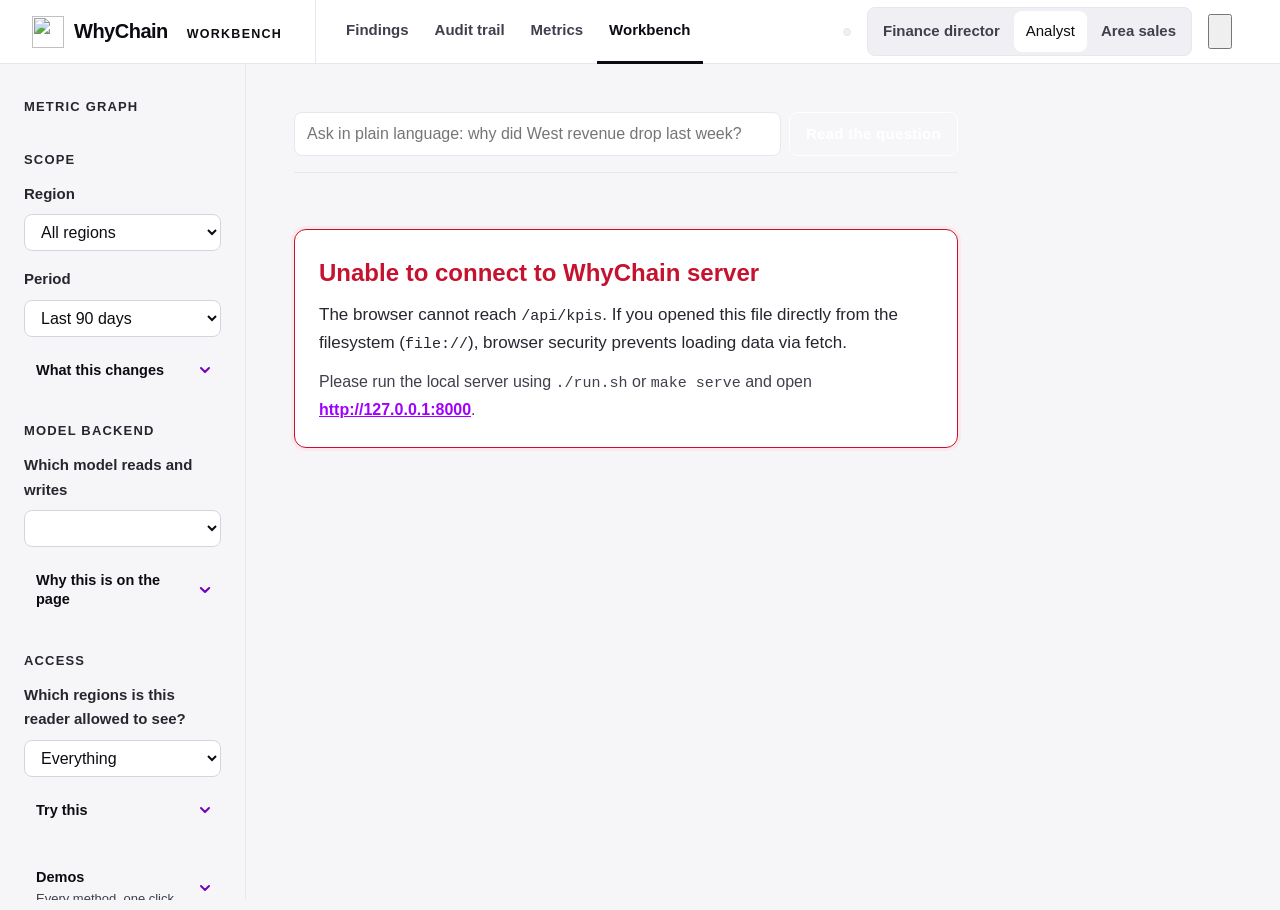
==== ui/index.html @ fb58badc "app: closing the window stops every engine it leaves behind (B-069) A launch made while the window w" ====
<!doctype html>
<html lang="en">
<head>
<meta charset="utf-8">
<meta name="viewport" content="width=device-width, initial-scale=1">
<title>WhyChain</title>
<link rel="icon" href="/static/mark.svg" type="image/svg+xml">
<link rel="stylesheet" href="/static/theme.css">
<script>
/* Light unless the reader chose otherwise, applied before first paint so the
   page never flashes in the other theme. */
try{ const t = localStorage.getItem('whychain-theme') || 'light';
  if(t !== 'auto') document.documentElement.setAttribute('data-theme', t); }catch{ document.documentElement.setAttribute('data-theme', 'light'); }
</script>
<style>
:root{
  /* Paper and ink. The page has a ground rather than being white with grey
     text on it, which is what stops long tabular reading from glaring. */
  --paper:#f1f3f5; --surface:#ffffff; --raised:#f7f8fa; --sunk:#e8ebef;
  /* Every step clears WCAG AA against the paper above it, which the previous
     scale did not: --ink-3 is the most-used colour on the page after --ink and
     it sat at 3.51:1, under the 4.5 small text needs, with --ink-4 at 2.32:1.
     That is what made the secondary text read as washed out. The warmth is kept
     but reduced, so these register as considered grey rather than muddy brown,
     and hierarchy is carried by weight and size rather than by fading out. */
  --ink:#13171b; --ink-2:#39424b; --ink-3:#59626d; --ink-4:#7e8792;
  --line:#dde2e8; --line-strong:#c3cad3; --line-heavy:#949ca7;

  /* Two accents, each with exactly one job, because a page where colour means
     several things means none. Evergreen: this held up under test. Ochre: there
     is evidence behind this and clicking opens it. Nothing else is coloured. */
  --accent:#0f5a6b; --accent-ink:#0a404d; --accent-soft:#d8e8ed;
  --evidence:#8a5712; --evidence-ink:#68410c; --evidence-soft:#f6e9d6;
  --down:#a82920; --down-soft:#f7e2e0;
  --up:#186246;
  --flag:#8a5c0c; --flag-soft:#f8ecd2;

  /* One 1.16 ratio from a 17px base. Deliberately shallow: a working
     instrument wants a narrow range of sizes and a wide range of weights and
     colours, which is the opposite of a marketing page. */
  --t-2xs:13px; --t-xs:14.5px; --t-sm:15px; --t-base:17px; --t-md:19.5px;
  --t-lg:23px; --t-xl:27px; --t-2xl:32px; --t-3xl:38px;
  --lh-tight:1.2; --lh-snug:1.45; --lh-normal:1.62;

  --sp-1:4px; --sp-2:8px; --sp-3:12px; --sp-4:16px; --sp-5:24px;
  --sp-6:32px; --sp-7:48px; --sp-8:64px; --sp-9:88px;

  /* One superfamily across serif, sans and mono. IBM Plex was drawn for a
     technology company's own products, so the three cuts share a skeleton and
     the page reads as one system rather than three fonts chosen separately.
     Serif carries prose and display figures; sans carries chrome and tables;
     mono carries identifiers, section numbers and anything a reader might copy. */
  --serif:"IBM Plex Serif",Georgia,"Times New Roman",serif;
  /* Display face, as one switch. Headlines, figures and the narrative were set
     in the serif, which reads as an essay -- and a warm cream ground under a
     serif display with a sage accent is, as of 2026, its own stock look. The
     instrument this is meant to be sets everything in the sans and leaves the
     serif defined but unused, so reverting is one line rather than twenty. */
  --display:"IBM Plex Sans",-apple-system,BlinkMacSystemFont,"Segoe UI",sans-serif;
  --sans:"IBM Plex Sans",-apple-system,BlinkMacSystemFont,"Segoe UI",sans-serif;
  --mono:"IBM Plex Mono",ui-monospace,Menlo,Consolas,monospace;

  --rail-w:246px; --margin-w:210px; --measure:70ch;
  --r-sm:8px; --r-md:12px;
}
@media (prefers-color-scheme:dark){:root:not([data-theme="light"]){
  --paper:#0e1116; --surface:#161a20; --raised:#1d222a; --sunk:#242a33;
  --ink:#eef1f5; --ink-2:#b2bac5; --ink-3:#88919d; --ink-4:#68717c;
  --line:#252b34; --line-strong:#353d48; --line-heavy:#58616d;
  --accent:#5cc0d4; --accent-ink:#90dbea; --accent-soft:#0c2931;
  --evidence:#d8a25c; --evidence-ink:#ecc48c; --evidence-soft:#32250f;
  --down:#e98a81; --down-soft:#331f1d;
  --up:#6bc39a;
  --flag:#d3a75e; --flag-soft:#31280f;
}}
:root[data-theme="dark"]{
  --paper:#0e1116; --surface:#161a20; --raised:#1d222a; --sunk:#242a33;
  --ink:#eef1f5; --ink-2:#b2bac5; --ink-3:#88919d; --ink-4:#68717c;
  --line:#252b34; --line-strong:#353d48; --line-heavy:#58616d;
  --accent:#5cc0d4; --accent-ink:#90dbea; --accent-soft:#0c2931;
  --evidence:#d8a25c; --evidence-ink:#ecc48c; --evidence-soft:#32250f;
  --down:#e98a81; --down-soft:#331f1d;
  --up:#6bc39a;
  --flag:#d3a75e; --flag-soft:#31280f;
}
*{box-sizing:border-box;margin:0;padding:0}
html{-webkit-text-size-adjust:100%}
body{background:var(--paper);color:var(--ink);
  font:var(--t-base)/var(--lh-normal) var(--sans);-webkit-font-smoothing:antialiased;
  font-variant-numeric:tabular-nums}
:focus-visible{outline:2px solid var(--accent);outline-offset:2px;border-radius:var(--r-sm)}

/* ═══ masthead ═══════════════════════════════════════════════════════════
   A full-width bar above everything, carrying identity on the left and the
   reader's own state on the right. It is the single element that makes the
   page read as an instrument with a current context rather than as a website
   with a menu, and it is why the rail below can be quiet. */
.masthead{position:sticky;top:0;z-index:15;background:var(--paper);
  border-bottom:1px solid var(--line-heavy);
  display:flex;align-items:stretch;flex-wrap:nowrap;gap:var(--sp-5);
  padding:0 var(--sp-6);min-height:54px}
.masthead .mark{display:flex;align-items:center;gap:var(--sp-3);
  flex:0 0 auto;white-space:nowrap;
  text-decoration:none;color:var(--ink);padding-right:var(--sp-5);
  border-right:1px solid var(--line)}
.masthead .mark b{font-family:var(--display);font-size:var(--t-md);font-weight:600;
  letter-spacing:-.015em}
.masthead .mark span{font-size:var(--t-2xs);color:var(--ink-3);
  letter-spacing:.09em;text-transform:uppercase;padding-top:2px}
/* The context is the one part of the bar that may be cut. It is a single line
   that truncates with an ellipsis rather than a flex row of items that wrap:
   wrapping turned a date range into a column of characters and pushed the bar
   to three times its height. Everything else here refuses to shrink, so the
   line the reader can still read at any width is the identity and the
   controls. */
.masthead .context{align-self:center;flex:1 1 auto;min-width:0;
  font-size:var(--t-xs);color:var(--ink-2);
  font-family:var(--mono);letter-spacing:-.01em;
  white-space:nowrap;overflow:hidden;text-overflow:ellipsis}
.masthead .context em{font-style:normal;color:var(--ink-4);margin:0 .5em}
.masthead .tools{display:flex;align-items:center;flex:0 0 auto;
  flex-wrap:nowrap;gap:var(--sp-4);margin-left:auto}
.masthead .toollabel{font-size:var(--t-2xs);color:var(--ink-3);
  letter-spacing:.08em;text-transform:uppercase;white-space:nowrap}
/* The two control labels are the first thing to go: the segmented controls
   read as what they are, and the space buys the context enough width to show
   its window rather than an ellipsis. */
@media (max-width:1600px){
  .masthead .toollabel{display:none}
}
/* Below this the controls alone fill the bar, so there is no room left to
   truncate the context into; it goes rather than squeezing everything else. */
@media (max-width:1320px){
  .masthead .context{display:none}
}
@media (max-width:1080px){
  .masthead{padding:var(--sp-3) var(--sp-4);flex-wrap:wrap;min-height:0}
  .masthead .mark{border-right:none;padding-right:0}
  .masthead .tools{margin-left:0;flex-wrap:wrap;gap:var(--sp-3)}
}
/* Under about 760px the three control groups cannot be made to fit on one row
   and cannot be broken up either -- a segmented control that wraps mid-way
   stops reading as one choice. So the row scrolls inside its own track, the
   way the section index does, rather than pushing the document 43px wider than
   the viewport and giving the whole page a horizontal scrollbar. */
@media (max-width:760px){
  .masthead .tools{flex-wrap:nowrap;overflow-x:auto;scrollbar-width:none;
    width:100%;padding-bottom:2px}
  .masthead .tools::-webkit-scrollbar{display:none}
  .masthead .seg{flex:none}
}

/* ═══ shell ══════════════════════════════════════════════════════════════
   Rail · document · margin. The margin column is the distinctive move: run
   metadata, freshness and the cost receipt live beside the argument rather
   than beneath it, the way a set of accounts carries its notes. It collapses
   into the flow below 1180px and loses nothing. */
.shell{display:grid;grid-template-columns:var(--rail-w) minmax(0,1fr);
  min-height:calc(100vh - 54px)}
.content{display:grid;grid-template-columns:minmax(0,1fr) var(--margin-w);
  gap:var(--sp-8);padding:var(--sp-7) var(--sp-7) var(--sp-9);
  max-width:1240px;align-items:start}
@media (max-width:1180px){
  .content{grid-template-columns:minmax(0,1fr);gap:var(--sp-6)}
  .margin{order:2;border-top:1px solid var(--line);padding-top:var(--sp-5)}
}
/* Between the two breakpoints the rail was still held at its full fixed width
   while the document column had already lost the margin, so the reading measure
   collapsed before the layout ever changed. It now narrows with the viewport
   instead of holding one width until it drops away entirely. */
@media (max-width:1180px){
  .shell{grid-template-columns:minmax(180px,var(--rail-w)) minmax(0,1fr)}
}
@media (max-width:900px){
  .shell{grid-template-columns:1fr}
  .content{padding:var(--sp-5) var(--sp-4) var(--sp-8)}
}

/* ═══ rail ═══════════════════════════════════════════════════════════════ */
/* Offset by the masthead's measured height rather than by 54. 54 is its
   min-height, and it wraps to two rows under about 900px, so the hardcoded
   value put the rail's top 66px above where the masthead actually ends.
   --masthead-h is published by the script on load and on resize. */
.rail{position:sticky;top:var(--masthead-h,54px);
  height:calc(100vh - var(--masthead-h,54px));overflow-y:auto;
  border-right:1px solid var(--line);padding:var(--sp-6) var(--sp-5)}
/* Below the single-column breakpoint the rail is a band above the document,
   not a column beside it. This has to sit *after* the base rule: it used to
   live up in the shell block, where equal specificity let the base rule win
   and the rail stayed sticky and full-height directly on top of the content. */
@media (max-width:900px){
  .rail{position:static;height:auto;border-right:none;
    border-bottom:1px solid var(--line-strong)}
}
.railgroup{margin-bottom:var(--sp-6)}
.railgroup:last-child{margin-bottom:0}
/* One letterspaced label style, used only for structural headings, rail
   groups, section names, table captions. Because it is used consistently and
   nowhere else, it reads as structure rather than as emphasis. */
.label{font-size:var(--t-2xs);font-weight:600;color:var(--ink-3);
  letter-spacing:.11em;text-transform:uppercase;display:block;
  margin-bottom:var(--sp-3)}
/* Flat rows, not cards. The rail is chrome a reader returns to all day; giving
   every entry its own bordered surface adds five more edges to a page that is
   already dense and makes the list compete with the document beside it.
   Selection is carried by the ground and the weight alone, with no accent rule
   down the side. */
.navitem{display:flex;align-items:baseline;gap:var(--sp-3);width:100%;
  text-align:left;background:none;border:none;font:inherit;font-size:var(--t-sm);
  color:var(--ink-2);padding:var(--sp-2) var(--sp-3);border-radius:var(--r-sm);
  cursor:pointer;line-height:var(--lh-snug);min-height:34px}
.navitem > .label{flex:1;min-width:0;font-size:var(--t-sm);font-weight:400;
  letter-spacing:0;text-transform:none;color:inherit;margin:0;display:block}
.navitem:hover{background:var(--sunk);color:var(--ink)}
.navitem[aria-current="true"]{color:var(--ink);font-weight:600;background:var(--sunk)}
.navitem .flag{margin-left:auto;flex:none;font-size:var(--t-xs);color:var(--ink-3)}
.navitem[aria-current="true"] .flag,.navitem:hover .flag{color:var(--down)}
.navitem.d1{padding-left:var(--sp-5)}
.navitem.d2{padding-left:var(--sp-6)}
.field-row{margin-bottom:var(--sp-4)}
.field-row > label{display:block;font-size:var(--t-xs);color:var(--ink-3);
  margin-bottom:var(--sp-2)}
select,button.ctl{font:inherit;font-size:var(--t-sm);color:var(--ink);
  background:var(--surface);border:1px solid var(--line-strong);
  border-radius:var(--r-sm);padding:var(--sp-2) var(--sp-3);width:100%;
  cursor:pointer;line-height:var(--lh-snug);min-height:34px}
select:hover,button.ctl:hover{border-color:var(--ink-3)}
.seg{display:inline-flex;border:1px solid var(--line-strong);border-radius:var(--r-sm);
  overflow:hidden;background:var(--surface)}
.seg button{font:inherit;font-size:var(--t-xs);border:none;background:none;
  color:var(--ink-3);padding:var(--sp-2) var(--sp-3);cursor:pointer;
  border-right:1px solid var(--line);min-height:30px;white-space:nowrap}
.seg button:last-child{border-right:none}
.seg button:hover{color:var(--ink);background:var(--sunk)}
.seg button[aria-pressed="true"]{background:var(--ink);color:var(--paper);
  font-weight:500}
.rail select,.rail input{max-width:100%;box-sizing:border-box}
/* The rail carried three explanatory paragraphs, 585 characters between them,
   stacked under three controls a returning reader has already understood. They
   are worth having once and in the way, so they fold: the summary line is one
   word, and the prose is a click away for whoever has not met the control
   before. */
.railnote{font-size:var(--t-xs);color:var(--ink-3);line-height:var(--lh-snug);
  margin-top:var(--sp-2)}
details.railnote > summary{list-style:none;cursor:pointer;
  font-size:var(--t-2xs);letter-spacing:.06em;text-transform:uppercase;
  color:var(--ink-4);padding:2px 0}
details.railnote > summary::-webkit-details-marker{display:none}
details.railnote > summary::after{content:"\2009+";font-family:var(--mono)}
details.railnote[open] > summary::after{content:"\2009\2212"}
details.railnote > summary:hover{color:var(--ink-2)}
details.railnote > p{margin-top:var(--sp-2)}
details.queuenote{margin-top:var(--sp-3)}

/* Scenario buttons. Same flat-row language as `.navitem` rather than a second
   button style: the rail already has one way of listing things you can pick,
   and a launcher that looked like a toolbar would read as a different product
   bolted to the side. The group heading is quieter than a rail label because it
   sits inside one. */
.demogroup{margin-bottom:var(--sp-3)}
.demogroup:last-child{margin-bottom:0}
.demohead{display:block;font-size:var(--t-2xs);letter-spacing:.09em;
  text-transform:uppercase;color:var(--ink-4);margin:0 0 var(--sp-1) var(--sp-3)}
button.demo{display:block;width:100%;text-align:left;background:none;border:none;
  font:inherit;font-size:var(--t-sm);color:var(--ink-2);
  padding:var(--sp-2) var(--sp-3);border-radius:var(--r-sm);cursor:pointer;
  line-height:var(--lh-snug);min-height:32px}
button.demo:hover{background:var(--sunk);color:var(--ink)}
button.demo[aria-pressed="true"]{color:var(--ink);font-weight:600;
  background:var(--sunk)}
/* Folded, and last. It is a way in for a reader meeting the console for the
   first time, not a control anyone returns to, so it sits below the controls
   they do and stays out of the way until it is asked for. */
details.demos > summary{list-style:none;cursor:pointer;display:flex;
  align-items:baseline;gap:var(--sp-3)}
details.demos > summary::-webkit-details-marker{display:none}
details.demos > summary > .label{margin-bottom:0}
details.demos > summary::after{content:"+";font-family:var(--mono);
  font-size:var(--t-xs);color:var(--ink-4);margin-left:auto}
details.demos[open] > summary::after{content:"\2212"}
details.demos > summary:hover .demohint{color:var(--ink-2)}
.demohint{font-size:var(--t-2xs);color:var(--ink-4);letter-spacing:.04em}
details.demos > #demos{margin-top:var(--sp-3)}

/* ═══ document head ══════════════════════════════════════════════════════ */
.eyebrow{font-family:var(--mono);font-size:var(--t-xs);color:var(--ink-3);
  letter-spacing:-.01em;margin-bottom:var(--sp-4);min-height:1.3em}
.working{color:var(--ink-3)}
.working::after{content:"";display:inline-block;width:2.5em;text-align:left;
  animation:ellipsis 1.4s steps(4,end) infinite}
@keyframes ellipsis{0%{content:""}25%{content:"."}50%{content:".."}75%{content:"..."}}
@media (prefers-reduced-motion:reduce){.working::after{animation:none;content:"..."}}
/* The headline was fixed at 32px over a 24ch measure, so in a narrow document
   column it ran to three lines and 115px before anything else. It scales with
   the column now and the measure is wider, which takes the same sentence to two
   lines at laptop width and one on a wide screen. */
h1{font-family:var(--display);font-size:clamp(23px,2.1vw + 13px,32px);
  line-height:1.18;font-weight:500;letter-spacing:-.02em;text-wrap:balance;
  margin-bottom:var(--sp-4);max-width:30ch}
.prose{font-family:var(--display);font-size:var(--t-md);line-height:var(--lh-normal);
  max-width:var(--measure)}
.prose p{margin-bottom:var(--sp-4)}
.prose p:last-child{margin-bottom:0}
.prose .q{color:var(--ink-2)}
.prose strong{font-weight:600}

/* A claim is ochre because it opens evidence, not because it is true. The
   underline is the affordance; the chevron says it leads somewhere. Verified
   states stay evergreen, so the two never trade places. */
.claim{color:var(--evidence-ink);background:var(--evidence-soft);border:none;
  font:inherit;padding:1px 5px;border-radius:var(--r-sm);cursor:pointer;
  box-shadow:inset 0 -1.5px 0 var(--evidence);display:inline;
  -webkit-box-decoration-break:clone;box-decoration-break:clone;text-align:left}
.claim:hover{background:var(--evidence);color:var(--surface)}
.claim::after{content:"\2009\203A";opacity:.6}

/* ═══ section groups ═════════════════════════════════════════════════════
   Three movements over twelve sections. A rule and a word: these live inside a
   document that is already ruled and numbered, so a bordered container would
   add edges to the problem it is meant to solve. The generous space above each
   is what does the separating. */
.secgroup{margin-top:var(--sp-8)}
.secgroup:first-of-type{margin-top:var(--sp-6)}
.grouphead{border-top:1px solid var(--line-heavy);padding-top:var(--sp-3);
  margin-bottom:var(--sp-4);display:flex;align-items:baseline;gap:var(--sp-4);
  flex-wrap:wrap}
.grouphead h2{font-family:var(--display);font-size:var(--t-md);font-weight:600;
  letter-spacing:-.01em;margin:0;flex:none}
.grouphead p{font-size:var(--t-xs);color:var(--ink-3);margin:0;flex:1;
  min-width:16ch;line-height:var(--lh-snug)}
/* Inside a group the sections stack tighter: the group heading is doing the
   separating that the top margin used to do alone. */
.secgroup .sec:first-child{margin-top:0}

/* ═══ numbered sections ══════════════════════════════════════════════════
   The report device that does the most work here. Each section carries a
   two-digit ordinal in mono and a letterspaced name, over a rule that runs the
   full measure. It gives the page a spine a reader can scan in one pass, and
   it is the reason none of these sections needs to be a card. */
/* Collapsed, these are a list and should stack like one. The spacing that
   separates one section's *content* from the next belongs to the open state,
   so it is applied there rather than carried by every header regardless. */
.sec{margin-top:var(--sp-2);
  /* Clears the masthead and the anchor bar, both sticky. Without it every jump
     landed with the section's own heading hidden under the bar that sent it. */
  scroll-margin-top:calc(var(--masthead-h,50px) + 52px)}
/* Space below an open section, never above it. The gap exists to separate that
   section's content from what follows; putting it on top as well pushes the
   header away from the list it belongs to and makes an open section look
   detached from the document. */
.sec[open]{margin-bottom:var(--sp-7)}
.sec:first-child{margin-top:var(--sp-6)}
/* The header is the control, so it is given a surface to click. Bare text over
   a rule reads as a caption; a reader has to discover it is interactive by
   pointing at it. The card has no coloured edge and no stripe: a hairline, a
   ground, and the ordinal doing the work. */
.sec > summary,.sec > .sechead{list-style:none;cursor:pointer;
  display:flex;align-items:center;gap:var(--sp-4);
  background:var(--surface);border:1px solid var(--line);
  border-radius:var(--r-md);padding:var(--sp-3) var(--sp-4);
  transition:border-color .1s,background .1s}
.sec > summary:hover{border-color:var(--line-heavy);background:var(--raised)}
/* Open, the section is one card: the header keeps its top corners, loses its
   bottom ones, and the body carries the remaining three sides. Previously the
   header was a card and the body was loose text beneath it, so an open section
   had no boundary and twelve of them ran together into one column of prose --
   which is most of why this read as a document rather than as an application. */
.sec[open] > summary{margin-bottom:0;
  border-bottom-left-radius:0;border-bottom-right-radius:0;
  border-bottom-color:var(--line);background:var(--raised)}
.sec[open] > .body{border:1px solid var(--line);border-top:0;
  border-bottom-left-radius:var(--r-md);border-bottom-right-radius:var(--r-md);
  background:var(--surface);padding:var(--sp-5) var(--sp-5) var(--sp-4)}
.sec > .sechead{cursor:default;margin-bottom:var(--sp-5)}
.sec > summary::-webkit-details-marker{display:none}
/* Icons inherit the colour of the text they sit with, which is the whole
   reason they are outlines on currentColor and not a coloured set. */
/* One rule paints every icon. The symbols carry geometry only: no fill, no
   stroke, no width -- so a <use> inherits whatever the element it sits in is
   doing, and an icon in a red row comes out red without a second sprite. */
svg.ico,svg.chev{fill:none;stroke:currentColor;stroke-width:1.5;
  stroke-linecap:round;stroke-linejoin:round;overflow:visible}
.sec .ico{width:17px;height:17px;flex:none;color:var(--ink-4)}
.sec > summary:hover .ico{color:var(--accent)}
.sec .chev{width:16px;height:16px;flex:none;color:var(--ink-3);
  transition:transform .12s ease}
.sec[open] > summary .chev{transform:rotate(180deg)}
.sec > summary .num{font-family:var(--mono);font-size:var(--t-xs);color:var(--ink-4);
  font-weight:500;flex:none;letter-spacing:.02em}
/* The name takes the slack, so the count and the expander land on the same
   right edge in every section whatever the title's length. */
.sec .name{font-size:var(--t-sm);font-weight:600;color:var(--ink);
  letter-spacing:.07em;text-transform:uppercase;flex:1;min-width:0}
.sec .count{font-size:var(--t-xs);color:var(--ink-3);
  font-family:var(--mono);flex:none}
.sec > summary:hover .name{color:var(--accent-ink)}
.sec .body{padding:0 var(--sp-1)}
.sec .body > p{max-width:var(--measure);color:var(--ink-2);
  margin-bottom:var(--sp-4);font-size:var(--t-base)}
.sec .body > p:last-child{margin-bottom:0}
.lede{font-family:var(--display);font-size:var(--t-md);color:var(--ink) !important;
  line-height:var(--lh-normal)}

/* ═══ figure row ═════════════════════════════════════════════════════════
   Headline quantities, separated by rules rather than boxed into cards. Three
   or four of these across the top of a section reads as a statement of
   account; the same numbers in bordered tiles read as a template. */
.figures{display:flex;flex-wrap:wrap;gap:0;margin-bottom:var(--sp-6);
  border-top:1px solid var(--line);border-bottom:1px solid var(--line)}
.figures > div{padding:var(--sp-4) var(--sp-5) var(--sp-4) 0;
  border-right:1px solid var(--line);margin-right:var(--sp-5);flex:0 1 auto}
.figures > div:last-child{border-right:none;margin-right:0;padding-right:0}
.figures dt{font-size:var(--t-2xs);color:var(--ink-3);letter-spacing:.09em;
  text-transform:uppercase;margin-bottom:var(--sp-2);white-space:nowrap;
  display:flex;align-items:center;gap:6px}
.figures dt .ico{width:14px;height:14px;flex:none;color:var(--ink-4)}
.figures dd{font-family:var(--mono);font-variant-numeric:tabular-nums}
/* What this page is, in one sentence, above the numbers. It sits at reading
   size rather than at caption size because the first thing a reader meets
   should not be the smallest thing on the page. */
.purpose{max-width:64ch;font-size:var(--t-base);line-height:var(--lh-snug);
  color:var(--ink-2);margin:var(--sp-3) 0 var(--sp-4)}
.figures dd{font-family:var(--display);font-size:var(--t-xl);line-height:1.1;
  letter-spacing:-.02em;white-space:nowrap}
.figures dd small{font-family:var(--sans);font-size:var(--t-xs);color:var(--ink-3);
  letter-spacing:0;margin-left:var(--sp-2)}
@media (max-width:640px){
  .figures{display:grid;grid-template-columns:1fr 1fr}
  .figures > div{border-right:none;margin-right:0;padding-right:var(--sp-4)}
  .figures dd{font-size:var(--t-lg)}
}

/* ═══ watchlist (overview) ═══════════════════════════════════════════════ */
.overview h1{font-size:var(--t-2xl);max-width:20ch}
.overview .sub{color:var(--ink-2);font-size:var(--t-base);max-width:62ch;
  margin-bottom:var(--sp-7);font-family:var(--display)}
table.watch{width:100%;border-collapse:collapse}
table.watch thead th{font-size:var(--t-2xs);font-weight:600;color:var(--ink-3);
  letter-spacing:.09em;text-transform:uppercase;text-align:left;
  padding:0 var(--sp-4) var(--sp-2) 0;border-bottom:1px solid var(--line-heavy);
  white-space:nowrap}
table.watch thead th.n{text-align:right}
table.watch tbody tr{border-bottom:1px solid var(--line);cursor:pointer}
table.watch tbody tr:hover{background:var(--surface)}
/* A row that answers a question when clicked should say so before it is
   clicked. The affordance is the cursor and the hover ground; the current
   selection is marked in the last column rather than by colouring the row,
   which would compete with the up/down colouring the figures already carry. */
tr.triage{cursor:pointer}
tr.triage:hover{background:var(--surface)}
tr.triage:hover .linkback{color:var(--ink)}
.triagetable td{padding-top:var(--sp-3);padding-bottom:var(--sp-3)}
tr.pickable{cursor:pointer}
tr.pickable:hover{background:var(--surface)}
tr.pickable:hover .linkback{color:var(--ink)}
tr.picked{background:var(--raised)}
table.watch td{padding:var(--sp-4) var(--sp-4) var(--sp-4) 0;vertical-align:middle}
table.watch td:last-child,table.watch th:last-child{padding-right:0}
table.watch td.n{text-align:right;white-space:nowrap}
.watch .name{font-family:var(--display);font-size:var(--t-md);font-weight:500;
  line-height:var(--lh-snug);color:var(--ink);display:block}
.watch .owner{font-size:var(--t-xs);color:var(--ink-3);display:block;
  margin-top:2px}
.watch .val{font-size:var(--t-md);font-family:var(--display);letter-spacing:-.01em}
.watch .chg{font-size:var(--t-sm)}
.watch canvas{width:100%;height:34px;display:block;min-width:110px}
.watch .d1 .name{padding-left:var(--sp-5)}
.watch .d2 .name{padding-left:var(--sp-7)}
.watch .d1 .name::before,.watch .d2 .name::before{content:"\21B3";
  color:var(--ink-4);margin-right:var(--sp-2);font-family:var(--sans);
  font-size:var(--t-sm);font-weight:400}
.watch .flagcount{font-size:var(--t-sm);color:var(--ink-3)}
.watch .flagcount b{color:var(--down);font-weight:600}
.watch .flagcount .na{display:block;font-size:var(--t-2xs);color:var(--ink-4)}
@media (max-width:820px){
  table.watch .hide-sm{display:none}
}

/* ═══ margin notes ═══════════════════════════════════════════════════════ */
.margin{font-size:var(--t-xs);color:var(--ink-2);position:sticky;top:78px}
.margin section{margin-bottom:var(--sp-6)}
.margin section:last-child{margin-bottom:0}
.margin .label{margin-bottom:var(--sp-2)}
/* `#main` is the two-column document grid, so anything inserted into it takes
   a cell and pushes every following child one place along -- which emptied the
   document column and rendered the whole report inside the narrow margin. The
   status note spans instead of occupying. */
.ask{margin:0 0 var(--sp-5);padding-bottom:var(--sp-4);
  border-bottom:1px solid var(--line)}
.askrow{display:flex;gap:var(--sp-2);align-items:stretch}
.ask input{flex:1;min-width:0;padding:var(--sp-2) var(--sp-3);
  font:inherit;font-size:var(--t-sm);color:var(--ink);
  background:var(--surface);border:1px solid var(--line);border-radius:var(--r-sm)}
.ask button{padding:var(--sp-2) var(--sp-4);font:inherit;font-size:var(--t-xs);
  letter-spacing:.02em;color:var(--paper,#faf7f0);background:var(--ink);
  border:1px solid var(--ink);border-radius:var(--r-sm);cursor:pointer;white-space:nowrap;
  -webkit-appearance:none;appearance:none;line-height:1.4}
.ask button[disabled]{opacity:.5;cursor:default}
/* What moves this business. Sits under the graph summary because the two are one
   thought: here is what the metrics are, and here is why they move. */
.drivenby{margin:calc(var(--sp-3) * -1) 0 var(--sp-5);font-size:var(--t-sm);
  color:var(--ink-2);line-height:var(--lh-snug);max-width:62ch}
.drivenby span{display:block;font-family:var(--mono);font-size:var(--t-2xs);
  letter-spacing:.08em;text-transform:uppercase;color:var(--ink-3);
  margin-bottom:var(--sp-1)}
.askhint{margin:0;font-size:var(--t-xs);color:var(--ink-3);
  line-height:var(--lh-snug);max-width:60ch;
  max-height:0;overflow:hidden;opacity:0;
  transition:max-height .18s ease,opacity .18s ease,margin .18s ease}
.ask:focus-within .askhint,.ask.open .askhint{max-height:8em;opacity:1;
  margin-top:var(--sp-2)}
@media (prefers-reduced-motion:reduce){.askhint{transition:none}}
.askread{margin:var(--sp-3) 0 0;padding:var(--sp-3);border-left:2px solid var(--line)}
.askread p{margin:0 0 var(--sp-2)}
.askread p:last-child{margin-bottom:0}
.askread .q{font-size:var(--t-xs);color:var(--ink-3)}
.visually-hidden{position:absolute;width:1px;height:1px;overflow:hidden;clip:rect(0 0 0 0)}
#refining{grid-column:1/-1;margin:0 0 var(--sp-4);padding:var(--sp-2) var(--sp-3);
  border-left:2px solid var(--line);color:var(--ink-3);font-size:var(--t-xs);
  line-height:var(--lh-snug)}
.margin dl{display:grid;grid-template-columns:minmax(0,1fr) minmax(0,auto);
  gap:var(--sp-2) var(--sp-3);
  align-items:baseline}
/* Labels wrap between words, never inside one. `overflow-wrap:anywhere` broke
   "Prior episodes" into "Prior episod / es" as soon as the value beside it was
   long, which reads as a rendering fault rather than as a narrow column. */
.margin dt{color:var(--ink-3);min-width:0;overflow-wrap:normal;word-break:normal;
  hyphens:none}
/* The value may wrap; it must not force the row wider than the column. A
   long one used to hold `nowrap` and push the label into the broken state
   above rather than wrapping itself. */
.margin dd{text-align:right;color:var(--ink);overflow-wrap:anywhere;
  text-wrap:balance}
.margin dd.mono{font-family:var(--mono);font-size:var(--t-2xs)}
.margin .rule{border:none;border-top:1px solid var(--line);margin:var(--sp-4) 0}
.margin p{line-height:var(--lh-snug);color:var(--ink-3)}

/* ═══ chart ══════════════════════════════════════════════════════════════ */
.strip{position:relative;margin-bottom:var(--sp-3);
  border-top:1px solid var(--line);border-bottom:1px solid var(--line);
  padding:var(--sp-4) 0 var(--sp-3)}
.charthead{display:flex;align-items:baseline;gap:var(--sp-4);
  margin-bottom:var(--sp-3);flex-wrap:wrap}
.charthead h2{font-size:var(--t-2xs);font-weight:600;color:var(--ink-3);margin:0;
  letter-spacing:.09em;text-transform:uppercase}
.charthead .zoomnote{margin-left:auto;font-size:var(--t-2xs);color:var(--ink-4);
  font-family:var(--mono)}
.charthead button{font-size:var(--t-2xs);padding:2px var(--sp-2);width:auto;
  min-height:0}
canvas#c{display:block;width:100%;height:220px;cursor:crosshair;touch-action:pan-y}
canvas#c.panning{cursor:grabbing}
.striplegend{display:flex;gap:var(--sp-5);font-size:var(--t-2xs);color:var(--ink-3);
  margin-top:var(--sp-3);flex-wrap:wrap}
.striplegend i{display:inline-block;width:14px;height:2px;background:currentColor;
  margin-right:var(--sp-2);vertical-align:middle}
/* The two flag keys are dots because that is what the chart draws for them,
   while observed and expected are lines. A key that is not the shape of the
   thing it names is a key a reader has to decode. */
.striplegend i.dotkey{width:6px;height:6px;border-radius:50%}
/* The band is an area, so its key is one, and it carries the hairline the
   chart's own gridlines use so the two read as the same material. */
.striplegend i.bandkey{height:9px;background:var(--sunk);
  border:1px solid var(--line)}
.scrubber{height:6px;margin-top:var(--sp-3);background:var(--sunk);
  border-radius:var(--r-sm);position:relative;cursor:grab}
.scrubber.on{cursor:grabbing}
.scrubwin{position:absolute;top:0;bottom:0;background:var(--accent);opacity:.4;
  border-radius:var(--r-sm);min-width:12px}
/* A floating panel, in the reader's own theme. This was briefly an inverted
   chip, dark on a light page, light on a dark one, which made it the only
   element that moved *against* the theme instead of with it, and read as a
   tooltip that had not been themed at all. It is now the same surface
   treatment as the evidence drawer, so every floating thing on the page is
   made of the same material. */
.tip{position:absolute;pointer-events:none;
  background:var(--surface);color:var(--ink);
  border:1px solid var(--line-strong);border-radius:var(--r-sm);
  padding:var(--sp-2) var(--sp-3);
  font-size:var(--t-xs);line-height:var(--lh-snug);white-space:nowrap;
  opacity:0;transition:opacity .08s;z-index:5;
  box-shadow:0 4px 14px rgba(0,0,0,.12)}
.tip.on{opacity:1}
.tip b{font-weight:600;color:var(--ink)}

/* ═══ tables ═════════════════════════════════════════════════════════════ */
table{width:100%;border-collapse:collapse;font-size:var(--t-sm)}
th{text-align:left;font-weight:600;font-size:var(--t-2xs);color:var(--ink-3);
  letter-spacing:.09em;text-transform:uppercase;
  padding:0 var(--sp-4) var(--sp-2) 0;border-bottom:1px solid var(--line-heavy);
  white-space:nowrap}
td{padding:var(--sp-3) var(--sp-4) var(--sp-3) 0;
  border-bottom:1px solid var(--line);vertical-align:top;line-height:var(--lh-snug)}
th.n,td.n{text-align:right}
th.n:last-child,td.n:last-child{padding-right:0}
tbody tr:last-child td{border-bottom:none}
.down{color:var(--down)}.up{color:var(--up)}
.scroll{overflow-x:auto}
code{font-family:var(--mono);font-size:var(--t-xs)}
.muted{color:var(--ink-3);font-size:var(--t-sm)}
.na{color:var(--ink-4)}

/* A state is a word, not a dot. Colour is carried by the text itself and by a
   hairline underneath it, enough to scan a column by, and it survives being
   printed, photocopied or read by someone who cannot separate red from green. */
.state{font-size:var(--t-2xs);font-weight:600;letter-spacing:.07em;
  text-transform:uppercase;color:var(--ink-2);white-space:nowrap;
  border-bottom:1.5px solid var(--line-strong);padding-bottom:1px}
.state.ok{color:var(--up);border-bottom-color:var(--up)}
.state.no{color:var(--down);border-bottom-color:var(--down)}
.state.na{color:var(--flag);border-bottom-color:var(--flag)}
.state.off{color:var(--ink-4);border-bottom-color:var(--line-strong)}
/* Kept as an alias so existing markup keeps working while it is migrated. */
.pill{font-size:var(--t-2xs);font-weight:600;letter-spacing:.07em;
  text-transform:uppercase;color:var(--ink-2);white-space:nowrap;
  border-bottom:1.5px solid var(--line-strong);padding-bottom:1px}
.pill.ok{color:var(--up);border-bottom-color:var(--up)}
.pill.no{color:var(--down);border-bottom-color:var(--down)}
.pill.na{color:var(--flag);border-bottom-color:var(--flag)}
.tag{font-family:var(--mono);font-size:var(--t-2xs);color:var(--flag);
  margin-right:var(--sp-2)}
.linkback{background:none;border:none;color:var(--accent-ink);font:inherit;
  font-size:var(--t-sm);padding:0;cursor:pointer;text-decoration:underline;
  text-underline-offset:3px;width:auto}
.linkback:hover{color:var(--ink)}
td.num,th.num{text-align:right}

/* ═══ reconciliation ═════════════════════════════════════════════════════
   Quiet on an ordinary day, loud on the day two systems disagree. The quiet
   state is one line because a panel that shouts every day is one nobody reads
   on the day it matters. */
.agreed{font-size:var(--t-sm);color:var(--ink-3);margin-bottom:var(--sp-5);
  line-height:var(--lh-snug);max-width:var(--measure)}
.agreed .state{margin-right:var(--sp-2)}
.madeby{display:flex;flex-wrap:wrap;gap:var(--sp-2) var(--sp-5);font-size:var(--t-xs);
  color:var(--ink-3);line-height:var(--lh-snug);padding:var(--sp-3) 0;
  border-top:1px solid var(--line);border-bottom:1px solid var(--line);
  margin:calc(-1 * var(--sp-2)) 0 var(--sp-5);max-width:var(--measure)}
.madeby .state{margin-right:var(--sp-2)}
.contradiction{border-top:2px solid var(--down);background:var(--down-soft);
  padding:var(--sp-4) var(--sp-5) var(--sp-5);margin-bottom:var(--sp-6);
  border-radius:0 0 var(--r-md) var(--r-md)}
.contradiction.drift{border-top-color:var(--flag);background:var(--flag-soft)}
.contradiction .label{color:var(--ink-2);margin-bottom:var(--sp-3)}
.contradiction p{font-size:var(--t-sm);color:var(--ink);max-width:var(--measure);
  margin-bottom:var(--sp-4);line-height:var(--lh-snug)}
.contradiction table{margin-top:var(--sp-2)}
.contradiction th{border-bottom-color:var(--line-strong)}

/* ═══ verdict block ══════════════════════════════════════════════════════
   The one place in the page that gets a filled ground, because it is the one
   place where the answer itself is the content. No border, no left stripe,
   the fill and the rule above it are the whole treatment. */
.verdict{background:var(--surface);border-top:2px solid var(--ink);
  padding:var(--sp-5) var(--sp-5) var(--sp-5) 0;margin-bottom:var(--sp-6)}
.verdict .vlabel{font-size:var(--t-2xs);letter-spacing:.11em;text-transform:uppercase;
  color:var(--ink-3);font-weight:600;margin-bottom:var(--sp-3);display:block}
.verdict h3{font-family:var(--display);font-size:var(--t-lg);font-weight:500;
  line-height:var(--lh-snug);margin-bottom:var(--sp-3);max-width:48ch}
.verdict p{font-size:var(--t-sm);color:var(--ink-2);max-width:var(--measure);
  margin-bottom:var(--sp-2)}
.verdict p:last-child{margin-bottom:0}

/* ═══ decision ═══════════════════════════════════════════════════════════ */
.decision{border-top:1px solid var(--line-strong);padding:var(--sp-5) 0;
  margin-bottom:0}
.decision:first-of-type{border-top:none;padding-top:0}
.decision h3{font-family:var(--display);font-size:var(--t-md);font-weight:600;
  line-height:var(--lh-snug);margin-bottom:var(--sp-2)}
.decision h4{font-size:var(--t-2xs);font-weight:600;color:var(--ink-3);
  letter-spacing:.09em;text-transform:uppercase;margin-bottom:var(--sp-3)}
/* The state of a decision is a word, not a dot. A coloured disc carries no
   meaning to a reader who has not been told what it means, survives neither
   printing nor colour-blindness, and is the single most recognisable tell of a
   dashboard assembled from a component kit. */
.verdictline{font-size:var(--t-2xs);color:var(--ink-2);margin-bottom:var(--sp-5);
  letter-spacing:.07em;text-transform:uppercase;font-weight:600}
.verdictline .state{border-bottom-width:1.5px}
table.chain{width:100%;border-collapse:collapse;font-size:var(--t-sm);
  table-layout:fixed}
/* Label and value sit on a shared first baseline, not on a shared top edge.
   The label is several points smaller than the value it names, so aligning
   their tops left every row of the what-if card a line out of register. */
table.chain th[scope="row"]{width:11.5rem;text-align:left;font-weight:700;
  color:var(--ink-2);font-size:var(--t-2xs);letter-spacing:.07em;
  text-transform:uppercase;padding:var(--sp-3) var(--sp-4) var(--sp-2) 0;
  border:none;vertical-align:baseline;white-space:normal;line-height:1.35}
table.chain td{padding:var(--sp-3) 0 var(--sp-2);border:none;vertical-align:baseline;
  color:var(--ink);overflow-wrap:anywhere;line-height:1.5}
table.chain td .q{color:var(--ink-2);display:block;margin-top:2px}
.monitor{margin-top:var(--sp-5);padding-top:var(--sp-4);
  border-top:1px solid var(--line)}
.caveats{margin:var(--sp-3) 0 0;padding-left:var(--sp-5);font-size:var(--t-sm);
  color:var(--ink-2)}
.caveats li{margin-bottom:var(--sp-1)}
.approval{margin-top:var(--sp-5);padding-top:var(--sp-4);
  border-top:1px solid var(--line);font-size:var(--t-sm)}
.approval p{margin-bottom:var(--sp-2)}
.approval .q{color:var(--ink-2)}

/* ═══ confidence components ══════════════════════════════════════════════ */
table.components{margin-top:var(--sp-5);width:100%;border-collapse:collapse}
table.components td{padding:var(--sp-3) 0;border-bottom:1px solid var(--line);
  vertical-align:baseline}
table.components tr:last-child td{border-bottom:none}
.components .cname{width:11rem;color:var(--ink);padding-right:var(--sp-4)}
.components .cval{width:5rem;text-align:right;padding-right:var(--sp-5);
  color:var(--ink);font-family:var(--display);font-size:var(--t-base)}
.components .cdetail{color:var(--ink-2);line-height:var(--lh-snug);
  font-size:var(--t-sm)}
@media (max-width:560px){
  .components .cname{width:auto}
  .components .cval{width:auto;padding-right:var(--sp-3)}
}

/* ═══ notice ═════════════════════════════════════════════════════════════
   An entitlement notice is an operational statement, not an error. It is
   marked by a rule above and a label, which is how a document flags something
   without shouting. */
.notice{border-top:2px solid var(--flag);background:var(--flag-soft);
  padding:var(--sp-4) var(--sp-5) var(--sp-4) 0;margin-bottom:var(--sp-6)}
.notice h3{font-size:var(--t-2xs);font-weight:600;letter-spacing:.09em;
  text-transform:uppercase;margin-bottom:var(--sp-2);color:var(--flag)}
.notice p{font-size:var(--t-sm);color:var(--ink-2);margin-bottom:var(--sp-2);
  max-width:var(--measure)}
.notice p:last-child{margin-bottom:0}

/* ═══ scenarios ══════════════════════════════════════════════════════════ */
.scenario{border-top:1px solid var(--line);padding:var(--sp-5) 0}
.scenario:first-of-type{border-top:none;padding-top:0}
.scenario h4{font-family:var(--display);font-size:var(--t-base);font-weight:500;
  color:var(--ink);margin-bottom:var(--sp-3)}
.scenario .figure{font-family:var(--display);font-size:var(--t-lg);
  margin-bottom:var(--sp-4);letter-spacing:-.01em}
.scenario.off h4{color:var(--ink-3)}
.scenario .bounded{margin-top:var(--sp-3);font-size:var(--t-sm)}
/* The figure the headline has to be read against. Same size as body text, not
   the display size above it: it qualifies the headline rather than competing
   with it, and a reader who takes in only the big number should still be
   stopped by the word beside it. */
.scenario .figure small{font-family:var(--sans);font-size:var(--t-xs);
  color:var(--ink-3);letter-spacing:0;margin-left:var(--sp-2);font-weight:400}
.scenario .alongsiderow{margin-top:var(--sp-2);font-size:var(--t-sm);
  color:var(--ink-3)}
.scenario .alongside{font-weight:600}
.scenario .alongside.up{color:var(--up)}
.scenario .alongside.down{color:var(--down)}

/* ═══ signal gap (answer 2) ══════════════════════════════════════════════
   The product's differentiator, so it gets the strongest single device on the
   page: the verdict set laid out horizontally with the reached one in ink and
   the rest struck back. A reader sees at a glance that the engine could have
   said four things and chose one. */
.verdicts{display:flex;flex-wrap:wrap;gap:0;margin-bottom:var(--sp-5);
  border-top:1px solid var(--line);border-bottom:1px solid var(--line)}
.verdicts > div{padding:var(--sp-3) var(--sp-5) var(--sp-3) 0;
  border-right:1px solid var(--line);margin-right:var(--sp-5);
  font-size:var(--t-2xs);letter-spacing:.08em;text-transform:uppercase;
  font-weight:600;color:var(--ink-4)}
.verdicts > div:last-child{border-right:none;margin-right:0;padding-right:0}
.verdicts > div[data-on="1"]{color:var(--ink)}
.verdicts > div[data-on="1"]::before{content:"\25B8\2009";color:var(--accent)}
.gapfacts{display:grid;grid-template-columns:repeat(auto-fit,minmax(140px,1fr));
  gap:var(--sp-5);margin:var(--sp-5) 0;padding:var(--sp-4) 0;
  border-top:1px solid var(--line);border-bottom:1px solid var(--line)}
.gapfacts dt{font-size:var(--t-2xs);color:var(--ink-3);letter-spacing:.09em;
  text-transform:uppercase;margin-bottom:var(--sp-2)}
.gapfacts dd{font-family:var(--display);font-size:var(--t-lg);line-height:1.1;
  letter-spacing:-.015em}
.gapfacts dd small{font-family:var(--sans);font-size:var(--t-xs);
  color:var(--ink-3);letter-spacing:0;margin-left:6px}
.consumed{display:flex;flex-wrap:wrap;gap:var(--sp-2) var(--sp-4);
  font-family:var(--mono);font-size:var(--t-xs);color:var(--ink-2);
  margin:var(--sp-3) 0}
.consumed span{white-space:nowrap}
.consumed .missing{color:var(--down);text-decoration:line-through;
  text-decoration-color:var(--line-strong)}

/* ═══ two-track ranking ══════════════════════════════════════════════════
   Two columns that never merge, because merging them is the substitution this
   product exists to prevent. The wall between them is a real rule. */
.tracks{display:grid;grid-template-columns:1fr 1fr;gap:0}
.tracks > div{padding-right:var(--sp-6)}
.tracks > div + div{padding-left:var(--sp-6);padding-right:0;
  border-left:1px solid var(--line-heavy)}
.tracks h4{font-size:var(--t-2xs);font-weight:600;letter-spacing:.09em;
  text-transform:uppercase;margin-bottom:var(--sp-2)}
.tracks .exactly{color:var(--up)}
.tracks .merely{color:var(--flag)}
.tracks .caption{font-size:var(--t-xs);color:var(--ink-3);margin-bottom:var(--sp-4);
  line-height:var(--lh-snug)}
@media (max-width:820px){
  .tracks{grid-template-columns:1fr}
  .tracks > div{padding-right:0}
  .tracks > div + div{padding-left:0;border-left:none;border-top:1px solid var(--line-heavy);
    padding-top:var(--sp-5);margin-top:var(--sp-5)}
}

/* ═══ narrative + validator ══════════════════════════════════════════════ */
.written{font-family:var(--display);font-size:var(--t-md);line-height:var(--lh-normal);
  max-width:var(--measure);margin-bottom:var(--sp-5)}
.written .s{display:inline}
.written .s:hover{background:var(--evidence-soft)}
/* Not a footnote index; there is no ordered note list to point at. It is a
   count of the evidence rows the sentence is bound to, and hovering the
   sentence names them. */
.cites{font-family:var(--mono);font-size:var(--t-2xs);color:var(--ink-4);
  vertical-align:super;margin-left:2px;letter-spacing:-.04em}
.written .s:hover .cites{color:var(--evidence-ink)}
.gate{display:flex;gap:var(--sp-6);flex-wrap:wrap;padding:var(--sp-4) 0;
  border-top:1px solid var(--line);border-bottom:1px solid var(--line);
  margin-bottom:var(--sp-4)}
.gate div{font-size:var(--t-xs);color:var(--ink-3)}
.gate b{display:block;font-family:var(--display);font-size:var(--t-lg);
  color:var(--ink);line-height:1.2;margin-bottom:2px}
.gate b.no{color:var(--down)}

/* ═══ feedback ═══════════════════════════════════════════════════════════ */
.fb{display:flex;gap:var(--sp-3);flex-wrap:wrap;align-items:center;
  margin-bottom:var(--sp-4)}
.fb button{font:inherit;font-size:var(--t-xs);background:var(--surface);
  border:1px solid var(--line-strong);border-radius:var(--r-sm);
  padding:var(--sp-2) var(--sp-4);cursor:pointer;color:var(--ink-2);min-height:32px}
.fb button:hover{border-color:var(--ink-3);color:var(--ink)}
.fb button[aria-pressed="true"]{background:var(--ink);color:var(--paper);
  border-color:var(--ink)}
.fbnote{font-size:var(--t-sm);color:var(--ink-2);max-width:var(--measure)}

/* ═══ drawer ═════════════════════════════════════════════════════════════ */
.scrim{position:fixed;inset:0;background:rgba(18,16,12,.4);opacity:0;
  pointer-events:none;transition:opacity .14s;z-index:20}
.scrim.on{opacity:1;pointer-events:auto}
.drawer{position:fixed;top:0;right:0;bottom:0;width:min(580px,94vw);z-index:21;
  background:var(--surface);border-left:1px solid var(--line-heavy);
  transform:translateX(100%);transition:transform .18s ease-out;
  overflow-y:auto;padding:var(--sp-6) var(--sp-6) var(--sp-9)}
.drawer.on{transform:none}
@media (prefers-reduced-motion:reduce){.drawer,.scrim{transition:none}}
.drawer h3{font-family:var(--display);font-size:var(--t-lg);font-weight:500;
  line-height:var(--lh-snug);margin-bottom:var(--sp-1);max-width:34ch}
.drawer .close{position:absolute;top:var(--sp-4);right:var(--sp-5);border:none;
  background:none;font-size:var(--t-lg);color:var(--ink-3);
  padding:var(--sp-1) var(--sp-2);width:auto;cursor:pointer}
.drawer .close:hover{color:var(--ink)}
.field{margin:var(--sp-5) 0;padding-top:var(--sp-4);border-top:1px solid var(--line)}
.field dt{font-size:var(--t-2xs);color:var(--ink-3);letter-spacing:.09em;
  text-transform:uppercase;margin-bottom:var(--sp-2)}
.field dd{font-size:var(--t-sm)}
.quote{font-family:var(--display);font-size:var(--t-base);line-height:var(--lh-snug);
  color:var(--ink);border-left:2px solid var(--evidence);
  padding:var(--sp-1) 0 var(--sp-1) var(--sp-4);margin:var(--sp-3) 0}
.quote cite{display:block;font-family:var(--mono);font-size:var(--t-2xs);
  color:var(--ink-3);font-style:normal;margin-top:var(--sp-2)}
pre{background:var(--sunk);border-radius:var(--r-sm);
  padding:var(--sp-3) var(--sp-4);overflow-x:auto;font-family:var(--mono);
  font-size:var(--t-2xs);line-height:var(--lh-snug);color:var(--ink-2)}

/* ---------- object header, KPI strip, anchor bar ----------
   The three conventions a finance reader already knows from Fiori's object
   page, and the reason that floorplan survives documents this long: the key
   facts sit in a header rather than inside section four, and the section list
   stays on screen so nobody scrolls looking for one. Neither adds information;
   both change where it is. */
.crumb{font:500 var(--t-2xs)/1.4 var(--sans); color:var(--ink-4);
  letter-spacing:.04em; text-transform:uppercase; margin:0 0 var(--sp-2);}
.crumb span{color:var(--ink-3);}
.crumb i{font-style:normal; color:var(--line-heavy); padding:0 var(--sp-1);}
.crumb a{color:var(--ink-3); text-decoration:none; border-bottom:1px solid var(--line-strong);}
.crumb a:hover{color:var(--ink); border-bottom-color:var(--ink-3);}
.crumb .back{display:inline-flex;align-items:center;gap:4px;margin-right:var(--sp-2);padding:4px 10px 4px 6px;
  font:600 13px/1 var(--sans);letter-spacing:0;text-transform:none;color:var(--ink-2);background:var(--surface);
  border:1px solid var(--line-strong);border-radius:var(--r-sm);cursor:pointer;vertical-align:middle}
.crumb .back:hover{color:var(--ink);border-color:var(--ink-3)}
.crumb .back svg{width:15px;height:15px;fill:none;stroke:currentColor;stroke-width:2.2;stroke-linecap:round;stroke-linejoin:round}

.basis{font:400 var(--t-sm)/var(--lh-snug) var(--sans); color:var(--ink-2);
  margin:0 0 var(--sp-4); max-width:66ch;}
.basis b{font-weight:600; color:var(--ink); font-family:var(--mono);
  font-variant-numeric:tabular-nums;}
.basis .basisnote{display:block; margin-top:var(--sp-2); color:var(--ink-3);
  font-size:var(--t-xs); line-height:var(--lh-snug);}

.objhead{display:flex; flex-wrap:wrap; gap:var(--sp-4) var(--sp-6);
  padding:var(--sp-4) 0; margin:0 0 var(--sp-4);
  border-top:1px solid var(--line); border-bottom:1px solid var(--line);}
.objhead .kpi{display:flex; flex-direction:column; gap:2px; min-width:0;}
.objhead .kpi .k{font:500 var(--t-2xs)/1.3 var(--sans); color:var(--ink-4);
  letter-spacing:.06em; text-transform:uppercase; white-space:nowrap;}
.objhead .kpi .v{font:500 var(--t-lg)/1.15 var(--display); color:var(--ink);
  font-variant-numeric:tabular-nums;}
.objhead .kpi .v.down{color:var(--down);}
.objhead .kpi .v small{font:400 var(--t-xs)/1 var(--sans); color:var(--ink-3);
  display:block; margin-top:3px; letter-spacing:0; text-transform:none;}
.objhead .kpi .v.words{font-size:var(--t-md);}

.status{display:inline-flex; align-items:center; gap:6px; align-self:flex-start;
  font:600 var(--t-2xs)/1 var(--sans); letter-spacing:.06em;
  text-transform:uppercase; padding:5px 9px; border-radius:var(--r-sm);}
.status.neg{background:var(--down-soft); color:var(--down);}
.status.warn{background:var(--flag-soft); color:var(--flag);}
.status.ok{background:var(--accent-soft); color:var(--accent-ink);}
.status.neutral{background:var(--sunk); color:var(--ink-3);}

/* Below the masthead, not over it: the masthead is sticky at z-index 15, so
   the bar parks underneath it and its offset is the masthead's measured height
   rather than a guessed constant -- the bar wraps to two rows at narrow widths
   and a constant is wrong at exactly the size a phone uses. */
/* ---------- the picture: KPI cards ----------
   Bordered and flat, not floating. A shadow under every card is the tell of a
   page that wants to look designed; a hairline is what an instrument uses, and
   it keeps five cards reading as one row rather than as five objects. */
.kcards{display:grid;grid-template-columns:repeat(auto-fit,minmax(178px,1fr));
  gap:var(--sp-3);margin:0 0 var(--sp-5)}
.kcard{display:flex;flex-direction:column;gap:2px;text-align:left;
  background:var(--surface);border:1px solid var(--line);
  border-radius:var(--r-md);padding:var(--sp-4);cursor:pointer;
  font:inherit;color:inherit;transition:border-color .1s,background .1s}
.kcard:hover{border-color:var(--line-heavy);background:var(--raised)}
.kcard.flagged{border-left:2px solid var(--down)}
.kname{font:500 var(--t-2xs)/1.3 var(--sans);color:var(--ink-3);
  letter-spacing:.07em;text-transform:uppercase}
.kval{font:500 var(--t-xl)/1.15 var(--mono);color:var(--ink);
  font-variant-numeric:tabular-nums;margin-top:var(--sp-2)}
.kchg{font:500 var(--t-xs)/1.3 var(--mono);color:var(--ink-3)}
.kchg.down{color:var(--down)} .kchg.up{color:var(--up)}
.kchg small{font-family:var(--sans);color:var(--ink-4);margin-left:5px;
  font-weight:400}
.kcard .spark{width:100%;height:30px;margin:var(--sp-3) 0 var(--sp-2)}
.kflag{display:flex;align-items:center;gap:5px;
  font:500 var(--t-2xs)/1.3 var(--sans);color:var(--down)}
.kflag .ico{width:13px;height:13px;flex:none}
.kflag .na{color:var(--ink-4);font-weight:400}

/* The sentence the whole product is. It sits between the two halves of the
   page because that is where the claim is: everything above it is what a BI
   tool already gives you, everything below is what it does not. */
.handoff{display:flex;flex-wrap:wrap;gap:var(--sp-2);align-items:baseline;
  border-top:1px solid var(--line-heavy);padding-top:var(--sp-4);
  margin:var(--sp-6) 0 var(--sp-5);max-width:72ch;
  font-size:var(--t-sm);color:var(--ink-3);line-height:var(--lh-snug)}
.handoff span{font-weight:600;color:var(--ink);font-size:var(--t-base)}

.alldetail{margin-top:var(--sp-7);border-top:1px solid var(--line);
  padding-top:var(--sp-4)}
.alldetail > summary{list-style:none;cursor:pointer}
.alldetail > summary::-webkit-details-marker{display:none}
.alldetail > summary .label{margin-bottom:0;display:inline-block}
.alldetail > summary:hover .label{color:var(--ink)}

/* The restraint strip. One row of cells divided by hairlines rather than five
   floating cards: cards would give each number its own edge and shadow and
   make five equal facts look like five separate features, when the point is
   that they are one receipt. */
.defbar{display:flex; flex-wrap:wrap; align-items:stretch;
  border:1px solid var(--line); border-radius:var(--r-md);
  background:var(--surface); margin:0 0 var(--sp-5); overflow:hidden;}
.defbar .dcell{display:flex; gap:6px; align-items:flex-start; flex:1 1 104px;
  padding:var(--sp-3) var(--sp-2); border-right:1px solid var(--line); min-width:0;}
.defbar .dcell:last-child{border-right:0;}
/* A cell that wrapped to a second row keeps its own hairline above it, so the
   strip still reads as a grid rather than as a row with an orphan under it. */
.defbar{row-gap:0}
.defbar .dcell{border-top:1px solid transparent}
.defbar .ico{width:16px; height:16px; flex:none; color:var(--ink-4); margin-top:3px;}
/* The label may wrap. Held at nowrap, "Model calls" set a 133px floor on every
   cell, five of which will not fit a document column, so the strip broke to
   three rows and stood 235px tall above the answer. */
.defbar .dk{display:block; font:500 var(--t-2xs)/1.3 var(--sans); color:var(--ink-4);
  letter-spacing:.05em; text-transform:uppercase;}
.defbar .dv{display:block; font:500 var(--t-sm)/1.3 var(--mono); color:var(--ink);
  font-variant-numeric:tabular-nums;}
.defbar .dv i{font-style:normal; color:var(--ink-4); padding:0 1px;}
.defbar .dv small{display:block; font:400 var(--t-2xs)/1.3 var(--sans);
  color:var(--ink-3); letter-spacing:0; text-transform:none; margin-top:2px;}
/* Two per row only when five genuinely cannot fit. At 820 they still can: the
   rule was firing in a 675px document column and forcing 337px cells, which
   stood the strip three rows and 235px tall directly above the answer. */
@media (max-width:560px){ .defbar .dcell{flex-basis:50%;} }

/* Each of these opens a section and jumps to it, so they read as controls:
   bordered chips with the section's number in a badge, the one being read
   lit in the brand tone as the page scrolls, like the decision view's
   "on this page" row. */
.anchorbar{position:sticky; top:var(--masthead-h,54px); z-index:14; display:flex; gap:8px; align-items:center;
  overflow-x:auto; scrollbar-width:none; padding:10px 2px;
  background:var(--ground); border-bottom:1px solid var(--line); margin:0 0 var(--sp-5);}
.anchorbar::-webkit-scrollbar{display:none;}
.anchorbar .lbl{flex:none; font-size:13px; font-weight:700; letter-spacing:.09em; text-transform:uppercase;
  color:var(--ink-3); margin-right:6px}
.anchorbar a{flex:none; display:inline-flex; align-items:center; gap:8px; padding:7px 14px 7px 8px;
  text-decoration:none; cursor:pointer; white-space:nowrap;
  font:600 15px/1.2 var(--sans); color:var(--ink-2);
  background:var(--paper); border:1px solid var(--line); border-radius:var(--r-sm);
  transition:border-color .12s,background .12s,color .12s;}
.anchorbar a:hover{border-color:var(--brand); color:var(--brand-mid);}
.anchorbar a:focus-visible{outline:2px solid var(--accent); outline-offset:2px;}
.anchorbar a em{font-style:normal; font-family:var(--mono); font-size:12.5px; font-weight:700;
  display:inline-grid; place-items:center; min-width:26px; height:22px; padding:0 5px;
  border-radius:var(--r-sm); background:var(--sunk); color:var(--ink-2);}
.anchorbar a.on{border-color:var(--brand); color:var(--brand-mid); background:var(--brand-tint);}
.anchorbar a.on em{background:var(--brand); color:#fff;}
@media (max-width:820px){ .objhead{gap:var(--sp-4);} }

/* Shared with the decision view: the same three destinations in the same
   place on every page, so no page is a dead end. */
.appnav{display:flex;align-items:stretch;gap:2px;flex:none}
.appnav a{display:flex;align-items:center;padding:0 var(--sp-3);font-size:var(--t-sm);
  color:var(--ink-3);text-decoration:none;border-bottom:2px solid transparent;margin-bottom:-1px}
.appnav a:hover{color:var(--ink)}
.appnav a[aria-current="page"]{color:var(--ink);font-weight:600;border-bottom-color:var(--accent)}
.whoami{display:flex;align-items:center;gap:var(--sp-2);font-size:var(--t-xs);color:var(--ink-3);white-space:nowrap}
.whoami select{width:auto;min-height:30px;padding:2px var(--sp-2);font-size:var(--t-xs)}
.themebtn{font:inherit;font-size:var(--t-xs);border:1px solid var(--line-strong);background:var(--surface);color:var(--ink-3);
  border-radius:var(--r-sm);padding:2px var(--sp-3);min-height:30px;min-width:58px;cursor:pointer;flex:none}
.themebtn:hover{color:var(--ink)}
.demo-chip{font-family:var(--mono);font-size:11px;color:var(--flag);border:1px solid var(--flag);border-radius:var(--r-sm);padding:0 5px}
/* ═══ the shared look ═════════════════════════════════════════════════════
   The workbench keeps its own layout and its own token names, and takes the
   product's colour, type and geometry from here: the brand purple as the one
   accent, Inter to read, Plus Jakarta Sans to display, JetBrains Mono for
   every figure, a larger scale, and softer, rounder surfaces. */
:root{
  --paper:#f6f6f9; --surface:#ffffff; --raised:#fafafc; --sunk:#efeff4;
  --ink:#0b0b12; --ink-2:#26262f; --ink-3:#3f3f4d; --ink-4:#565666;
  --line:#e7e7ef; --line-strong:#d4d4e0; --line-heavy:#9a9aad;
  --accent:#a100ff; --accent-ink:#7500c0; --accent-soft:#f4e8ff;
  --evidence:#7500c0; --evidence-ink:#460073; --evidence-soft:#f3e6ff;
  --down:#c4122f; --down-soft:#fde8eb; --up:#0a7d4f; --flag:#935800; --flag-soft:#fff2d9;
  --serif:"Plus Jakarta Sans",-apple-system,BlinkMacSystemFont,"Segoe UI",sans-serif;
  --display:"Plus Jakarta Sans",-apple-system,BlinkMacSystemFont,"Segoe UI",sans-serif;
  --sans:"Inter",-apple-system,BlinkMacSystemFont,"Segoe UI",sans-serif;
  --mono:"JetBrains Mono",ui-monospace,Menlo,Consolas,monospace;
  --t-2xs:13.5px; --t-xs:15px; --t-sm:16px; --t-base:17px; --t-md:20px;
  --t-lg:24px; --t-xl:28px; --t-2xl:34px; --t-3xl:40px;
  --r-sm:8px; --r-md:12px;
}
@media (prefers-color-scheme:dark){:root:not([data-theme="light"]){
  --paper:#0b0b10; --surface:#15151c; --raised:#1b1b24; --sunk:#23232e;
  --ink:#f6f6fa; --ink-2:#e0e0e8; --ink-3:#c6c6d4; --ink-4:#a8a8bc;
  --line:#262632; --line-strong:#383848; --line-heavy:#5a5a70;
  --accent:#b54dff; --accent-ink:#d9a3ff; --accent-soft:#2a1340;
  --evidence:#d9a3ff; --evidence-ink:#ecd0ff; --evidence-soft:#2a1340;
  --down:#ff7a8c; --down-soft:#35141b; --up:#5fd19c; --flag:#f0b25a; --flag-soft:#2f230f;
}}
:root[data-theme="dark"]{
  --paper:#0b0b10; --surface:#15151c; --raised:#1b1b24; --sunk:#23232e;
  --ink:#f6f6fa; --ink-2:#e0e0e8; --ink-3:#c6c6d4; --ink-4:#a8a8bc;
  --line:#262632; --line-strong:#383848; --line-heavy:#5a5a70;
  --accent:#b54dff; --accent-ink:#d9a3ff; --accent-soft:#2a1340;
  --evidence:#d9a3ff; --evidence-ink:#ecd0ff; --evidence-soft:#2a1340;
  --down:#ff7a8c; --down-soft:#35141b; --up:#5fd19c; --flag:#f0b25a; --flag-soft:#2f230f;
}
.masthead{background:var(--surface);min-height:64px;border-bottom:1px solid var(--line);gap:18px}
.appnav a{font-size:15px;font-weight:600;color:var(--ink-3);border-bottom:3px solid transparent}
.appnav a[aria-current="page"]{color:var(--ink);border-bottom-color:var(--brand)}
.masthead .tools .iconbtn{padding:8px 10px}
.masthead .mark{gap:10px}
.masthead .mark img{width:32px;height:32px}
.masthead .mark b{font-weight:800;letter-spacing:-.025em}
.masthead .mark b span{font-size:inherit;font-weight:inherit;text-transform:none;letter-spacing:inherit;color:var(--brand);margin:0;padding:0;border:0}
.seg{border-radius:var(--r-sm);padding:3px;gap:2px;background:var(--sunk);border-color:var(--line)}
.seg button{border-radius:var(--r-sm);border-right:none;font-weight:600}
.seg button[aria-pressed="true"]{background:var(--surface);color:var(--ink);box-shadow:var(--shadow-1)}
.demo-chip{border-radius:var(--r-pill);padding:1px 9px;font-size:12px}

#askgo{background:var(--brand);border-color:var(--brand);color:#fff;border-radius:var(--r-sm);font-weight:600}
#askgo:hover{background:var(--brand-mid);border-color:var(--brand-mid)}
#askbox{border-radius:var(--r-sm)}
/* The header fits in one line at laptop widths: the breadcrumb (repeated on
   the page) goes first, then the seat shows as its avatar. */
@media (max-width:1680px){.masthead .context{display:none}.whoami .who{padding:3px}.whoami .who > span:not(.av){display:none}}
@media (max-width:1180px){.masthead .mark > span{display:none}.appnav a{padding:0 8px;font-size:14px}}
/* ═══ reading structure ═════════════════════════════════════════════════
   The workbench carries the most words in the product, so its hierarchy has to
   do visible work: a lead sentence, then reading text; sections named in bold
   sentence case with the number in a badge; every sub-part under its own label
   and rule; emphasis in full ink. A reader at the back of a room should be able
   to tell a heading from a finding from a footnote without reading a word. */
.prose{font-family:var(--sans);font-size:17px;line-height:1.7;color:var(--ink-2)}
.prose p:first-child{font-family:var(--display);font-size:19px;font-weight:600;line-height:1.6;color:var(--ink);letter-spacing:-.005em}
/* A stripe down the left edge was carrying "this paragraph continues the one
   above", which is not worth a colour. The decision card uses that same stripe
   to mean something, so spending it here spent the signal. A quiet raised
   block groups them without claiming any meaning. */
.prose p + p{padding:14px 18px;background:var(--raised);border:1px solid var(--line);
  border-radius:var(--r-md)}
.prose strong,.prose b{font-weight:700;color:var(--ink)}
.grouphead{border-top:3px solid var(--brand);padding-top:14px}
.grouphead h2{font-size:26px;font-weight:800;letter-spacing:-.02em}
.grouphead p{font-size:15.5px}
.sec > summary{padding:14px 18px}
.sec > summary .num{display:inline-grid;place-items:center;min-width:34px;height:34px;border-radius:var(--r-pill);
  background:var(--brand-tint);color:var(--brand-mid);font-weight:700;font-size:14px;letter-spacing:0}
.sec .name{font-family:var(--display);text-transform:none;letter-spacing:-.01em;font-size:19px;font-weight:700}
.sec .count{font-size:14.5px}
.sec[open] > summary{background:var(--surface);border-bottom:2px solid var(--brand-tint)}
.sec[open] > .body{padding:26px 28px 24px}
.sec .body > p{font-size:17px;line-height:1.7;color:var(--ink-2);margin-bottom:16px}
.sec .body > p:first-child,.sec .body .lede{font-family:var(--display);font-size:19.5px;font-weight:600;color:var(--ink);line-height:1.5}
.sec .body h3{font-family:var(--display);font-size:20px;font-weight:700;color:var(--ink);margin:26px 0 10px;letter-spacing:-.01em}
.sec .body h4,.sec .body .label{display:block;font-size:13px;font-weight:800;letter-spacing:.09em;text-transform:uppercase;
  color:var(--brand-mid);margin:30px 0 12px;padding-top:20px;border-top:1px solid var(--line)}
.sec .body > h4:first-child,.sec .body > .label:first-child,.sec .body > div:first-child > h4:first-child{border-top:0;padding-top:0;margin-top:0}
.sec .body strong,.sec .body b{font-weight:700;color:var(--ink)}
.sec .body table{font-size:15.5px}
.sec .body th{font-size:12.5px;font-weight:800;color:var(--ink-2)}
.sec .body td{padding-top:12px;padding-bottom:12px}
.sec .body tbody td:first-child{font-weight:600;color:var(--ink)}
.sec .body dt{font-weight:700;color:var(--ink)}
.sec .body .caption,.sec .body p.muted{font-size:15px;color:var(--ink-3)}
.sec .body .verdictline{font-family:var(--display);font-size:19px;font-weight:700;color:var(--ink)}
.sec .body article.decision{border:1.5px solid color-mix(in srgb,var(--brand) 45%,var(--line));border-radius:var(--r-md);padding:18px 22px;background:var(--raised);box-shadow:0 0 0 3px var(--brand-tint)}
.sec .body article.decision h3{margin-top:0}
.margin .label{font-size:12.5px;font-weight:800;color:var(--ink-2)}
.written{font-family:var(--sans);font-size:17px;line-height:1.6;padding-left:0;list-style:none;counter-reset:w;
  margin:0 0 22px;max-width:none;display:grid;gap:10px}
.written .s{display:grid;grid-template-columns:30px minmax(0,1fr) auto;gap:12px;align-items:start;counter-increment:w;
  padding:10px 14px;border-radius:var(--r-sm);background:var(--raised);border:1px solid var(--line);color:var(--ink)}
.written .s::before{content:counter(w);display:grid;place-items:center;width:28px;height:28px;border-radius:var(--r-pill);
  background:var(--brand-tint);color:var(--brand-mid);font-weight:700;font-size:13.5px}
.written .cites{vertical-align:baseline;margin:3px 0 0;font-size:12.5px;font-weight:700;color:var(--ok);background:var(--ok-soft);
  border-radius:var(--r-pill);padding:2px 9px;white-space:nowrap;letter-spacing:0}
/* The workbench label sits on the logo's centre line, as a quiet tag after
   the wordmark rather than text floating a few pixels low. */
.masthead .mark > span{align-self:center;position:relative;top:2px;padding:3px 9px 2px;line-height:1.2;font-size:12.5px;font-weight:700;
  letter-spacing:.1em;color:var(--brand-mid);background:var(--brand-tint);border-radius:var(--r-sm)}
h1{font-weight:800;letter-spacing:-.025em}
/* A flagged card is lit on every side in the alert tone, not by a stripe down
   one edge. */
.kcard.flagged{border:1.5px solid var(--down);box-shadow:0 0 0 3px var(--down-soft)}
.kcard.flagged:hover{border-color:var(--down)}
.kname{font-weight:700;color:var(--ink-2);font-size:13px}
.kchg{font-size:14px}
/* Folds that look like folds. In small grey capitals with a "+" they read as
   captions, and a reader did not know there was anything behind them. Each
   is now a bordered row with a chevron and a word that says what a click
   does, and it lights on hover like every other control here. */
details.railnote > summary,details.alldetail > summary,details.demos > summary{
  display:flex;align-items:center;gap:10px;width:fit-content;max-width:100%;
  padding:9px 12px 9px 14px;border:1px solid var(--line-2);border-radius:var(--r-sm);background:var(--paper);
  font:600 15px/1.35 var(--sans);letter-spacing:0;text-transform:none;color:var(--ink);
  transition:border-color .12s,background .12s,color .12s}
details.demos > summary{width:100%}
details.alldetail > summary .label,details.demos > summary .label{font:inherit;letter-spacing:0;text-transform:none;color:inherit;margin:0}
details.railnote > summary::after,details.alldetail > summary::after,details.demos > summary::after{
  content:"Show";margin-left:auto;padding-left:14px;font:700 13px/1 var(--sans);letter-spacing:.02em;color:var(--brand-mid);
  background:no-repeat right 0 center/12px url("data:image/svg+xml,%3Csvg xmlns='http://www.w3.org/2000/svg' viewBox='0 0 12 12'%3E%3Cpath d='M2 4l4 4 4-4' fill='none' stroke='%237500c0' stroke-width='2' stroke-linecap='round' stroke-linejoin='round'/%3E%3C/svg%3E");
  padding-right:18px}
details.railnote[open] > summary::after,details.alldetail[open] > summary::after,details.demos[open] > summary::after{
  content:"Hide";background-image:url("data:image/svg+xml,%3Csvg xmlns='http://www.w3.org/2000/svg' viewBox='0 0 12 12'%3E%3Cpath d='M2 8l4-4 4 4' fill='none' stroke='%237500c0' stroke-width='2' stroke-linecap='round' stroke-linejoin='round'/%3E%3C/svg%3E")}
details.railnote > summary:hover,details.alldetail > summary:hover,details.demos > summary:hover{border-color:var(--brand);background:var(--brand-tint);color:var(--ink)}
details.railnote > summary:focus-visible,details.alldetail > summary:focus-visible,details.demos > summary:focus-visible{outline:2px solid var(--accent);outline-offset:2px}
details.railnote[open] > summary,details.alldetail[open] > summary{border-color:var(--brand)}
details.railnote > p{font-size:15px;color:var(--ink-2)}
.demohint{font-size:14px;color:var(--ink-3);font-weight:500}
.kwhen{font-size:13px;color:var(--ink-3);font-weight:500;margin-top:-2px}
.kchg small{font-size:13px;color:var(--ink-3)}
@keyframes refreshed{0%{background:var(--brand-tint);border-color:var(--brand)}100%{}}
.refreshed{animation:refreshed 1.4s ease-out 1}
@media (prefers-reduced-motion:reduce){.refreshed{animation:none}}
/* Headings do visible work: every label above a block is heavy and in near
   ink, so a label, a figure and a sentence of prose never share one weight. */
.label,.figures dt,.drivenby span,.rail .label{font-weight:800;color:var(--ink-2);font-size:13px;letter-spacing:.09em}
.figures dd{font-weight:700}
.overview .purpose{font-weight:600;color:var(--ink)}
.triage .name,.kpi .name{font-weight:700}
.rail label,.rail .field > span{font-weight:600;color:var(--ink-2)}
/* The folds under the queue are one family: the same full width, one step
   apart, with no rule between them. Sized to their own text they came out
   at different lengths, and a rule plus a double margin split them. */
details.railnote > summary,details.alldetail > summary{width:100%}
.alldetail{margin-top:var(--sp-3);border-top:0;padding-top:0}
details.queuenote{margin-top:var(--sp-4)}
/* In the narrow rail a fold is a compact row: the title on one line and a
   chevron, no "Show" word to wrap it onto two. Demos carries its hint on a
   line of its own under the title. */
.rail details.railnote > summary,.rail details.demos > summary{width:100%;padding:8px 10px 8px 12px;font-size:14.5px;gap:8px}
.rail details.railnote > summary::after,.rail details.demos > summary::after{content:"";width:12px;height:12px;padding:0;background-position:center}
.rail details.railnote[open] > summary::after,.rail details.demos[open] > summary::after{content:""}
.rail details.demos > summary{display:grid;grid-template-columns:minmax(0,1fr) 12px;align-items:center;row-gap:2px}
.rail details.demos > summary .demohint{grid-column:1;grid-row:2;font-size:13px;letter-spacing:0}
.rail details.demos > summary::after{grid-column:2;grid-row:1 / span 2}
.kval{font-size:clamp(20px,1.9vw,26px);white-space:nowrap;letter-spacing:-.02em}
.kval.long{font-size:clamp(16px,1.35vw,20px)}
/* Sentence case everywhere text begins. Labels, table cells and captions come
   from the contracts and the engine in lower case, as data should; a reader
   sees each one start with a capital, as copy should. Display only: nothing
   read by the engine or the tests changes. Identifiers in code styling keep
   their own case. */
#main :is(td,th,li,p,small,dd,dt,.q,.count,.owner,.na,b,strong)::first-letter{text-transform:uppercase}
#main :is(code,.mono,.num,kbd)::first-letter,#main td.mono::first-letter{text-transform:none}
/* The section chips wrap onto a second row rather than scroll sideways: a
   chip cut off at the edge did not read as more to see. */
.anchorbar{flex-wrap:wrap;overflow:visible;position:static}
</style>
</head>
<body>
<!-- Icon set, drawn here rather than pulled from a library.

     Fourteen marks on a 24 grid at a single 1.5 stroke, no fills, currentColor
     throughout, so an icon inherits whatever the text beside it is doing --
     including the muted greys and the semantic reds, which a coloured icon
     font cannot do. They are outlines of the thing each section contains, not
     decoration, and there are no emoji anywhere: an emoji is a different
     typeface at a different optical weight and it is the single clearest tell
     that nobody chose the icon. -->
<svg width="0" height="0" style="position:absolute" aria-hidden="true" focusable="false"><defs>
<symbol id="i-movement" viewBox="0 0 24 24"><polyline points="3 17 9 11 13 15 21 7"/><polyline points="21 12 21 7 16 7"/></symbol>
<symbol id="i-check" viewBox="0 0 24 24"><circle cx="12" cy="12" r="8.5"/><polyline points="8.5 12.2 11 14.7 15.5 9.5"/></symbol>
<symbol id="i-foresight" viewBox="0 0 24 24"><path d="M2.5 12S6 5.5 12 5.5 21.5 12 21.5 12 18 18.5 12 18.5 2.5 12 2.5 12Z"/><circle cx="12" cy="12" r="2.6"/></symbol>
<symbol id="i-decision" viewBox="0 0 24 24"><path d="M8 4.5H6.5A1.5 1.5 0 0 0 5 6v13a1.5 1.5 0 0 0 1.5 1.5h11A1.5 1.5 0 0 0 19 19V6a1.5 1.5 0 0 0-1.5-1.5H16"/><rect x="8" y="2.8" width="8" height="3.4" rx="1"/><polyline points="9.2 13 11.2 15 15 10.6"/></symbol>
<symbol id="i-monitor" viewBox="0 0 24 24"><path d="M18 8.8a6 6 0 1 0-12 0c0 5-2.2 6.4-2.2 6.4h16.4S18 13.8 18 8.8Z"/><path d="M13.7 19a2 2 0 0 1-3.4 0"/></symbol>
<symbol id="i-lever" viewBox="0 0 24 24"><line x1="4" y1="8" x2="20" y2="8"/><line x1="4" y1="16" x2="20" y2="16"/><circle cx="9.5" cy="8" r="2.2"/><circle cx="15" cy="16" r="2.2"/></symbol>
<symbol id="i-list" viewBox="0 0 24 24"><line x1="9" y1="7" x2="20" y2="7"/><line x1="9" y1="12" x2="20" y2="12"/><line x1="9" y1="17" x2="20" y2="17"/><circle cx="5" cy="7" r="1.1"/><circle cx="5" cy="12" r="1.1"/><circle cx="5" cy="17" r="1.1"/></symbol>
<symbol id="i-rank" viewBox="0 0 24 24"><rect x="4" y="12" width="4" height="8" rx="1"/><rect x="10" y="7" width="4" height="13" rx="1"/><rect x="16" y="14" width="4" height="6" rx="1"/></symbol>
<symbol id="i-split" viewBox="0 0 24 24"><circle cx="12" cy="12" r="8.5"/><path d="M12 3.5v8.5h8.5"/></symbol>
<symbol id="i-ruled" viewBox="0 0 24 24"><circle cx="12" cy="12" r="8.5"/><line x1="9.2" y1="9.2" x2="14.8" y2="14.8"/><line x1="14.8" y1="9.2" x2="9.2" y2="14.8"/></symbol>
<symbol id="i-source" viewBox="0 0 24 24"><ellipse cx="12" cy="6.2" rx="7.5" ry="3"/><path d="M4.5 6.2v11.6c0 1.66 3.36 3 7.5 3s7.5-1.34 7.5-3V6.2"/><path d="M4.5 12c0 1.66 3.36 3 7.5 3s7.5-1.34 7.5-3"/></symbol>
<symbol id="i-receipt" viewBox="0 0 24 24"><path d="M6 2.8h12v18.4l-2.4-1.6-2.4 1.6-2.4-1.6-2.4 1.6L6 19.6Z"/><line x1="9.2" y1="8" x2="14.8" y2="8"/><line x1="9.2" y1="12" x2="14.8" y2="12"/></symbol>
<symbol id="i-review" viewBox="0 0 24 24"><path d="M11 4.5H5.5A1.5 1.5 0 0 0 4 6v12.5A1.5 1.5 0 0 0 5.5 20H18a1.5 1.5 0 0 0 1.5-1.5V13"/><path d="M17.2 3.6a1.9 1.9 0 0 1 2.7 2.7L13 13.2l-3.4.7.7-3.4Z"/></symbol>
<symbol id="i-hidden" viewBox="0 0 24 24"><path d="M9.6 6a8.4 8.4 0 0 1 2.4-.3c6 0 9.5 6.3 9.5 6.3a15 15 0 0 1-3 3.6"/><path d="M6.3 7.9A15.3 15.3 0 0 0 2.5 12S6 18.3 12 18.3a8.7 8.7 0 0 0 3.6-.8"/><line x1="3.5" y1="3.5" x2="20.5" y2="20.5"/></symbol>
<symbol id="i-calc" viewBox="0 0 24 24"><rect x="5" y="2.8" width="14" height="18.4" rx="2"/><line x1="8.5" y1="7" x2="15.5" y2="7"/><line x1="8.7" y1="11.5" x2="8.8" y2="11.5"/><line x1="12" y1="11.5" x2="12.1" y2="11.5"/><line x1="15.3" y1="11.5" x2="15.4" y2="11.5"/><line x1="8.7" y1="15.5" x2="8.8" y2="15.5"/><line x1="12" y1="15.5" x2="12.1" y2="15.5"/><line x1="15.3" y1="15.5" x2="15.4" y2="15.5"/></symbol>
<symbol id="i-model" viewBox="0 0 24 24"><rect x="7.5" y="7.5" width="9" height="9" rx="1.5"/><line x1="10" y1="7.5" x2="10" y2="4"/><line x1="14" y1="7.5" x2="14" y2="4"/><line x1="10" y1="20" x2="10" y2="16.5"/><line x1="14" y1="20" x2="14" y2="16.5"/><line x1="7.5" y1="10" x2="4" y2="10"/><line x1="7.5" y1="14" x2="4" y2="14"/><line x1="20" y1="10" x2="16.5" y2="10"/><line x1="20" y1="14" x2="16.5" y2="14"/></symbol>
<symbol id="i-sentence" viewBox="0 0 24 24"><path d="M20.5 14.5a2 2 0 0 1-2 2H8l-4.5 4V5.5a2 2 0 0 1 2-2h13a2 2 0 0 1 2 2Z"/><line x1="7.5" y1="8.5" x2="16.5" y2="8.5"/><line x1="7.5" y1="12" x2="13" y2="12"/></symbol>
<symbol id="i-cost" viewBox="0 0 24 24"><circle cx="12" cy="12" r="8.5"/><path d="M9.2 8h5.6M9.2 11h5.6M13.6 8c1.6 0 2 1.2 2 2s-.7 2.4-2.6 2.4H9.4l4.2 3.6"/></symbol>
<symbol id="i-chevron" viewBox="0 0 24 24"><polyline points="7 10 12 15 17 10"/></symbol>
</defs></svg>
<header class="masthead">
  <a class="mark" href="/"><img src="/static/mark.svg" alt="" width="32" height="32"><b>Why<span>Chain</span></b><span>Workbench</span></a>
  <nav class="appnav" aria-label="Primary">
    <a href="/">Findings</a><a href="/?tab=audit">Audit trail</a><a href="/?tab=metrics">Metrics</a><a href="/workbench" aria-current="page">Workbench</a>
  </nav>
  <div class="context" id="context"></div>
  <div class="tools">
    <div class="seg" id="industry" role="group" aria-label="Industry"></div>
    <span class="toollabel">View as</span>
    <div class="seg" id="persona" role="group" aria-label="View as">
      <button data-persona="cfo" aria-pressed="false" title="Finance director: size, decision, and how much to believe it">Finance director</button>
      <button data-persona="analyst" aria-pressed="true" title="FP&amp;A: every step, including the working">Analyst</button>
      <button data-persona="ops" aria-pressed="false" title="Area sales manager: the lever they hold and who signs it off">Area sales</button>
    </div>
    <button type="button" class="iconbtn" id="theme" aria-label="Appearance"><svg viewBox="0 0 24 24" aria-hidden="true"><circle cx="12" cy="12" r="8"/><path d="M12 4a8 8 0 0 1 0 16z" fill="currentColor" stroke="none"/></svg><span id="theme-tip" hidden>Appearance</span></button>
    <div class="whoami" id="whoami"></div>
  </div>
</header>

<div class="shell">
  <nav class="rail" aria-label="Metrics and filters">
    <div class="railgroup">
      <span class="label">Metric graph</span>
      <div id="nav"></div>
    </div>

    <div class="railgroup">
      <span class="label">Scope</span>
      <div class="field-row">
        <label for="region">Region</label>
        <select id="region"><option value="">All regions</option></select>
      </div>
      <div class="field-row" id="row-channel" hidden>
        <label for="channel">Channel</label>
        <select id="channel"><option value="">All channels</option></select>
      </div>
      <div class="field-row" id="row-category" hidden>
        <label for="category">Category</label>
        <select id="category"><option value="">All categories</option></select>
      </div>
      <div class="field-row" id="row-device" hidden>
        <label for="device">Device</label>
        <select id="device"><option value="">All devices</option></select>
      </div>
      <div class="field-row">
        <label for="range">Period</label>
        <select id="range">
          <option value="90">Last 90 days</option>
          <option value="180">Last 180 days</option>
          <option value="365">Last year</option>
          <option value="0">Full history</option>
        </select>
      </div>
      <details class="railnote"><summary>What this changes</summary><p>Switching reader changes the projection, never the
        evidence. Nothing is recomputed.</p></details>
    </div>

    <div class="railgroup">
      <span class="label">Model backend</span>
      <div class="field-row">
        <label for="backend">Which model reads and writes</label>
        <select id="backend"></select>
      </div>
      <details class="railnote"><summary>Why this is on the page</summary><p id="backendnote">Model choice is a governance decision
        before a quality one, so it is shown rather than buried in an environment
        variable. It changes what is read and written, never what is
        computed.</p></details>
    </div>

    <div class="railgroup">
      <span class="label">Access</span>
      <div class="field-row">
        <label for="entitled">Which regions is this reader allowed to see?</label>
        <select id="entitled">
          <option value="">Everything</option>
          <option value="West">West only</option>
          <option value="South">South only</option>
          <option value="North,East">North and East only</option>
        </select>
      </div>
      <details class="railnote"><summary>Try this</summary><p>Try picking a region you are <em>not</em> looking at.
        Causes outside that reader's access are dropped before the answer is
        written, not written and then hidden. If that changes the answer, the page
        says how much was left out and who to ask.</p></details>
    </div>

    <details class="railgroup demos">
      <summary><span class="label">Demos</span><span class="demohint">Every
        method, one click</span></summary>
      <div id="demos"></div>
    </details>
  </nav>

  <main class="content" id="main" aria-busy="true">
    <div class="doc">
      <form class="ask" id="askform" autocomplete="off">
        <label class="askrow">
          <span class="visually-hidden">Ask about a metric</span>
          <input id="askbox" type="text" placeholder="Ask in plain language: why did West revenue drop last week?">
          <button type="submit" id="askgo">Read the question</button>
        </label>
        <p class="askhint" id="askhint">The model turns your sentence into a query
          and shows what it understood. It does not answer it. The engine runs
          that query exactly as if you had picked the metric yourself.</p>
        <!-- Shown on focus. Four lines of explanation for a control nobody has
             touched yet sat above the headline on every page and pushed the
             answer 200px down the document. The explanation is worth having
             the moment a reader starts typing and not before. -->
        <div id="askresult"></div>
      </form>
      <div id="overview"></div>
      <div id="diagnosis" hidden>
        <p class="crumb" id="crumb"></p>
        <p class="eyebrow" id="eyebrow"></p>
        <h1 id="headline"></h1>
        <p class="basis" id="basis"></p>
        <div class="objhead" id="objhead" hidden></div>
        <div class="defbar" id="defbar" hidden></div>
        <div class="prose" id="story"></div>
        <nav class="anchorbar" id="anchorbar" aria-label="Sections" hidden></nav>
        <div id="rest"></div>
      </div>
    </div>
    <aside class="margin" id="margin" aria-label="Run metadata"></aside>
  </main>
</div>

<div class="scrim" id="scrim"></div>
<aside class="drawer" id="drawer" role="dialog" aria-modal="true" hidden>
  <button class="close" id="dclose" aria-label="Close">&times;</button>
  <div id="dbody"></div>
</aside>

<script>
const $ = s => document.querySelector(s);
const escapeHtml = t => String(t == null ? '' : t).replace(/[&<>]/g, ch => ({'&':'&amp;','<':'&lt;','>':'&gt;'}[ch]));
const inr = n => '₹' + Math.round(Math.abs(n)).toLocaleString('en-IN');

/* Format a value in the unit its contract declares.

   Every figure on the chart used to go through `inr`, whatever metric was being
   drawn. Checkout conversion is a ratio around 0.06, so it rendered as "₹0", and
   on-time delivery around 0.94 rendered as "₹1", the exact failure the design
   checklist names, a rate reading as one rupee. The unit travels with the series
   and is used here. */
const fmtValue = (v, unit) => {
  if(v == null || !isFinite(v)) return '–';
  const n = Math.abs(v);
  if(unit === 'INR')   return inr(n);
  if(unit === 'ratio') return (n*100).toFixed(n < 0.1 ? 2 : 1) + '%';
  if(unit === 'count') return Math.round(n).toLocaleString('en-IN');
  return n.toLocaleString('en-IN', {maximumFractionDigits:2});
};

/* The gap between two rates is measured in percentage points, never per cent:
   6% against 8% is two points apart, not two per cent and not twenty-five.
   BUGS.md T-02 treats confusing the two as a distinct claim, so the unit says
   which one this is. */
const fmtDelta = (v, unit) => unit === 'ratio'
  ? (Math.abs(v)*100).toFixed(2) + ' pp'
  : fmtValue(v, unit);
const ACRONYM = {aov:'AOV', kpi:'KPI', sla:'SLA'};
const cap = t => t.charAt(0).toUpperCase() + t.slice(1);
// The decision view's names, so a metric is called the same thing on every page.
const METRIC_NAME = {aov:'Average order value', on_time_delivery:'On-time delivery'};
const title = id => {
  if(METRIC_NAME[id]) return METRIC_NAME[id];
  const k = id.replace(/_/g,' ');
  return ACRONYM[id] || k.split(' ').map(w=>ACRONYM[w]||w).join(' ').replace(/^./,c=>c.toUpperCase());
};
// A true minus sign: a hyphen before a figure reads as a dash, and at the
// back of a room as nothing at all.
const pct = n => (n*100).toFixed(1).replace(/^-/, '\u2212') + '%';
/* "10 to 12 Jun 2026", "30 Jun to 2 Jul 2026", the way the decision view writes
   a window. ISO dates are for machines. */
const MON = ['Jan','Feb','Mar','Apr','May','Jun','Jul','Aug','Sep','Oct','Nov','Dec'];
function humanSpan(a, b){
  const p = s => { const [y, m, d] = s.split('-').map(Number); return {y, m, d}; };
  const x = p(a), y = p(b || a);
  const end = `${y.d} ${MON[y.m - 1]} ${y.y}`;
  if(a === (b || a)) return end;
  if(x.y === y.y && x.m === y.m) return `${x.d} to ${end}`;
  if(x.y === y.y) return `${x.d} ${MON[x.m - 1]} to ${end}`;
  return `${x.d} ${MON[x.m - 1]} ${x.y} to ${end}`;
}

/* "1 model calls" on a receipt is a small thing that reads as a system nobody
   proof-read, on the one panel whose whole job is to be believed. */
const plural = (n, one, many) => `${n} ${n === 1 ? one : (many || one + 's')}`;

/* A chart axis has a gutter, not a column, so the scale is abbreviated where
   the table would spell it out. Lakh and crore rather than K and M: the whole
   console groups digits `en-IN` and prints rupees, and a scale that switches
   grouping conventions halfway down the page reads as two products. */
const axisLabel = (v, unit) => {
  if(v == null || !isFinite(v)) return '';
  if(unit !== 'INR') return fmtValue(v, unit);
  const n = Math.abs(v), sign = v < 0 ? '-' : '';
  if(n >= 1e7) return `${sign}₹${(n/1e7).toFixed(n/1e7 < 10 ? 2 : 1)}Cr`;
  if(n >= 1e5) return `${sign}₹${(n/1e5).toFixed(n/1e5 < 10 ? 2 : 1)}L`;
  if(n >= 1e3) return `${sign}₹${(n/1e3).toFixed(0)}k`;
  return `${sign}₹${Math.round(n)}`;
};

/* Sentence case for anything that reaches a reader.

   Several labels are field names carried straight through from the engine,
   `causal_strength`, `release_rollback`, `ecommerce_lead`, and rendering them
   raw put lowercase identifiers in the middle of prose. Underscores become
   spaces and the first letter is raised; nothing else is touched, so an
   acronym or a version number inside the label survives. */
const words = t => String(t||'').replace(/_/g,' ');
/* A role name is a proper noun in a business document. `ecommerce_lead` has to
   arrive as "Ecommerce lead", not as "ecommerce lead" and never as the
   identifier itself. Sentence case rather than title case, because "Ecommerce
   Lead" reads like a job advert. */
const role = t => {
  // Spelled as the decision view spells them, so a juror switching pages
  // does not meet "Ecommerce lead" on one and "E-commerce lead" on the other.
  const w = words(t).trim().replace(/\becommerce\b/i, 'e-commerce').replace(/\bfpa\b/i, 'FP&A');
  return w ? w[0].toUpperCase() + w.slice(1) : w;
};
/* Engine prose made readable at the point it is shown.

   The narrative carries identifiers deliberately: the validator rejects a
   snake_case name the evidence does not contain, which is how an invented owner
   is caught. Humanising them in the engine would switch that check off. So the
   identifiers travel and are validated, and the reader sees words. */
const prose = t => String(t == null ? '' : t)
  .replace(/\b[a-z]+(?:_[a-z]+)+\b/g, m => m.replace(/_/g, ' '))
  .replace(/\((-)(?=[\d\u20B9])/g, '(\u2212')
  .replace(/\.\.(\s|$)/g, '.$1')
  .replace(/\(s\)/g, 's');

const sentence = t => {
  const clean = String(t == null ? '' : t).replace(/_/g,' ').trim();
  return clean ? clean[0].toUpperCase() + clean.slice(1) : clean;
};
let STATE = {persona:'analyst', industry:'retail'};

/* Every /api/ call carries the selected industry.
   Wrapping fetch rather than editing twenty call sites is deliberate: a console
   that forgets the industry on one request would render one vertical's figures
   under another's heading, which is the same failure as a cache key that omits
   its context. One place to get right, and it cannot be missed. */
const rawFetch = window.fetch.bind(window);
window.fetch = (input, init) => {
  // Only when the caller has not named one. Appending a second `industry=` to a
  // URL that already carries one leaves the server picking between them, and
  // whichever it picks the caller did not ask for.
  if(typeof input === 'string' && input.startsWith('/api/') && STATE.industry
     && !/[?&]industry=/.test(input)){
    input += (input.includes('?') ? '&' : '?') + 'industry=' + encodeURIComponent(STATE.industry);
  }
  return rawFetch(input, init);
};

function initIndustry(){
  try{
    const saved = localStorage.getItem('whychain-industry');
    if(saved) STATE.industry = saved;
  }catch{ /* private browsing; the default stands */ }
}

/* Switching industry replaces the whole question, not the filter on it: the
   metrics, the regions and the contracts all change together. So it reloads
   rather than patching the view in place, which would leave one vertical's
   selected metric on another vertical's rail. */
function renderIndustries(list){
  const seg = document.querySelector('#industry');
  if(!seg) return;
  seg.innerHTML = list.map(v => {
    const on = v.id === STATE.industry;
    const dis = v.generated ? '' : ' disabled';
    const why = v.generated ? v.driven_by : 'Not generated yet: run make gen-all';
    // Short name in the bar, the full one in the tooltip, as on the decision view.
    return `<button data-industry="${v.id}" aria-pressed="${on}"${dis} title="${v.label}. ${why}">${v.label.split(' ')[0]}</button>`;
  }).join('');
  seg.querySelectorAll('button').forEach(b => b.addEventListener('click', () => {
    if(b.dataset.industry === STATE.industry) return;
    try{ localStorage.setItem('whychain-industry', b.dataset.industry); }catch{ /* ignore */ }
    location.href = '/workbench';
  }));
}

/* ---------- scope ----------

   Every request that reads a figure is scoped the same way, from one place.
   Region was threaded through six query strings by hand, and adding channel by
   the same method would mean six chances to miss one -- which does not fail, it
   renders an app-only bridge beside an all-channel candidate list and calls the
   difference a contradiction.

   `sku` is not offered. A select with hundreds of entries is a search box, and
   nothing on this page is ranked by it. */
const SLICE_DIMS = ['channel', 'category', 'device'];

/* Select a scope value that the option list may not carry yet.

   The lists arrive with the first overview response, and several things set a
   scope before that: a `?demo=` link, a `?region=` link, a click on a triage
   row. Assigning `.value` for an option that does not exist yet is silently
   ignored by the DOM, so the page went on to answer the national question and
   looked exactly as though it had been asked one. The option is added first,
   and the real list replaces it a moment later. */
function setScope(dim, value){
  const el = document.querySelector('#' + dim);
  if(!el) return;
  const has = Array.prototype.some.call(el.options, o => o.value === (value || ''));
  if(value && !has){
    el.innerHTML += `<option value="${escapeHtml(value)}">${escapeHtml(sentence(value))}</option>`;
  }
  el.value = value || '';
}

/* The scope in words, from the controls themselves, so what a card says it
   covers and what the rail is set to cannot disagree. */
function rangeWords(){
  const el = document.getElementById('range');
  return el ? el.options[el.selectedIndex].text : 'Last 90 days';
}
function scopeWords(region){
  const sel = id => { const el = document.getElementById(id); return el && el.value ? el.options[el.selectedIndex].text : ''; };
  return [region || 'All regions', ...SLICE_DIMS.map(sel).filter(Boolean), rangeWords()];
}
function currentSlice(){
  const out = {};
  SLICE_DIMS.forEach(d => {
    const el = document.querySelector('#' + d);
    if(el && el.value) out[d] = el.value;
  });
  return out;
}

/* Region, the finer slice, and entitlement, onto any query string. */
function scoped(q){
  const region = $('#region').value;
  if(region) q.set('region', region);
  Object.entries(currentSlice()).forEach(([d, v]) => q.set(d, v));
  if(STATE.entitled) q.set('entitled', STATE.entitled);
  return q;
}

/* The controls a vertical actually has, with that vertical's own words for
   them. The region list was written into the markup as North/South/East/West,
   which is retail's answer handed to every industry: petroleum sells through
   aviation, direct and retail, not web, app and store. */
/* The first response that carries them wins, and later ones only refresh the
   lists. Re-rendering on every load would be harmless but for one thing: it
   runs while a reader may have a select open. */
function adoptDimensionValues(payload){
  const values = payload && payload.dimension_values;
  if(!values) return;
  const before = JSON.stringify(STATE.dimensionValues || null);
  if(before === JSON.stringify(values)) return;
  STATE.dimensionValues = values;
  renderScopeControls(values, STATE.dimensions);
}

function renderScopeControls(values, labels){
  const fill = dim => {
    const el = document.querySelector('#' + dim);
    const row = document.querySelector('#row-' + dim);
    const list = (values && values[dim]) || [];
    if(!el) return;
    const label = (labels && labels[dim]) || sentence(dim);
    const lab = document.querySelector('label[for="' + dim + '"]');
    if(lab) lab.textContent = label;
    const keep = el.value;
    el.innerHTML = `<option value="">All ${escapeHtml(pluralWord(label.toLowerCase()))}</option>`
      + list.map(v => `<option value="${escapeHtml(v)}">${escapeHtml(sentence(v))}</option>`).join('');
    el.value = list.indexOf(keep) >= 0 ? keep : '';
    if(row) row.hidden = list.length < 2;
  };
  fill('region');
  SLICE_DIMS.forEach(d => fill(d));
}
/* "All unit classes", "All categories", "All fuels": a dimension's label is
   the industry's own word, so its plural is worked out, not appended. */
function pluralWord(w){
  if(/(s|sh|ch|x|z)$/.test(w)) return w + 'es';
  if(/[^aeiou]y$/.test(w)) return w.slice(0, -1) + 'ies';
  return w + 's';
}

/* ---------- scenarios ----------

   A demo that depends on finding the right row in a dropdown fails in front of
   people, and it fails slowly, which is worse. Each entry below sets the metric,
   the region, the period, the day, the reader and the access scope together and
   then routes, so one click lands on one finding.

   Every coordinate here was read back off this warehouse rather than typed from
   memory: each `day` is a day the detector actually flags for that metric and
   region, so a button cannot land on "nothing moved enough to explain". When the
   generator is re-run with a different seed these need re-reading.

   `?demo=<id>` applies the same thing from a link, which is what makes a finding
   sendable to someone who was not in the room. */
const DEMOS = [
  // --- what the engine concludes, and how it got there ---------------------
  {id:'trap', group:'Explained', label:'Two causes, and a trap',
   note:'Release and rain verified. A promotion correlating perfectly that caused nothing is rejected: it ran in the East too, and the East was fine. A SKU three weeks old cannot be verified yet, and says so.',
   kpi:'net_revenue', region:'West', range:'90', day:'2026-08-15'},

  {id:'channel', group:'Explained', label:'The same day, asked about the app',
   note:'The same West day asked about the app. The store-only weather cause is set aside as impossible, and the ledger has no channel to reconcile against, so that check is declined rather than failed.',
   kpi:'net_revenue', region:'West', range:'90', day:'2026-08-15', channel:'app'},

  {id:'graph', group:'Explained', label:'The break, one level down',
   note:'Orders on the same days. Revenue is orders times AOV, so a break shows in both, and the graph is why they are read together.',
   kpi:'orders', region:'', range:'90', day:'2026-08-15'},

  // --- the three ways it declines to answer, which are different things ----
  {id:'refusal', group:'Refused', label:'Abstains: no cause survives',
   note:'Nothing in the operational record passes testing, so the engine returns UNKNOWN at 0.15, names the next check and asks a clarifying question.',
   kpi:'net_revenue', region:'West', range:'90', day:'2026-07-27'},

  {id:'contradiction', group:'Refused', label:'Two systems disagree',
   note:'A large, clean, regionally specific fall that every later stage would have explained confidently. Only the second posting catches it, and it is caught before anything is explained.',
   kpi:'net_revenue', region:'North', range:'180', day:'2026-06-10'},

  {id:'hourly', group:'Refused', label:'Detected, not diagnosed',
   note:'Checkout conversion is a rate on an hourly grain. Detection stands; the price/volume/mix identity does not apply to a ratio, and the page says which.',
   // 25 Aug, not 29 Aug: the 29th was flagged only because East orders were
   // read 5.5 hours off their sessions, and went when that was fixed (B-058).
   kpi:'checkout_conversion', region:'', range:'90', day:'2026-08-25'},

  // --- who is asking, and what they may see --------------------------------
  {id:'cfo', group:'Reader', label:'As the finance director',
   note:'Size, decision, and how much to believe it. Method detail withheld, and the page says it was withheld.',
   kpi:'net_revenue', region:'West', range:'90', day:'2026-08-15', persona:'cfo'},

  {id:'ops', group:'Reader', label:'As the area sales manager',
   note:'The lever this reader holds and who signs it off. Nothing executes; a card is a draft awaiting approval.',
   kpi:'net_revenue', region:'West', range:'90', day:'2026-08-15', persona:'ops'},

  {id:'entitled', group:'Reader', label:'Scoped to South',
   note:'The series, the queue and the answer are restricted before assembly, and the heading says whose regions these are.',
   kpi:'net_revenue', region:'', range:'90', day:'2026-07-31', entitled:'South'},

  {id:'blanked', group:'Reader', label:'That reader, asking about the West',
   note:'Refused before anything is computed, so no West figure exists to leak into a chart or a sentence.',
   kpi:'net_revenue', region:'West', range:'90', day:'2026-08-15', entitled:'South'},

  // --- that none of this is wired to one dataset ---------------------------
  // Net revenue rather than on-time delivery. The signal gap is computed inside a
  // full diagnosis, and a ratio metric has none, so this entry used to land on
  // "Detected, not diagnosed" with no gap on the page at all (B-039).
  {id:'gap', group:'Reach', label:'Why nobody saw it coming',
   note:'Net revenue in the West. Severe weather warnings were published up to 72 hours ahead, no step in the planning cycle consumes that class of signal, and the finding names who owns the gap.',
   kpi:'net_revenue', region:'West', range:'90', day:'2026-08-15', focus:/not anticipated/i},

  {id:'petroleum', group:'Reach', label:'Another industry, tests failing',
   note:'Petroleum marketing: four candidates, two verified, two rejected on placebo and difference-in-differences. Same engine, different vocabulary.',
   industry:'petroleum', kpi:'net_realisation', region:'', range:'90', day:'2026-08-14'},
];

// Published for /uat, which reads the list rather than evaluating code.
window.WHYCHAIN_DEMOS = DEMOS;
/* "pii:phone x1" -> "1 phone number". What was masked, or that the scan ran
   and found nothing: both are results, and saying neither would leave a reader
   unsure the check happened. */
const PII_NAME = {email:'email address', phone:'phone number', card:'card number', 'id-number':'ID number',
  upi:'UPI ID', pan:'PAN', address:'street address'};
function piiLine(pd){
  if(!pd || !pd.scanned_for || !pd.scanned_for.length) return '';
  if(!pd.masked.length) return 'Scanned for personal data: none found.';
  return 'Personal data masked: ' + pd.masked.map(m => { const [, kind, n] = m.match(/^[^:]+:(.+) x(\d+)$/) || [null, m, '1'];
    return `${n} ${PII_NAME[kind] || kind}${n === '1' ? '' : 's'}`; }).join(', ') + '. The model never saw them either.';
}

function renderDemos(){
  const box = document.querySelector('#demos');
  if(!box) return;
  const groups = [];
  DEMOS.forEach(d => {
    let g = groups.find(x => x.name === d.group);
    if(!g){ g = {name:d.group, items:[]}; groups.push(g); }
    g.items.push(d);
  });
  box.innerHTML = groups.map(g =>
    `<div class="demogroup"><span class="demohead">${escapeHtml(g.name)}</span>` +
    g.items.map(d =>
      `<button class="demo" data-demo="${d.id}" title="${escapeHtml(d.note)}">${escapeHtml(d.label)}</button>`
    ).join('') + `</div>`).join('');
  box.addEventListener('click', e => {
    const b = e.target.closest('button[data-demo]'); if(!b) return;
    const d = DEMOS.find(x => x.id === b.dataset.demo);
    if(d) applyDemo(d);
  });
}

function markDemo(id){
  document.querySelectorAll('#demos button[data-demo]').forEach(b =>
    b.setAttribute('aria-pressed', String(b.dataset.demo === id)));
}

/* Switching industry reloads by design -- the metrics, regions and contracts all
   change together -- so a cross-industry scenario cannot be applied in place.
   It hands the rest of the scenario to the next page load through the query
   string, which is the same path a shared link takes. */
function applyDemo(d, booting){
  const want = d.industry || 'retail';
  if(want !== STATE.industry){
    try{ localStorage.setItem('whychain-industry', want); }catch{ /* ignore */ }
    location.href = '/kpi/' + d.kpi + '?demo=' + encodeURIComponent(d.id);
    return;
  }
  setScope('region', d.region || '');
  SLICE_DIMS.forEach(dim => setScope(dim, d[dim] || ''));
  $('#range').value  = d.range  || '90';
  $('#entitled').value = d.entitled || '';
  STATE.entitled = d.entitled || null;
  STATE.persona = PERSONAS.includes(d.persona) ? d.persona : 'analyst';
  // Consumed by the next render, once. A scenario about one section should open
  // on it rather than leave the presenter scrolling for it in front of people.
  STATE.focus = d.focus || null;
  markPersona();
  markDemo(d.id);
  // Read by `go` on the next line, which is the one place a chosen day is
  // allowed to survive a route change.
  STATE.pending = {day:d.day, region:d.region || ''};
  const q = new URLSearchParams();
  q.set('demo', d.id);
  history[booting ? 'replaceState' : 'pushState'](booting ? history.state : {wb:true}, '', '/kpi/' + d.kpi + '?' + q);
  STATE.kpi = d.kpi;
  STATE.pick = d.day;
  STATE.pending = null;
  load();
}

/* ---------- persona ----------
   The switch re-requests the same run under a different projection. It does not
   recompute anything: the server runs the pipeline, then projects, and the
   evidence behind every persona is the same. Entitlement is applied server-side
   at that projection, never here, because a filter a client applies is a
   presentation choice rather than an access control. */
const PERSONAS = ['analyst','cfo','ops'];
function initPersona(){
  let saved = 'analyst';
  try{ saved = localStorage.getItem('whychain-persona') || 'analyst'; }catch{ /* private mode */ }
  STATE.persona = PERSONAS.includes(saved) ? saved : 'analyst';
  markPersona();
  $('#persona').addEventListener('click',e=>{
    const b = e.target.closest('button[data-persona]'); if(!b) return;
    if(b.dataset.persona === STATE.persona) return;
    STATE.persona = b.dataset.persona;
    try{ localStorage.setItem('whychain-persona',STATE.persona); }catch{ /* ignore */ }
    markPersona();
    // The queue is a persona projection too. Switching reader on the overview
    // used to re-render nothing at all, so a CFO stood looking at a column of
    // robust z-scores -- the one number the switch exists to take away.
    if(STATE.kpi) load(); else showOverview();
  });
}
function markPersona(){
  document.querySelectorAll('#persona button').forEach(b=>
    b.setAttribute('aria-pressed', String(b.dataset.persona===STATE.persona)));
}

/* ---------- appearance ---------- */
const THEMES=['auto','light','dark'];
function applyTheme(t){
  if(t==='auto') document.documentElement.removeAttribute('data-theme');
  else document.documentElement.setAttribute('data-theme',t);
  const btn = document.getElementById('theme');
  if(btn){ btn.setAttribute('aria-label', 'Appearance: ' + t + ', change');
    const tip = document.getElementById('theme-tip'); if(tip) tip.textContent = 'Appearance: ' + t.charAt(0).toUpperCase() + t.slice(1); }
  if(STATE.series) drawChart();
  if(STATE.overview) drawSparks();
}
function initTheme(){
  // Light unless the reader chose otherwise, as on the decision view.
  let saved='light';
  try{ saved = localStorage.getItem('whychain-theme') || 'light'; }catch{ /* private mode */ }
  applyTheme(THEMES.includes(saved)?saved:'light');
  let cur = THEMES.includes(saved) ? saved : 'light';
  $('#theme').addEventListener('click',()=>{
    cur = THEMES[(THEMES.indexOf(cur) + 1) % THEMES.length];
    try{ localStorage.setItem('whychain-theme',cur); }catch{ /* ignore */ }
    applyTheme(cur);
  });
}

/* ---------- data ---------- */
/* Who is signed in. The same control as the decision view: a named demo user
   unless single sign-on is in front, and the choice is shared between pages. */
async function whoami(){
  const box = document.getElementById('whoami'); if(!box) return;
  let user = 'fpa.analyst'; try{ user = localStorage.getItem('whychain-user') || user; }catch{ /* private */ }
  let me; try{ me = await (await fetch('/api/me', {headers:{'X-WhyChain-User': user}})).json(); }catch{ return; }
  // A demo reader chooses a seat on the sign-in page first, as on the
  // decision view; single sign-on has already decided.
  let session = ''; try{ session = localStorage.getItem('whychain-session') || ''; }catch{ /* private */ }
  if(me.mode === 'demo' && !session){
    location.replace('/login?next=' + encodeURIComponent(location.pathname + location.search + location.hash));
    return;
  }
  const name = me.identity.name.replace(' (demo)', '');
  const initials = name.replace(/,.*$/, '').split(/[\s&]+/).filter(Boolean).slice(0, 2).map(w => w[0]).join('').toUpperCase();
  const next = encodeURIComponent(location.pathname + location.search);
  box.innerHTML = `<a class="who" href="/login?next=${next}" title="${me.mode === 'demo' ? 'Demo seat. Click to switch seat.' : 'Signed in through single sign-on'}">
    <span class="av" aria-hidden="true">${escapeHtml(initials)}</span><span><b>${escapeHtml(name)}</b><small>${me.mode === 'demo' ? 'Demo seat' : 'Single sign-on'}</small></span></a>`;
}

async function boot(){
  // Ctrl K or / go to the question box: on the
  // workbench the way to find something is to ask for it.
  const ask = () => { const box = document.getElementById('askbox'); if(box){ box.scrollIntoView({block:'center'}); box.focus(); } };
  addEventListener('keydown', e => {
    const typing = /^(INPUT|TEXTAREA|SELECT)$/.test((document.activeElement || {}).tagName || '');
    if(((e.ctrlKey || e.metaKey) && e.key.toLowerCase() === 'k') || (e.key === '/' && !typing)){ e.preventDefault(); ask(); }
  });
  whoami();
  initTheme();
  initPersona();
  // The rail's sticky offset reads this, so it has to exist before first paint
  // and not only once a diagnosis has rendered.
  syncMastheadHeight();
  initIndustry();
  try{
    const inds = await (await fetch('/api/industries')).json();
    STATE.industries = inds.industries || [];
    // A saved industry whose warehouse has since been removed would 503 every
    // request, so fall back to the default rather than to a blank console.
    const chosen = STATE.industries.find(v => v.id === STATE.industry);
    if(!chosen || !chosen.generated) STATE.industry = inds.default;
    const active = STATE.industries.find(v => v.id === STATE.industry) || {};
    STATE.dimensions = active.dimensions || {};
    STATE.graphSummary = active.graph_summary || '';
    // What moves this business, on the page rather than in a `title` attribute.
    // Internal-vs-external is the reason petroleum and power are here at all --
    // retail's metrics move because of things it did to itself, theirs because of
    // things done to them -- and a tooltip is not somewhere a reader looks, let
    // alone somewhere a demo can point.
    STATE.drivenBy = active.driven_by || '';
    renderIndustries(STATE.industries);
  }catch(e){ /* single-industry deployment; the switcher stays empty */ }
  try{
    STATE.kpis = await (await fetch('/api/kpis')).json();
  }catch(e){
    $('#main').setAttribute('aria-busy','false');
    $('#overview').hidden = false;
    $('#overview').innerHTML = `<div class="overview" style="padding:var(--sp-6) 0">
      <div style="background:var(--surface);border:1.5px solid var(--down);box-shadow:0 0 0 3px var(--down-soft);border-radius:var(--r-md);padding:var(--sp-5);max-width:680px">
        <h2 style="font-size:var(--t-lg);color:var(--down);margin-bottom:var(--sp-2)">Unable to connect to WhyChain server</h2>
        <p style="font-size:var(--t-base);color:var(--ink-2);margin-bottom:var(--sp-3)">The browser cannot reach <code>/api/kpis</code>. If you opened this file directly from the filesystem (<code>file://</code>), browser security prevents loading data via fetch.</p>
        <p style="font-size:var(--t-sm);color:var(--ink-3)">Please run the local server using <code>./run.sh</code> or <code>make serve</code> and open <a href="http://127.0.0.1:8000" style="color:var(--accent);font-weight:600">http://127.0.0.1:8000</a>.</p>
      </div></div>`;
    return;
  }
  // Values arrive with the first overview response, which reads them from this
  // deployment's own warehouse. Until then the controls hold only their "all"
  // option, which is the state the page opens in anyway.
  renderScopeControls(STATE.dimensionValues, STATE.dimensions);
  // Every industry opens on the whole estate rather than on one region: the
  // watchlist below is national, and a scope control disagreeing with the
  // table under it is the first thing a reader notices. Narrowing is then a
  // deliberate act the reader performs, which is also how it demonstrates.
  $('#region').value='';
  const askform = document.getElementById('askform');
  if(askform){
    askform.addEventListener('submit', e => {
      e.preventDefault();
      const q = document.getElementById('askbox').value.trim();
      if(q) askQuestion(q);
    });
  }
  const params = new URLSearchParams(location.search);
  if(params.get('region')) setScope('region', params.get('region'));
  if(params.get('range')) $('#range').value = params.get('range');
  SLICE_DIMS.forEach(d=>{ if(params.get(d)) setScope(d, params.get(d)); });
  // A day in the link is the finding the decision view was showing: open on it.
  if(/^\d{4}-\d{2}-\d{2}$/.test(params.get('day') || '')) STATE.pick = params.get('day');
  // The backend list is fetched rather than hard-coded, so what the console
  // offers is what the server can actually reach.
  try{
    STATE.contrast = await (await fetch('/api/contrast')).json();
  }catch(e){ /* the panel is optional */ }
  try{
    const cat = await (await fetch('/api/models')).json();
    STATE.backends = cat.backends || [];
    // Auto first, and selected by default. Pinning a backend is what makes the
    // choice demonstrable; leaving it on Auto is what a deployment actually
    // does, and the two should not be the same control setting.
    $('#backend').innerHTML =
      `<option value="">Auto: routed by task requirement</option>` +
      STATE.backends.map(b=>
        `<option value="${b.id}" ${b.available?'':'disabled'}>${escapeHtml(b.label)}${
          b.available?'':' (not reachable)'}</option>`).join('');
    // Deterministic by default, and this is a latency decision rather than a
    // statement about the model. Objective 8 names latency as a constraint the
    // engine has to work inside; a diagnosis makes one constrained call per
    // verified candidate plus the narrative, and on a 7B running locally that
    // is tens of seconds per page. So the console composes deterministically --
    // about a second -- and the reader turns the model on for a diagnosis when
    // they want to see it read and write. Every figure is identical either way,
    // which is the whole claim, and switching between them is how you check it.
    // Auto, and the model does run. It is safe to default to because the page
    // no longer waits for it: the deterministic pass renders in about a second
    // and the model's reading and prose are swapped in when they land. Before
    // the render was split this default cost thirty seconds a page, which is
    // why it briefly was not the default.
    $('#backend').value = '';
    STATE.backend = null;
    STATE.activeBackend = cat.active_id;
    describeBackend();
  }catch(e){ /* the rail control is a convenience; the engine runs without it */ }

  $('#backend').addEventListener('change',()=>{
    STATE.backend = $('#backend').value;
    describeBackend();
    route();
  });
  $('#entitled').addEventListener('change',()=>{
    STATE.entitled = $('#entitled').value || null;
    route();
  });
  // Changing the metric, region or period invalidates the chosen day: it may
  // not be flagged in the new series, or may not exist in it at all.
  ['region','range', ...SLICE_DIMS].forEach(id=>{
    const el = $('#'+id); if(!el) return;
    el.addEventListener('change',()=>{
      STATE.pick = null;
      STATE.rescoped = true;
      const q = new URLSearchParams();
      if($('#region').value) q.set('region',$('#region').value);
      Object.entries(currentSlice()).forEach(([d,v])=>q.set(d,v));
      if($('#range').value !== '90') q.set('range',$('#range').value);
      history.replaceState(history.state, '', location.pathname + (q.toString()?'?'+q:''));
      route();
    });
  });
  addEventListener('popstate',route);
  // The mark goes home, to the findings, as it does on every page. The
  // workbench's own overview is the Workbench tab.
  renderDemos();
  // A `?demo=` link is the same thing the rail buttons do, so it is applied
  // through the same function rather than through a second code path that
  // would drift from it. Unknown ids fall through to ordinary routing instead
  // of erroring: a stale link should still land somewhere useful.
  const wanted = params.get('demo');
  const demo = wanted && DEMOS.find(d => d.id === wanted);
  if(demo){ markDemo(demo.id); applyDemo(demo, true); }
  else route();
}

/* What the chosen backend means, in the two terms that decide it: what the
   weights may be used for, and where the inference happens. */
function describeBackend(){
  const note = document.getElementById('backendnote');
  if(!note) return;
  // Auto is not a backend, it is the absence of a pin, so it describes what is
  // actually running rather than pretending to be a fourth option.
  const chosen = STATE.backend || STATE.activeBackend;
  const b = (STATE.backends||[]).find(x=>x.id===chosen);
  if(!b) return;
  if(!STATE.backend){
    // Auto is not "whatever happens to be set", it is per-stage routing:
    // reading tickets is closed-vocabulary classification and runs on a small
    // model, writing the narrative is harder and runs on a stronger one. Saying
    // so is worth more than naming the backend, because the routing is the
    // design decision and the backend is the consequence.
    note.innerHTML = `<strong>Auto</strong> routes each stage to the model it
      needs: a small one to read tickets, a stronger one to write the narrative.
      <br>Currently ${escapeHtml(b.label.toLowerCase())}
      (<strong>${escapeHtml(b.model)}</strong>); ${escapeHtml(b.sovereignty)}.
      <br>Choose a specific backend to pin every stage to it.`;
    return;
  }
  note.innerHTML = `<strong>${escapeHtml(b.model)}</strong> \u00b7 licence
    ${escapeHtml(b.licence)}.<br>${escapeHtml(b.sovereignty)}.<br>
    ${escapeHtml(b.note)}`;
}

/* Real URLs, so a diagnosis can be sent to someone rather than described. */
function go(path, replace=false){
  STATE.pick = null;
  if(STATE.pending){
    // Set by the triage queue a moment ago: the reader asked about a specific
    // finding, and clearing it here would silently answer a different question.
    STATE.pick = STATE.pending.day;
    if(STATE.pending.region){ setScope('region', STATE.pending.region); }
    STATE.pending = null;
  }
  history[replace?'replaceState':'pushState'](replace ? history.state : {wb:true}, '', path + location.search);
  route();
}

function route(){
  const match = location.pathname.match(/^\/kpi\/([\w-]+)$/);
  if(match && STATE.kpis.some(k=>k.kpi_id===match[1])){
    STATE.kpi = match[1];
    load();
  } else {
    STATE.kpi = null;
    showOverview();
  }
}

/* ---------- overview ---------- */
function renderNav(){
  const data = STATE.overview;
  if(!data){ $('#nav').innerHTML=''; return; }
  const byId = Object.fromEntries(data.kpis.map(k=>[k.kpi_id,k]));
  const rows=[]; const walk=(id,depth)=>{ const k=byId[id]; if(!k) return;
    rows.push({k,depth}); k.children.forEach(c=>walk(c,depth+1)); };
  (data.roots || []).forEach(r=>walk(r,0));
  $('#nav').innerHTML = rows.map(({k,depth})=>`
    <button class="navitem d${depth}" data-kpi="${k.kpi_id}"
      aria-current="${STATE.kpi===k.kpi_id}"><span class="label">${title(k.kpi_id)}</span>${
      k.material_drops
        ? `<span class="flag" title="${k.material_drops} material drops">${k.material_drops}</span>`
        : ''}</button>`).join('');
  $('#nav').querySelectorAll('[data-kpi]').forEach(b=>
    b.addEventListener('click',()=>go('/kpi/'+b.dataset.kpi)));
}

async function showOverview(){
  $('#diagnosis').hidden = true;
  $('#overview').hidden = false;
  scrollTo(0,0);
  $('#main').setAttribute('aria-busy','true');
  const region=$('#region').value, days=+$('#range').value;
  // Both controls reach both halves of this page. The queue used to take
  // neither: picking West filtered the metrics table above it while the
  // findings below still listed South, and Period re-routed the page and
  // changed nothing at all. A control that visibly does nothing teaches a
  // reader that none of them mean anything.
  const q=scoped(new URLSearchParams());
  if(days) q.set('days',days);
  const tq=scoped(new URLSearchParams());
  if(days) tq.set('days',days);
  tq.set('limit','8');
  if(STATE.entitled) tq.set('entitled',STATE.entitled);
  const [ores, queue] = await Promise.all([
    fetch('/api/overview?'+q),
    fetch('/api/triage?'+tq).then(r=>r.ok ? r.json() : null).catch(()=>null),
  ]);
  if(!ores.ok){
    const why = (await ores.json().catch(()=>({}))).detail || {};
    $('#overview').innerHTML = `<div class="overview">
      <h1>Outside your entitlement</h1>
      <p class="sub">${escapeHtml(why.detail || 'This region is outside what you may see.')}</p></div>`;
    $('#main').setAttribute('aria-busy','false');
    return;
  }
  const data = await ores.json();
  STATE.overview = data;
  STATE.queue = queue;
  adoptDimensionValues(data);
  renderNav();

  const byId = Object.fromEntries(data.kpis.map(k=>[k.kpi_id,k]));
  const rows=[];
  const walk=(id,depth)=>{
    const k=byId[id]; if(!k) return;
    rows.push({k,depth});
    k.children.forEach(c=>walk(c,depth+1));
  };
  (data.roots || []).forEach(r=>walk(r,0));

  const fmt=(k,v)=>fmtValue(v, k.unit);
  const flagged = rows.reduce((n,{k})=>n+(k.material_drops||0),0);
  const withFlags = rows.filter(({k})=>k.material_drops).length;

  // A watchlist, not a stack of tiles. The figures share a right edge, the
  // hierarchy is carried by indentation inside the first column, and the
  // header row tells a reader what each column is, all three of which a grid
  // of cards gives up in exchange for looking designed.
  // The page opened on a search box above an empty canvas, with the queue
  // below the fold. A reader arriving for the first time -- or a jury watching
  // the first ten seconds of a demo -- was told nothing about what this is or
  // what it is for. One sentence, then the counts, then the work.
  $('#overview').innerHTML = `<div class="overview">
    <h1>${region||'All regions'}</h1>
    <p class="purpose">Every material movement, ranked by daily cost, traced to a
      cause that survived testing or refused where the evidence would not carry
      one.</p>
    <p class="sub">${STATE.graphSummary || ''}</p>
    ${STATE.drivenBy ? `<p class="drivenby"><span>What moves it</span>
      ${escapeHtml(STATE.drivenBy)}</p>` : ''}

    <dl class="figures">
      <div><dt><svg class="ico" aria-hidden="true"><use href="#i-list"/></svg>Metrics tracked</dt>
        <dd>${rows.length}</dd></div>
      <div><dt><svg class="ico" aria-hidden="true"><use href="#i-monitor"/></svg>Carrying flags</dt>
        <dd>${withFlags}<small>of ${rows.length}</small></dd></div>
      <div><dt><svg class="ico" aria-hidden="true"><use href="#i-movement"/></svg>Material movements</dt>
        <dd class="${flagged?'down':''}">${flagged.toLocaleString()}</dd></div>
      <div><dt><svg class="ico" aria-hidden="true"><use href="#i-foresight"/></svg>Scope</dt>
        <dd style="font-size:var(--t-md)">${scopeWords(region).map(escapeHtml).join('<br>')}</dd></div>
    </dl>

    ${kpiCards(rows, fmt)}

    ${triageMarkup()}

    <details class="alldetail"><summary><span class="label">All five metrics, and how they connect</span></summary>
    <table class="watch"><thead><tr>
      <th>Metric</th>
      <th class="n">Latest</th>
      <th class="n hide-sm">7-day</th>
      <th class="n">Flagged</th>
    </tr></thead><tbody>
    ${rows.map(({k,depth})=>`
      <tr class="kpi d${depth}" data-kpi="${k.kpi_id}" tabindex="0">
        <td><span class="name">${title(k.kpi_id)}</span>
            <span class="owner">${escapeHtml(role(k.owner_role))}${k.grain ? ' · ' + escapeHtml(sentence(k.grain.split(' by ')[0])) : ''}</span></td>
        <td class="n"><span class="val">${fmt(k,k.latest)}</span></td>
        <td class="n hide-sm"><span class="chg ${k.period_change<0?'down':'up'}">${
          k.period_change==null?'–':(k.period_change>0?'+':'')+pct(k.period_change)}</span></td>
        <td class="n"><span class="flagcount">${k.material_drops
            ? `<b>${k.material_drops}</b>` : '<span class="na">None</span>'}${
          /* Say when a filter could not reach this metric. Checkout conversion
             is measured by region and device, so a channel filter leaves its
             count where it was, and an unexplained still number reads as a
             broken control. */
          (k.not_narrowed && k.not_narrowed.length)
            ? `<span class="na" title="This metric's grain is ${escapeHtml(k.grain || '')}">
                 no ${escapeHtml(k.not_narrowed.join('/'))}</span>` : ''}</span></td>
      </tr>`).join('')}
    </tbody></table>
    <p class="sub" style="margin-top:var(--sp-4);font-size:var(--t-sm);font-family:var(--sans)">Select a metric to see what moved it.</p>
    </details></div>`;

  $('#margin').innerHTML = marginBlock(null);
  document.querySelectorAll('tr.triage').forEach(row=>{
    const open = () => {
      // The chosen day survives the navigation, so the diagnosis that opens is
      // the finding that was clicked rather than the largest one on the page.
      STATE.pending = {region: row.dataset.region, day: row.dataset.day};
      go('/kpi/' + row.dataset.kpi);
    };
    row.addEventListener('click', open);
    row.addEventListener('keydown', e=>{
      if(e.key==='Enter'||e.key===' '){ e.preventDefault(); open(); }
    });
  });
  document.querySelectorAll('tr.kpi').forEach(b=>{
    b.addEventListener('keydown', e=>{ if(e.key==='Enter') go('/kpi/'+b.dataset.kpi); });
  });
  document.querySelectorAll('.kpi').forEach(b=>
    b.addEventListener('click',()=>go('/kpi/'+b.dataset.kpi)));
  document.querySelectorAll('.kcard').forEach(b=>
    b.addEventListener('click',()=>go('/kpi/'+b.dataset.kpi)));
  drawSparks();
  requestAnimationFrame(drawSparks);
  $('#main').setAttribute('aria-busy','false');
  // A changed scope re-renders every figure in place; without a cue the page
  // looked as if the control had done nothing.
  if(STATE.rescoped){
    STATE.rescoped = false;
    document.querySelectorAll('.kcard, .overview .figures > div').forEach(el => el.classList.add('refreshed'));
  }
}


/* What to look at first.

   The console could already show what moved once a reader had chosen a metric
   and a region, which asks them to know the answer to the question they arrived
   with. This ranks every open finding across every metric and region by what it
   costs per day, so the page opens on the work rather than on the inventory.

   The ranking is in rupees because that is the only unit the metrics share. A
   four-point fall in checkout conversion and a two-lakh fall in revenue are not
   otherwise comparable, and each contract already declares the conversion for
   its own materiality test, so no new assumption is introduced to do it. */
/* A robust z in words. The thresholds are the detector's own: a contract
   flags past 3, so 3 is the floor of "outside normal" rather than a rounding
   of it, and the bands above it are multiples of that same floor. */
function zWords(z){
  const a = Math.abs(Number(z) || 0);
  if(a >= 9) return 'far outside normal';
  if(a >= 6) return 'well outside normal';
  if(a >= 3) return 'outside normal';
  return 'near normal';
}

/* The picture, then the work.

   The page is an analytical list page in the Fiori sense rather than a
   dashboard: the cards exist to be drilled through, not to be watched. That
   distinction is the product's whole argument and it is worth making
   structurally rather than in a caption. A dashboard shows five numbers and
   stops; every card here carries the count of movements that still need
   explaining, and every row underneath it carries an owner and an action.

   Which is also why the cards are not the page. They are the half a BI tool
   already gives you, placed directly above the half it does not. */
function kpiCards(rows, fmt){
  if(!rows || !rows.length) return '';
  const cards = rows.map(({k}) => {
    const ch = k.period_change;
    const dir = ch == null ? '' : (ch < 0 ? 'down' : 'up');
    const flags = k.material_drops || 0;
    return `<button class="kcard ${flags ? 'flagged' : ''}" data-kpi="${k.kpi_id}">
      <span class="kname">${escapeHtml(title(k.kpi_id))}</span>
      <span class="kval${String(fmt(k, k.latest)).replace(/<[^>]*>/g, '').length > 9 ? ' long' : ''}">${fmt(k, k.latest)}</span>
      <span class="kwhen">Latest day</span>
      <span class="kchg ${dir}">${ch == null ? '\u2013'
        : (ch > 0 ? '+' : '') + pct(ch)}<small>${escapeHtml(rangeWords().toLowerCase())} vs the one before</small></span>
      <canvas class="spark" data-kpi="${k.kpi_id}"></canvas>
      <span class="kflag">${flags
        ? `<svg class="ico" aria-hidden="true"><use href="#i-monitor"/></svg>
           ${plural(flags, 'movement')} to explain`
        : '<span class="na">Nothing to explain</span>'}</span>
    </button>`;
  }).join('');
  return `<span class="label">The picture, as any dashboard would show it · ${scopeWords(($('#region')||{}).value).map(escapeHtml).join(' · ')}</span>
    <div class="kcards">${cards}</div>
    <p class="handoff"><span>Your dashboard stops here.</span> Below is what
      those flags actually were, ranked by what they cost per day, each with the
      role accountable for it.</p>`;
}

function triageMarkup(){
  const q = STATE.queue;
  if(!q || !q.findings || !q.findings.length) return '';
  const rows = q.findings.map(f=>{
    const span = escapeHtml(humanSpan(f.start, f.end));
    return `<tr class="triage" data-kpi="${f.kpi_id}" data-region="${f.region}"
                data-day="${f.worst_day}" tabindex="0">
      <td class="n"><span class="val down">${inr(f.impact_inr_per_day)}</span>
          <span class="owner">Per day</span></td>
      <td><span class="name">${escapeHtml(title(f.kpi_id))}</span>
          <span class="owner">${escapeHtml(f.region)} · ${span}${
            f.days > 1 ? ` · ${f.days} days` : ''}${
            // A movement that showed up in its children too is one event, not
            // several, and the fact that it cascaded is corroboration worth
            // reading on the row rather than a reason to queue it again.
            f.also_moved && f.also_moved.length
              ? ` · Also moved: ${escapeHtml(f.also_moved.map(k=>title(k)).join(', '))}`
              : ''}</span></td>
      <td class="n hide-sm"><span class="chg down">${
        f.pct != null ? pct(f.pct) : '–'}</span>
          ${/* The robust z is the detector's own unit and it means nothing to
               anyone outside this team -- a CFO reading "z -10.64" learns that
               the page is not for them. The analyst keeps it, because for an
               analyst it is the number that says how far outside normal this
               sat; everyone else gets the severity in words. */
            STATE.persona === 'analyst'
              ? `<span class="owner">Robust z ${String(f.robust_z).replace(/^-/, '\u2212')}</span>`
              : `<span class="owner">${zWords(f.robust_z).replace(/^./, c=>c.toUpperCase())}</span>`}</td>
      <td class="hide-sm"><span class="owner">${
        escapeHtml(role(f.owner_role))}</span></td>
      <td class="n">${f.diagnosable
        ? '<span class="linkback">Diagnose \u2192</span>'
        : '<span class="state off">Detection only</span>'}</td>
    </tr>`;
  }).join('');

  return `
    <span class="label">Open findings, worst first</span>
    <table class="watch triagetable"><thead><tr>
      <th class="n">Impact</th><th>Metric and window</th>
      <th class="n hide-sm">Movement</th><th class="hide-sm">Owner</th>
      <th class="n">Action</th>
    </tr></thead><tbody>${rows}</tbody></table>
    <details class="railnote queuenote"><summary>${q.total} open findings · How this queue is ranked</summary>
    <p class="sub" style="margin-top:var(--sp-2);font-size:var(--t-xs);font-family:var(--sans)">
      ${q.total} open findings in total${
        q.folded ? `, after folding ${plural(q.folded,'child-metric movement')} into the parent event they belong to` : ''}.
      ${escapeHtml(q.basis)}
      Metrics with no price/volume/mix identity are ranked but not decomposed,
      and marked so.</p></details>`;
}

function drawSparks(){
  if(!STATE.overview || !STATE.overview.kpis) return;
  const css=getComputedStyle(document.documentElement), col=n=>css.getPropertyValue(n).trim();
  const byId=Object.fromEntries(STATE.overview.kpis.map(k=>[k.kpi_id,k]));
  document.querySelectorAll('canvas.spark').forEach(c=>{
    const k=byId[c.dataset.kpi]; if(!k||!k.spark||k.spark.length<2) return;
    const dpr=window.devicePixelRatio||1, w=c.clientWidth||160, h=c.clientHeight||32;
    if(!w || !h) return;
    c.width=Math.round(w*dpr); c.height=Math.round(h*dpr);
    const x=c.getContext('2d'); x.scale(dpr,dpr); x.clearRect(0,0,w,h);
    const all=[...k.spark,...(k.spark_expected||[])];
    let lo=Math.min(...all), hi=Math.max(...all); if(hi===lo) hi=lo+1;
    const X=i=>(i/(k.spark.length-1))*(w-2)+1, Y=v=>h-2-((v-lo)/(hi-lo))*(h-4);
    if(k.spark_expected && k.spark_expected.length){
      x.strokeStyle=col('--ink-4') || '#94a3b8'; x.lineWidth=1; x.setLineDash([2,2]); x.beginPath();
      k.spark_expected.forEach((v,i)=>i?x.lineTo(X(i),Y(v)):x.moveTo(X(i),Y(v))); x.stroke();
      x.setLineDash([]);
    }
    x.strokeStyle=col(k.material_drops?'--down':'--ink') || '#0f172a'; x.lineWidth=1.3; x.beginPath();
    k.spark.forEach((v,i)=>i?x.lineTo(X(i),Y(v)):x.moveTo(X(i),Y(v))); x.stroke();
  });
}

/* Which movement gets diagnosed.

   By default the largest one, because that is the question a reader arrives
   with. But only ever diagnosing the worst leaves every other flagged day
   unreachable: the console showed a list of material movements and offered no
   way to ask about any of them, so a reader could see that six other days had
   passed both tests and could not find out why. `STATE.pick` is a day the
   reader chose, and the window still grows outward from it across consecutive
   flagged days so a multi-day event is diagnosed whole rather than one day of
   it at a time. */
function windowFor(drops){
  const sorted=drops.slice().sort((a,b)=>a.day<b.day?-1:1);
  const chosen = STATE.pick && sorted.find(a=>a.day===STATE.pick);
  const worst = chosen || sorted.reduce((m,a)=>a.delta<m.delta?a:m,sorted[0]);
  const gap=(a,b)=>Math.round((new Date(b)-new Date(a))/864e5);
  let lo=sorted.findIndex(a=>a.day===worst.day), hi=lo;
  while(lo>0 && gap(sorted[lo-1].day,sorted[lo].day)<=2) lo--;
  while(hi<sorted.length-1 && gap(sorted[hi].day,sorted[hi+1].day)<=2) hi++;
  return {start:sorted[lo].day, end:sorted[hi].day, worst};
}

/* Everything is fetched before anything is drawn. Painting the chart and then
   filling in a block above it makes the page jump under the reader's cursor. */
/* Loading text names the stage that is actually running.

   The design checklist asks for this and the reason is not decoration: these
   stages take different amounts of time for different metrics, and a reader
   waiting on an hourly series deserves to know it is decomposing twenty
   thousand points rather than watching an indeterminate spinner that would say
   the same thing if the request had failed. No animation, no fake progress, and
   the words are the names of real work. */
function stage(text){
  const el = $('#eyebrow');
  if(el) el.innerHTML = `<span class="working">${text}</span>`;
}

async function showRefusal(res){
  $('#eyebrow').textContent='';
  // Everything the previous slice put on the page goes with it. A refusal
  // that only rewrites the headline leaves the refused region's own figures
  // underneath it: the breadcrumb naming the region, the observed and
  // expected rupees, the impact, the confidence, the run's telemetry and a
  // twelve-item index into sections that are no longer there. That is the
  // leak this branch exists to prevent, and it reappears the moment a band is
  // added to the page and not added here, which is exactly what happened.
  clearFindingChrome();
  // A refusal is its own answer. Rendering it as "no data" would tell a reader
  // the region is empty rather than that they may not see it, and leaving the
  // previous page in place is how a refused region's figures stayed on screen.
  const why = res.status === 403
    ? ((await res.json().catch(()=>({}))).detail || {}) : null;
  $('#headline').textContent = why ? 'Outside your entitlement' : 'No data for that slice';
  $('#story').innerHTML = why
    ? `<p>${escapeHtml(why.detail || 'This region is outside what you may see.')}</p>
       <p class="q">The refusal happens before anything is computed, so no
       figure for this region exists to leak into a chart or a sentence.</p>`
    : '';
  $('#rest').innerHTML = '';
  $('#main').setAttribute('aria-busy','false');
}

async function load(){
  $('#main').setAttribute('aria-busy','true');
  stage('Reading the contract'); $('#headline').textContent='';
  $('#story').innerHTML=''; $('#rest').innerHTML='';

  $('#diagnosis').hidden = false;
  $('#overview').hidden = true;
  if(!STATE.overview){
    // Deliberately region-only: the rail's own option lists must not narrow
    // themselves to whatever the reader last picked, or choosing one channel
    // removes every other channel from the control that chose it.
    const oq=new URLSearchParams(); if($('#region').value) oq.set('region',$('#region').value);
    if(STATE.entitled) oq.set('entitled',STATE.entitled);
    let ores = await fetch('/api/overview?'+oq);
    // A region outside the reader's scope is refused here, before the series is
    // ever asked for, and the page used to die on the refusal instead of showing
    // it (B-041). The rail still needs its metric list, which does not depend on
    // the region, so it is asked for again without one; the server applies the
    // entitlement to that too. The dimension lists from that second answer are
    // not adopted: they hold only the reader's own regions, and adopting them
    // would quietly reset the refused region to "all" and answer a different
    // question from the one asked.
    let refused = null;
    if(ores.status === 403 && oq.has('region')){
      refused = ores; oq.delete('region'); ores = await fetch('/api/overview?'+oq);
    }
    STATE.overview = ores.ok ? await ores.json() : {kpis: [], roots: []};
    if(!refused) adoptDimensionValues(STATE.overview);
    else { renderNav(); await showRefusal(refused); STATE.overview = null; return; }
  }
  renderNav();
  const kpi=STATE.kpi, region=$('#region').value, days=+$('#range').value;
  const q=scoped(new URLSearchParams({kpi}));
  if(days){ const to=new Date('2026-08-31'); const from=new Date(to);
    from.setDate(to.getDate()-days);
    q.set('from',from.toISOString().slice(0,10)); q.set('to',to.toISOString().slice(0,10)); }

  stage('Separating trend and seasonality');
  const seriesRes = await fetch('/api/series?'+q);
  if(!seriesRes.ok){ await showRefusal(seriesRes); return; }
  const series = await seriesRes.json();
  // Every material movement, not only the falls. The detector labels both
  // directions and `rank_exact` already sorts by the direction the total moved,
  // but this line discarded half of what it found, so a metric that beat
  // expectation produced no finding anywhere in the product. Objective 1 of the
  // brief says movements, and a rise is one. See B-027.
  const drops = series.anomalies.slice();

  let diagnosis=null, decomposition=null, candidates=null, win=null, declined=null;
  if(drops.length){
    win = windowFor(drops);
    const p=scoped(new URLSearchParams({kpi,start:win.start,end:win.end}));
    p.set('persona', STATE.persona || 'analyst');
    // Entitlement travels with the request (set by `scoped`) and is enforced
    // server-side at the projection. The control exists so the refusal can be
    // *seen*: without it the row filter is a claim in a README rather than
    // something a reader can trigger and watch happen.
    // The first pass is always deterministic, whatever backend is pinned.
    //
    // Every number on the page is computed without a model, so there is no
    // reason to make a reader wait for one to see them. A pinned backend changes
    // which tickets are found and how the narrative reads -- language, not
    // arithmetic -- so it is fetched second and swapped in when it lands. The
    // page is complete and correct in the meantime, and the part the model
    // actually affects is the part that says it is still being written.
    //
    // This is also the honest demonstration of the central claim. The reader
    // watches the figures settle first and stay put, then watches the prose
    // change around them.
    p.set('backend', 'none');
    stage('Testing candidate causes');
    // Keep the reason a request declined. "Could not be built" tells a reader
    // nothing; the server already knows why and says so.
    const take = async res => res.ok
      ? await res.json()
      : {__declined: (await res.json().catch(()=>({}))).detail || null};
    const [d,dec,cand] = await Promise.all([
      fetch('/api/diagnose?'+p).then(take),
      fetch('/api/decomposition?'+p).then(take),
      fetch('/api/candidates?'+p).then(take),
    ]);
    diagnosis = d.__declined === undefined ? d : null;
    decomposition = dec.__declined === undefined ? dec : null;
    candidates = cand.__declined === undefined ? cand : null;
    declined = d.__declined || dec.__declined || null;
  }
  // A new series means the previous zoom no longer refers to anything.
  VIEW = openingView(series);
  STATE = {...STATE, series, drops, win, diagnosis, decomposition, candidates,
           declined, region, kpi};
  render();
  $('#main').setAttribute('aria-busy','false');

  // `null` is Auto, which is a model backend if one is reachable; only the
  // explicit "No model" choice means the second pass has nothing to add.
  const wantsModel = STATE.backend !== 'none'
    && (STATE.activeBackend && STATE.activeBackend !== 'none');
  if(wantsModel && diagnosis && win){
    const q2 = scoped(new URLSearchParams({kpi, start: win.start, end: win.end}));
    q2.set('persona', STATE.persona || 'analyst');
    if(STATE.backend) q2.set('backend', STATE.backend);
    refineWithModel(q2);
  }
}

/* The second pass, which never blocks the first.

   Only the narrative, the citations and the run receipt can move: the model
   reads tickets and writes prose, and the figures it is written from were
   settled before this request was sent. A failure here therefore costs the page
   nothing, which is why it is allowed to fail quietly. */
let REFINE = 0;

async function refineWithModel(params){
  const token = ++REFINE;
  document.getElementById('refining')?.remove();
  const note = document.createElement('p');
  note.id = 'refining';
  note.textContent =
    'The model is re-reading the tickets and rewriting the narrative. '
    + 'The figures above are final and will not change.';
  $('#main').prepend(note);
  try{
    const res = await fetch('/api/diagnose?' + params);
    // A slower request that has been superseded must not overwrite a newer one.
    if(token !== REFINE) return;
    if(!res.ok){ note.remove(); return; }
    const refined = await res.json();
    if(token !== REFINE) return;
    // Removed before the re-render, not after: `render()` rewrites the document
    // and margin columns but not this element, which is prepended to the grid
    // itself. Left in place it announced that the model was still writing for
    // the rest of the session -- after the model had finished, on a page already
    // showing what it wrote.
    note.remove();
    STATE = {...STATE, diagnosis: refined};
    render();
  }catch(e){
    if(token === REFINE) note.remove();
  }
}

/* What was published outside the business over the slice this cause touched.

   The section above it asks what the *company* wrote down, and for a retailer
   that is usually the whole answer: the cause was something it did to itself.
   For a fuel marketer or a generator it is not; those businesses move because
   of port closures, refinery turnarounds and tariff orders, and the record of
   those is external, public, and carries a publisher and a lead time. Leaving
   it off the card meant the two verticals chosen to demonstrate external
   causation showed nothing but an empty internal record.

   Foreseeability is a separate question answered elsewhere on the page: that
   asks whether the planning process consumed the signal. This states only what
   was published, which is what a reader needs to judge the cause in front of
   them. */
function externalSignals(c){
  const rows = c.external_signals || [];
  // Shown even when empty, because the absence is the informative half. "No
  // external warning covered this window" is what separates a cause the
  // business did to itself from one done to it, and silently dropping the
  // section made those two look identical.
  if(!rows.length) return `<dl class="field">
    <dt>Published outside the business, covering this window</dt>
    <dd><span class="muted">No public warning covered this slice and window, so
    nothing external anticipated it. A cause with no external signal behind it
    is one the business originated.</span></dd></dl>`;
  const hours = h => h >= 48 ? `${(h/24).toFixed(1)} days` : `${h.toFixed(0)} hours`;
  return `<dl class="field"><dt>Published outside the business, covering this window</dt>
    <dd><table><tbody>${rows.map(r=>`<tr>
      <td style="width:64px"><span class="pill${
        ['red','orange','amber'].includes(r.severity)?'':' na'}">${escapeHtml(r.severity)}</span></td>
      <td>${escapeHtml(sentence(r.signal_type))} \u00b7 ${escapeHtml(r.city)}
        <div class="muted">${escapeHtml(r.publisher)}${
          r.is_public?' \u00b7 public':' \u00b7 not public'} \u00b7
          ${hours(r.lead_time_hours)} of notice before it took effect</div></td>
    </tr>`).join('')}</tbody></table>
    <p class="muted">Whether the planning cycle actually consumed these is a
    separate question, answered under foreseeability.</p></dd></dl>`;
}

/* Reading a question into a query, and showing the reading before the answer.

   The model proposes; the contract registry decides. What it comes back with is
   rendered as a sentence the reader can check *before* anything runs, because a
   misreading shown as a misreading costs a click and a misreading shown as a
   confident answer costs trust.

   An unclear question is not resolved by guessing. `clarification` is the model
   saying which of two metrics it could not choose between, and it is rendered as
   the question it is -- the same shape as the engine's own abstention, which is
   what objective 5 asks for. */
async function askQuestion(question){
  const out = document.getElementById('askresult');
  // Not named `go`: that is the navigation function this very handler calls at
  // the end, and shadowing it made the handover fail silently after the reading
  // had already been rendered -- the reader saw a correct interpretation and no
  // answer.
  const submit = document.getElementById('askgo');
  submit.disabled = true;
  out.innerHTML = '<p class="askread q">Reading the question\u2026</p>';
  const p = new URLSearchParams({q: question});
  if(STATE.industry) p.set('industry', STATE.industry);
  if(STATE.entitled) p.set('entitled', STATE.entitled);
  let d;
  try{
    const res = await fetch('/api/ask?' + p);
    d = await res.json();
    if(!res.ok) throw new Error(d.detail || 'the question could not be read');
  }catch(e){
    out.innerHTML = `<p class="askread q">${escapeHtml(String(e.message || e))}</p>`;
    submit.disabled = false; return;
  }
  submit.disabled = false;

  // The model writes metric ids into its sentences ("aov, checkout_conversion");
  // the reader sees the names the rest of the page uses, and whole sentences.
  const said = t => {
    let x = String(t || '');
    (d.available_metrics || []).forEach(id => { x = x.split(id).join(title(id)); });
    x = x.trim().replace(/^./, c => c.toUpperCase());
    return x && !/[.?!]$/.test(x) ? x + '.' : x;
  };
  if(d.problem){
    out.innerHTML = `<div class="askread"><p>${escapeHtml(said(d.problem))}</p>
      <p class="q">Choose a metric and window from the rail instead.</p></div>`;
    return;
  }
  if(d.clarification){
    out.innerHTML = `<div class="askread">
      <p><strong>${escapeHtml(said(d.clarification))}</strong></p>
      <p class="q">${escapeHtml(said(d.reading))}</p>
      <p class="q">Nothing was run. When a question is unclear, or asks for
        something outside your access, the engine asks rather than choosing for you.</p></div>`;
    return;
  }

  const rejected = (d.rejected || []).length
    ? `<p class="q">${(d.rejected).map(escapeHtml).join('. ')}.</p>` : '';
  out.innerHTML = `<div class="askread">
    <p>${escapeHtml(said(d.reading))}</p>
    <p class="q">Running <strong>${escapeHtml(title(d.kpi_id))}</strong>
      ${d.region ? '· ' + escapeHtml(d.region) : '· all regions'}
      · ${escapeHtml(d.start)} to ${escapeHtml(d.end)}
      · read by ${escapeHtml(d.model)}, ${d.tokens_in + d.tokens_out} tokens.
      Everything after this point is deterministic.</p>${rejected}</div>`;

  // A question names a window ("in June"), and the finding is a day inside
  // it. Opening on the window's last day answered about 30 June when the fall
  // was on the 10th. The day is the largest flagged move the engine itself
  // found in that window, falls first; with none, the window's end, where the
  // page says nothing moved enough to explain.
  let day = d.end;
  try{
    const sp = new URLSearchParams({kpi: d.kpi_id, from: d.start, to: d.end});
    if(d.region) sp.set('region', d.region);
    if(STATE.industry) sp.set('industry', STATE.industry);
    if(STATE.entitled) sp.set('entitled', STATE.entitled);
    const ser = await (await fetch('/api/series?' + sp)).json();
    const inWin = (ser.anomalies || []).filter(a => a.day >= d.start && a.day <= d.end + 'T99');
    const falls = inWin.filter(a => a.delta < 0), pool = falls.length ? falls : inWin;
    if(pool.length){
      day = pool.reduce((w, a) => Math.abs(a.delta) > Math.abs(w.delta) ? a : w).day;
      out.insertAdjacentHTML('beforeend', `<p class="q askread" style="margin-top:0">The largest flagged ${falls.length ? 'fall' : 'move'} in that window is on ${escapeHtml(String(day).slice(0, 10))}; opening it.</p>`);
    }
  }catch(e){ /* the window's end still opens the metric */ }

  // Hand over to the ordinary path. The engine cannot tell that the query came
  // from a sentence, which is the point: there is no second code path to keep
  // correct.
  STATE.pending = {region: d.region || '', day};
  if(d.region !== null && d.region !== undefined) $('#region').value = d.region || '';
  go('/kpi/' + d.kpi_id);
}

/* How much of the series to show before the reader touches anything.

   At a daily grain ninety points is a readable chart. At an hourly one the same
   ninety days is one thousand seven hundred, and drawing all of them in eight
   hundred pixels gives two points per pixel: a solid band of ink that hides the
   very thing the chart exists to show. So an hourly series opens on its last
   fortnight and the scrubber reaches the rest. Nothing is removed, only the
   opening view is chosen. */
const READABLE_POINTS = 400;

function openingView(series){
  if(!series || !series.days || !series.days.length) return null;
  const n = series.days.length;
  if(n <= READABLE_POINTS) return null;          // the whole span is legible
  // Prefer ending on the anomaly if there is one, so the opening view contains
  // the thing worth looking at rather than merely the most recent days.
  const flagged = series.anomalies && series.anomalies.length
    ? series.days.indexOf(series.anomalies.at(-1).day) : -1;
  const hi = flagged >= 0
    ? Math.min(n - 1, flagged + Math.floor(READABLE_POINTS * 0.35))
    : n - 1;
  return {lo: Math.max(0, hi - READABLE_POINTS + 1), hi};
}

/* ---------- the finding, written out ---------- */
function render(){
  const {series,drops,win,diagnosis,kpi,region} = STATE;
  const name = kpi.replace(/_/g,' ');
  // An all-regions total for a scoped reader is the total of their regions, so
  // the label says which ones rather than claiming every region.
  const scoped = !region && STATE.entitled ? STATE.entitled.split(',').join(' and ') : '';
  const where = region || (scoped ? `${scoped} (your regions)` : 'all regions');

  resetSections();
  // The eyebrow said "Net revenue · West · 2026-06-02 to 2026-08-31" directly
  // under a breadcrumb reading Open findings / Net revenue / West. Two lines,
  // one fact. The window is the only part the crumb did not carry, so it joins
  // the crumb and the eyebrow goes.
  $('#eyebrow').hidden = true;
  // Where the reader is, and the way back. An object page without a trail is
  // the one thing every enterprise reader notices is missing.
  // The slice rides in the trail, because it changes the answer. The app in
  // the West and the West are different movements with different causes, and a
  // reader who has to check the rail to tell which one they are reading is one
  // screenshot away from quoting the wrong figure.
  const slice = Object.values(currentSlice()).map(sentence);
  const crumbs = [escapeHtml(title(kpi)), escapeHtml(where), ...slice.map(escapeHtml)];
  $('#crumb').innerHTML =
    `<button type="button" class="back" id="crumbback"><svg viewBox="0 0 24 24" aria-hidden="true"><path d="M15 5l-7 7 7 7"/></svg>Back</button>`
    + `<a href="/workbench" id="crumbhome">Open findings</a>`
    + crumbs.map(c => `<i>/</i><span>${c}</span>`).join('')
    + `<i>/</i><span class="crumbwin">${escapeHtml(humanSpan(series.days[0].slice(0, 10), series.days.at(-1).slice(0, 10)))}</span>`;
  // The masthead carries the current context so a reader always knows what
  // they are looking at without scrolling back to the top of the document.
  $('#context').innerHTML =
    crumbs.join(' <em>/</em> ') + ` <em>/</em> ${
      escapeHtml(series.days[0])}\u2009\u2013\u2009${escapeHtml(series.days.at(-1))}`;
  $('#margin').innerHTML = marginBlock(diagnosis);

  if(!drops.length){
    const grain = (series.grain || 'day') + (series.days.length === 1 ? '' : 's');
    $('#headline').textContent = `Nothing moved enough to explain`;
    $('#story').innerHTML = `<p>Across ${series.days.length.toLocaleString()}
      ${grain}, no movement in ${name} passed both the statistical and the
      financial test. Ordinary variation, weekly rhythm and the retail calendar
      account for what happened.</p>`;
    $('#basis').innerHTML = '';
    $('#objhead').hidden = true; $('#objhead').innerHTML = '';
    $('#defbar').hidden = true; $('#defbar').innerHTML = '';
    $('#rest').innerHTML = section('The movement', chartMarkup(), true) + freshnessBlock();
    buildAnchorBar(); drawChart(); bindChart(); return;
  }

  const w = win.worst;
  // On a contradiction the headline must not assert the fall. The page said
  // "net revenue fell 32.5%" and then, two lines down, that the movement may
  // not have happened -- and a reader who reads only the headline, which is
  // most of them, takes away the opposite of the finding.
  const contradicted = diagnosis && diagnosis.verdict === 'contradicted';
  // The verb and the preposition both follow the movement. "Fell below" was
  // hardcoded, so on the day a metric beat expectation the page would have said
  // it fell by a positive amount.
  const rose = w.delta > 0;
  const verb = rose ? 'rose' : 'fell';
  const against = rose ? 'above expected' : 'below expected';
  $('#headline').textContent = contradicted
    ? `${title(kpi)} appears to ${rose ? 'rise' : 'fall'} ${pct(Math.abs(w.pct))} ${against} in ${where} on ${humanSpan(w.day)}, unconfirmed`
    : `${title(kpi)} ${verb} ${pct(Math.abs(w.pct))} ${against} in ${where} on ${humanSpan(w.day)}`;

  // The basis for the word "fell", said in the sentence a reader would have
  // used. Contradicted runs are the exception: the two systems do not agree the
  // movement happened, so stating what a normal Wednesday does would dress a
  // disputed figure as a settled one.
  $('#basis').innerHTML = basisLine(w, where, contradicted, series.unit);
  const oh = objectHeader(diagnosis, w, series.unit);
  $('#objhead').innerHTML = oh;
  $('#objhead').hidden = !oh;
  const db = defensibilityBar(diagnosis);
  $('#defbar').innerHTML = db;
  $('#defbar').hidden = !db;

  if(diagnosis && diagnosis.verdict === 'contradicted'){
    // Its own answer, not an abstention with a footnote. "We could not tell
    // what caused this" sends a reader looking for a commercial explanation;
    // "two systems disagree that this happened" sends them to the pipeline,
    // and only one of those is the right next hour of somebody's day.
    $('#story').innerHTML = contradictedStory(diagnosis);
  } else if(!diagnosis || diagnosis.verdict === 'unknown'){
    $('#story').innerHTML = unknownStory(diagnosis);
  } else if(diagnosis.persona === 'cfo'){
    $('#story').innerHTML = cfoStory(diagnosis);
  } else if(diagnosis.persona === 'ops'){
    $('#story').innerHTML = opsStory(diagnosis);
  } else {
    $('#story').innerHTML = explainedStory(diagnosis);
  }

  // Order is the reading order the product argues for: what to do, then the
  // working behind it, then what it cost to produce.
  const persona = (diagnosis && diagnosis.persona) || 'analyst';
  // Reading order is the argument the product makes: what happened, what
  // caused it, why nobody saw it coming, what to do, then the working and what
  // it cost. Answer 2 sits third, above the decision, because it is what
  // makes the decision a process finding rather than an incident report.
  $('#rest').innerHTML =
    entitlementBlock()
    + reconciliationBlock()
    + madeByBlock()
    + group('The answer',
        'What moved, what caused it, what warned, and what to do.',
        section('The movement', chartMarkup(), true)
        + narrativeBlock()
        + signalGapBlock()
        + decisionsBlock()
        + simulatorBlock())
    + group('The working',
        'Each step from movement to answer, in the order it ran.',
        movementsBlock()
        + (persona === 'analyst'
            ? rankingBlock() + decompositionBlock() + candidatesBlock() : ''))
    + group('Provenance and review',
        'Where the numbers came from, what the run cost, how to correct it.',
        freshnessBlock()
        + (persona === 'analyst' ? receiptBlock() : '')
        + feedbackBlock())
    + withheldBlock();
  buildAnchorBar();
  drawChart();
  bindChart();
  wireClaims();
  wireFeedback();
  wirePicks();
  if(STATE.focus){
    const want = STATE.focus;
    STATE.focus = null;
    const sec = [...document.querySelectorAll('#rest .sec')]
      .find(s => want.test(s.querySelector('.name')?.textContent || ''));
    if(sec){ sec.open = true; sec.scrollIntoView({block:'start'}); }
  }
}

function explainedStory(d){
  const m = d.movement, causes = d.verified;
  const names = causes.map(c => `<button class="claim" data-cause="${c.candidate_id}">${plain(c)}</button>`);
  const list = names.length === 1 ? names[0]
    : names.slice(0,-1).join(', ') + ' and ' + names.at(-1);
  const docs = causes.reduce((n,c)=>n+c.supporting_documents,0);

  return `
    <p>That was the worst day. Across the window, revenue ran <strong>${inr(m.total_change)}</strong>
    a day${m.pct != null ? ` (${pct(Math.abs(m.pct))})` : ''} below the
    fortnight before. ${causes.length === 1 ? 'One cause accounts' : `${causes.length} causes account`}
    for ${inr(m.explained)} of that: ${list}.</p>
    <p class="q">Each survived event-time isolation, a comparison against regions
    where it did not occur, and a placebo run over six quiet windows.
    ${docs} customer ${docs===1?'ticket describes':'tickets describe'} what happened, in the
    company's own words. Confidence is
    <button class="claim" data-panel="confidence">${d.confidence.band}${
      d.confidence.probability != null
        ? `, calibrated to ${d.confidence.probability}`
        : `, scoring ${d.confidence.score}`}</button>.</p>`;
}

function contradictedStory(d){
  const r = d.reconciliation || {}, a = d.abstention || {};
  return `
    <p><strong>The two systems that post this number do not agree that it
    moved.</strong> ${escapeHtml(title(d.kpi_id))} and
    the ${escapeHtml(String(r.source || 'second system').replace(/_/g, ' '))} are
    ${r.worst_residual != null ? `<strong>${pct(Math.abs(r.worst_residual))}</strong> apart` : 'far apart'}
    over this window, against a ${r.tolerance_pct != null ? pct(r.tolerance_pct) : ''} tolerance
    their posting policies account for.</p>
    <p>No cause is proposed. A movement one source reports and another does not
    is not a lower-confidence movement: it may not have happened at all, and
    every test below would still have passed.</p>
    <p class="q"><strong>The next check.</strong>
      ${escapeHtml(a.next_check || '')}</p>
    ${a.question ? `<p><strong>Question.</strong> ${escapeHtml(a.question)}</p>` : ''}`;
}

/* Who produced this answer, in one line: the arithmetic, and the language.

   The receipt at the bottom of the page carries the same facts per stage, and a
   reader who never scrolls that far should still be able to see the division the
   whole design rests on -- that the figures above were computed without a model,
   and exactly what, if anything, a model did. */
function madeByBlock(){
  const d = STATE.diagnosis, t = d && d.telemetry;
  if(!t || !t.totals) return '';
  const tot = t.totals;
  const computed = (t.stages || [])
    .filter(s => s.method_class !== 'llm' && !s.model_calls && !s.cache_hits)
    .map(s => s.stage);
  const model = (d.llm && d.llm.active) ? d.llm.active.split('\u00b7').pop().trim() : '';
  const used = (tot.model_calls || 0) + (tot.cache_hits || 0);
  const language = used
    ? `<span class="state na">language</span> ${escapeHtml(model || 'model')} read the tickets
       and wrote the prose: ${plural(tot.model_calls || 0, 'call')}${
       tot.cache_hits ? `, ${plural(tot.cache_hits, 'cached reading')}` : ''}`
    : `<span class="state off">language</span> written from a template; no model call was made`;
  return `<p class="madeby">
    <span><span class="state ok">figures</span> computed deterministically in
      ${Math.round(tot.deterministic_ms || tot.ms || 0)} ms across ${computed.length} stages,
      no model involved</span>
    <span>${language}</span></p>`;
}

/* Whether a second system agrees. Rendered above the chart rather than beside
   the freshness table, because it is not a data-quality footnote: on a
   contradiction it is the answer, and a reader who scrolls past it has been
   allowed to read a diagnosis the engine is refusing to make. */
function reconciliationBlock(){
  const r = STATE.diagnosis && STATE.diagnosis.reconciliation;
  if(!r || r.state === 'not_reconciled') return '';
  if(r.state === 'agreed') {
    // Quiet when it agrees. A panel that shouts on every ordinary day is a
    // panel that gets ignored on the day it matters.
    return `<p class="agreed"><span class="state ok">reconciled</span>
      ${escapeHtml(prose(r.reason))}</p>`;
  }
  const rows = (r.breaches || []).slice(0, 6).map(b => `<tr>
      <td>${escapeHtml(b.day)}</td>
      <td class="n">${inr(b.primary)}</td>
      <td class="n">${inr(b.secondary)}</td>
      <td class="n ${b.residual < 0 ? 'down' : 'up'}">${
        b.residual > 0 ? '+' : ''}${pct(b.residual)}</td>
    </tr>`).join('');
  return `<div class="contradiction ${escapeHtml(r.state)}">
    <span class="label">${r.state === 'contradicted'
      ? 'Two systems disagree about this movement'
      : 'The two systems are further apart than usual'}</span>
    <p>${escapeHtml(prose(r.reason))}</p>
    ${rows ? `<table class="watch"><thead><tr>
        <th>Business date</th><th class="n">${escapeHtml(title(STATE.kpi))}</th>
        <th class="n">${escapeHtml(r.source || 'second system')}</th>
        <th class="n">Gap</th>
      </tr></thead><tbody>${rows}</tbody></table>` : ''}
  </div>`;
}

function unknownStory(d){
  if(!d){
    // A declined request is a result with a reason, not a failure. Four of the
    // five metrics have no price/volume/mix identity, so causal verification
    // genuinely does not apply to them yet, and saying that is more useful than
    // reporting that something could not be built.
    const why = STATE.declined;
    // A refusal on entitlement is a different thing from a metric that has no
    // causal identity, and the reader needs to be able to tell them apart. The
    // first is "you may not see this", answerable by escalating to a named
    // role; the second is "this cannot be computed for this metric at all".
    if(why && typeof why === 'object' && why.error === 'outside your entitlement'){
      return `<p><strong>Nothing was computed.</strong> You are entitled to
        ${escapeHtml((why.entitled_regions || []).join(', ') || 'no regions')},
        and this question is about
        ${escapeHtml(why.requested_region || 'another region')}.</p>
        <p class="q">The refusal happens before the diagnosis runs, not after it:
        no figure for ${escapeHtml(why.requested_region || 'that region')} was
        produced, so none can leak through a contribution table, a scenario or a
        sentence. Escalate to <strong>${escapeHtml(why.escalate_to ? 'the ' + role(why.escalate_to).toLowerCase() : 'the metric owner')}</strong>
        for access.</p>`;
    }
    const reason = typeof why === 'string' ? why : (why && why.detail) || '';
    return `<p>The movement is real and detection stands. A causal diagnosis is
      not available for this metric.</p>
      ${reason ? `<p class="q">${escapeHtml(reason)}</p>` : ''}
      <p class="q">The chart, the movements and source freshness below are
      unaffected.</p>`;
  }
  const a = d.abstention, m = d.movement;
  return `
    <p>Revenue fell <strong>${inr(m.total_change)}</strong> per day, and
    <strong>nothing in the record survives testing as an explanation</strong>.
    This is reported as unknown rather than as the closest available guess.</p>
    <p class="q">${a.ruled_out.length} candidate${a.ruled_out.length===1?' was':'s were'}
    considered and <button class="claim" data-panel="ruledout">ruled out</button>.
    ${a.blocking.length ? a.blocking.join('; ') + '. ' : ''}
    The next thing worth checking: ${a.next_check}.</p>
    ${a.question ? `<p class="q"><strong>Clarification would help.</strong> ${a.question}</p>` : ''}`;
}

/* Strip the addressing prefix a candidate id carries. "rel-4.05: Release 4.05
   broke card entry" is how the store finds the row; a reader wants the second
   half of it. */
function plain(c){
  const said = (c.description||c.candidate_id).split(':').pop().trim().replace(/\.$/,'');
  // Only add scope the description does not already carry, or the label reads
  // "broke checkout on the Android app the app on mobile".
  const lower = said.toLowerCase();
  const bits = Object.values(c.scope)
    .map(v=>String(v).replace(/_/g,' '))
    .filter(v=>!lower.includes(v));
  return bits.length ? `${said} (${bits.join(', ')})` : said;
}


/* ═══ Answer 2 ═══════════════════════════════════════════════════════════
   The engine could have said four things here and said one. Showing the
   discarded three alongside the reached one is the difference between a
   finding and an assertion, and it is the single most persuasive thing on the
   page; a stage that can only ever return "gap found" is not detecting
   anything, it is restating its own premise. */
const GAP_VERDICTS = [
  ['gap_found','Gap found'],
  ['no_gap','No gap'],
  ['not_foreseeable','Not foreseeable'],
  ['coverage_unknown','Coverage unknown'],
];

function signalGapBlock(){
  const g = STATE.diagnosis && STATE.diagnosis.signal_gap;
  if(!g) return '';
  const consumed = (g.consumed||[]).map(c=>
    `<span>${escapeHtml(c.replace(/_/g,' '))}</span>`).join('');
  // Only a found gap has a missing signal. Struck red type next to a caption
  // saying the cycle has no step for it is an accusation, and it was rendered
  // on every verdict -- including `not_foreseeable`, one line under prose
  // reading "This was not a process failure". The chip states the finding, so
  // it appears only where the finding was made.
  const missing = g.verdict === 'gap_found'
    && g.signal_type && !(g.consumed||[]).includes(g.signal_type)
    ? `<span class="missing">${escapeHtml(g.signal_type.replace(/_/g,' '))}</span>` : '';

  const facts = [];
  if(g.actionable_count) facts.push(['Actionable warnings', g.actionable_count, '']);
  if(g.best_lead_time_hours != null)
    facts.push(['Lead time', Math.round(g.best_lead_time_hours), 'hours']);
  if(g.recurrence){
    // "Prior episodes" alone answers how often the weather recurred, and a
    // reader takes it to mean how often it cost them something. Those are
    // different numbers, so both are shown and the second is the one the
    // finding rests on.
    const hurt = g.recurrence_that_hurt;
    facts.push(['Prior episodes', g.recurrence,
      hurt == null ? 'in 24 months' : `${hurt} with material impact`]);
  }
  if(g.owner_role) facts.push(['Accountable', role(g.owner_role), '']);

  const m = g.monitoring;
  const body = `
    <div class="verdicts">${GAP_VERDICTS.map(([v,lab])=>
      `<div data-on="${v===g.verdict?1:0}">${lab}</div>`).join('')}</div>
    <p class="lede">${escapeHtml(prose(g.reason))}</p>
    ${facts.length?`<dl class="gapfacts">${facts.map(([k,v,u])=>
      `<div><dt>${k}</dt><dd>${v}${u?`<small>${u}</small>`:''}</dd></div>`).join('')}</dl>`:''}
    ${g.process_document?`
      <p><strong>What the process reads.</strong> Extracted from
      <code>${escapeHtml(g.process_document)}</code> at contract registration,
      each with a character span back into the document.</p>
      <div class="consumed">${consumed}${missing}</div>
      ${missing?`<p class="muted">The struck entry is the signal that existed and
        the cycle has no step for.</p>`:''}`:''}
    ${m?`<div class="monitor"><h4 class="label">Proposed monitoring rule</h4>
      <table class="chain">
        <tr><th scope="row">Watch</th><td>${escapeHtml(sentence(words(m.watch)))}</td></tr>
        <tr><th scope="row">Threshold</th><td>${escapeHtml(sentence(m.threshold))}</td></tr>
        <tr><th scope="row">Cadence</th><td>${escapeHtml(sentence(m.window))}</td></tr>
        <tr><th scope="row">Route to</th><td>${escapeHtml(role(m.route_to))}</td></tr>
        <!-- This row validates the proposed rule, it does not grade anybody.
             It was labelled "would have fired", which reads as an accusation
             that somebody failed to act; what it actually answers is whether
             the rule above is worth adopting, or was written to fit a case it
             could never have caught. -->
        <tr><th scope="row">Tested on this case</th>
            <td><span class="state ${m.would_have_fired?'ok':'off'}">${
              m.would_have_fired
                ? 'the rule would have caught this'
                : 'the rule would not have caught this'}</span></td></tr>
      </table></div>`:''}
    ${(g.precedents||[]).length?`<div class="scroll" style="margin-top:var(--sp-5)">
      <h4 class="label">When this warning class covered the slice before</h4>
      <table><thead><tr><th>Episode</th><th>Peak severity</th>
        <th class="n">Warnings</th><th class="n">Material impact</th></tr></thead><tbody>
      ${g.precedents.map(x=>`<tr>
        <td>${escapeHtml(x.start)}${x.end!==x.start?` to ${escapeHtml(x.end)}`:''}</td>
        <td>${escapeHtml(x.max_severity)}</td>
        <td class="n">${x.signal_count}</td>
        <td class="n">${x.hurt === null
          ? '<span class="na">insufficient history</span>'
          : `<span class="state ${x.hurt?'no':'off'}">${
              x.hurt?'confirmed':'none recorded'}</span>`}</td>
      </tr>`).join('')}</tbody></table></div>`:''}
    ${(g.signals||[]).length?`<div class="scroll" style="margin-top:var(--sp-5)">
      <table><thead><tr><th>Signal</th><th>Publisher</th><th>Severity</th>
        <th class="n">Lead</th><th class="n">Actionable</th></tr></thead><tbody>
      ${g.signals.slice(0,6).map(x=>`<tr>
        <td><code>${escapeHtml(x.signal_id)}</code><br><span class="muted">${escapeHtml(x.city)}</span></td>
        <td>${escapeHtml(x.publisher)}</td>
        <td>${escapeHtml(x.severity)}</td>
        <td class="n">${Math.round(x.lead_time_hours)} h</td>
        <td class="n"><span class="state ${x.actionable?'ok':'off'}">${x.actionable?'yes':'no'}</span></td>
      </tr>`).join('')}</tbody></table></div>`:''}`;

  return section('Why it was not anticipated', body, true,
    String(g.verdict).replace(/_/g,' '));
}

/* ═══ two-track ranking ══════════════════════════════════════════════════ */
function rankingBlock(){
  const r = STATE.diagnosis && STATE.diagnosis.ranking;
  if(!r) return '';
  // A reader scoped to some regions gets the ranking withheld whole, because it
  // is computed across slices they may not see. Reading `.exact` off that
  // notice threw, and the throw took every section below the headline with it
  // (B-042). The refusal is the answer, so it is shown as one.
  if(r.withheld){
    return section('How we chose between explanations',
      `<p>Withheld: ${escapeHtml(r.reason || 'outside your entitlement')}.</p>`, false, 'withheld');
  }
  if(!(r.exact||[]).length && !(r.associational||[]).length) return '';
  const rowsOf = list => list.length
    ? `<table><tbody>${list.map(x=>`<tr>
         <td>${escapeHtml(x.label)}</td>
         <td class="n ${x.value<0?'down':''}">${
           x.unit==='INR'?(x.value<0?'\u2212':'')+inr(x.value):x.value.toFixed(2)}</td>
         ${x.share!=null?`<td class="n muted">${pct(x.share)}</td>`:'<td class="n"></td>'}
       </tr>`).join('')}</tbody></table>`
    : '<p class="muted">Not run for this window.</p>';

  return section('How we chose between explanations', `
    <p>Never merged. A strong correlation topping a weak identity is the
    substitution this engine exists to prevent, so the two are computed
    separately.</p>
    <div class="tracks">
      <div>
        <h4 class="exactly">Track A · exact</h4>
        <p class="caption">From the price/volume/mix identity. They sum to the
          movement with no residual: arithmetic, not a hypothesis.</p>
        ${rowsOf(r.exact)}
      </div>
      <div>
        <h4 class="merely">Track B · correlational</h4>
        <p class="caption">A standardised ridge fit over the driver series. It
          generates candidates nobody thought to look at; it answers nothing. No
          row here is a cause until a causal test promotes it.</p>
        ${rowsOf(r.associational)}
      </div>
    </div>
    ${(r.notes||[]).length?`<p class="muted" style="margin-top:var(--sp-4)">${
      r.notes.map(n=>escapeHtml(n)).join(' · ')}</p>`:''}`,
    false, `${r.exact.length} exact · ${r.associational.length} correlational`);
}

/* ═══ narrative and the gate it passed ═══════════════════════════════════ */
function narrativeBlock(){
  const n = STATE.diagnosis && STATE.diagnosis.narrative;
  if(!n) return '';
  const v = n.validation || {};
  const rejected = v.rejected || [];
  // One sentence per line, numbered: a paragraph of validated claims read as
  // one block of text. A model sometimes repeats the evidence ids in brackets
  // inside its own sentence; they are shown once, as the chip, not twice.
  const bare = t => String(t).replace(/\s*\((?:f-[\w-]+(?:,\s*)?)+\)/g, '');
  const sentences = (n.sentences||[]).map(x=>
    `<li class="s" title="cites ${escapeHtml((x.cites||[]).join(', '))}">${
      escapeHtml(prose(bare(x.text)))}<span class="cites">${(x.cites||[]).length} ${(x.cites||[]).length === 1 ? 'fact' : 'facts'}</span></li>`).join('');

  return section('What we found, and what we checked', `
    <p>Written from a flat table of computed facts and nothing else. Every
    sentence carries its evidence ids, and a deterministic validator checks each
    one before it is shown.</p>
    ${sentences ? `<ol class="written">${sentences}</ol>` : '<p class="muted">No sentence survived validation.</p>'}
    <div class="gate">
      <div><b>${(n.sentences||[]).length}</b>sentences accepted</div>
      <div><b class="${rejected.length?'no':''}">${rejected.length}</b>rejected by the validator</div>
      <div><b>${n.model_calls}</b>${n.model_calls === 1 ? 'model call' : 'model calls'}</div>
      <div><b>${escapeHtml(n.writer)}</b>writer</div>
    </div>
    <p class="muted">${escapeHtml(n.note||'')}</p>
    ${rejected.length?`<div class="scroll" style="margin-top:var(--sp-4)">
      <table><thead><tr><th>Rejected sentence</th><th>Check</th><th>Why</th></tr></thead>
      <tbody>${rejected.map(x=>`<tr>
        <td>${escapeHtml(x.sentence)}</td>
        <td><span class="state no">${escapeHtml(x.failure.replace(/_/g,' '))}</span></td>
        <td class="muted">${escapeHtml(x.detail)}</td></tr>`).join('')}</tbody></table></div>`:''}
    ${routingMarkup()}
    ${contrastMarkup()}
    <p class="muted" style="margin-top:var(--sp-4)">Checks run:
      ${(v.checks_run||[]).map(c=>escapeHtml(c.replace(/_/g,' '))).join(' · ')}.</p>`,
    false, rejected.length ? `${plural(rejected.length, 'sentence')} rejected` : 'no sentence rejected');
}

/* Which model did which job. Each task is routed to the cheapest tier that can
   do it rather than every stage defaulting to a single configured model, so a reader can
   see the routing was a decision. */
function routingMarkup(){
  const rows = ((STATE.diagnosis||{}).llm||{}).routing || [];
  if(!rows.length) return '';
  return `<h4 class="label" style="margin-top:var(--sp-5)">Which model did which job</h4>
    <div class="scroll"><table><thead><tr><th>Stage</th><th>What it needs</th>
      <th>Tier</th><th>Model</th></tr></thead><tbody>
    ${rows.map(r=>`<tr>
      <td>${escapeHtml(r.task)}</td>
      <td class="muted">${escapeHtml(r.needs)}</td>
      <td>${escapeHtml(r.tier)}</td>
      <td><code>${escapeHtml(r.model)}</code>${
        r.backend==='none'?'':` <span class="muted">${escapeHtml(r.backend)}</span>`}</td>
    </tr>`).join('')}</tbody></table></div>`;
}

/* The same case with the model and without. This is the claim made checkable:
   the figures are identical, and only the reading and the prose differ. */
function contrastMarkup(){
  const c = STATE.contrast;
  if(!c) return '';
  if(!c.captured){
    return c.note ? `<p class="muted" style="margin-top:var(--sp-5)">${escapeHtml(c.note)}</p>` : '';
  }
  const a = c.with_model, b = c.without_model;
  if(!a || !b) return '';
  // Name the case. This panel is a capture, not a rerun of whatever is on
  // screen, and it was rendered with no indication of that -- so a reader
  // comparing its figures against the page above found two sets that did not
  // reconcile and no reason given.
  const which = c.case
    ? `${title(c.case.kpi)}, ${escapeHtml(c.case.region)}, ${escapeHtml(c.case.start)} to ${escapeHtml(c.case.end)}`
    : '';
  // Reading is where the model does its work here, so it is counted rather than
  // left to be inferred from the prose. Sentence counts alone were the whole
  // caption, which measured the least interesting difference.
  const read = v => `${plural(v.documents_found || 0,'document')} read, ${plural(v.citations || 0,'span')} cited`;
  return `
    <h4 class="label" style="margin-top:var(--sp-5)">With the model, and without</h4>
    <p class="muted">${escapeHtml(prose(c.note || ''))}</p>
    <p class="muted">A captured run of <b>${which}</b>, not the diagnosis above:
      ${escapeHtml((c.captured_at||'').slice(0,10))} against ${escapeHtml(c.backend || '')}.
      Its figures belong to that case.</p>
    <div class="tracks" style="margin-top:var(--sp-4)">
      <div>
        <h4 class="exactly">Model on</h4>
        <p class="caption">${plural(a.model_calls || 0,'call')} · ${a.tokens || 0} tokens ·
          ${read(a)} · ${plural(a.sentences || 0,'sentence')}, ${a.rejected || 0} rejected</p>
        <p class="prose" style="font-size:var(--t-base)">${escapeHtml(prose(a.narrative || ''))}</p>
      </div>
      <div>
        <h4 class="merely">Model off</h4>
        <p class="caption">${plural(b.model_calls || 0,'call')} · ${read(b)} ·
          ${plural(b.sentences || 0,'sentence')}, ${b.rejected || 0} rejected</p>
        <p class="prose" style="font-size:var(--t-base)">${escapeHtml(prose(b.narrative || ''))}</p>
      </div>
    </div>
    <div class="gate" style="margin-top:var(--sp-4)">
      ${Object.entries(a.figures || {}).map(([k,v])=>`<div><b>${
        escapeHtml(String(Array.isArray(v)?v.length:v))}</b>${escapeHtml(k.replace(/_/g,' '))}</div>`).join('')}
    </div>
    <p class="muted">Every figure is identical in both columns. That is the
      central claim, shown rather than asserted.</p>`;
}

/* ═══ feedback ═══════════════════════════════════════════════════════════ */
const JUDGEMENTS = [
  ['confirmed','Diagnosis correct'],
  ['wrong_cause','Cause is incorrect'],
  ['missed_cause','A cause was missed'],
  ['not_material','Not material'],
  ['wrong_owner','Owner is incorrect'],
];

function feedbackBlock(){
  const d = STATE.diagnosis;
  if(!d || !d.run_id) return '';
  return section('Analyst review and corrections', `
    <p>A correction never edits this run and never moves a computed number. It
    changes inputs the business owns: which candidates surface, which driver a
    description maps to, where a threshold sits. Two independent readers must
    agree first.</p>
    <div class="fb" id="fb">
      ${JUDGEMENTS.map(([k,lab])=>
        `<button data-j="${k}" aria-pressed="false">${lab}</button>`).join('')}
    </div>
    <p class="fbnote" id="fbnote">No review recorded for this run.</p>
    <div id="fbproposals"></div>`,
    false, '');
}

/* What the corrections have added up to, and what applying one would do.
   Without this the workflow ends at "recorded", which is where it used to end
   in the engine too: quorum was reached, a proposal existed, and nothing ever
   consumed one. A proposal a reader can see and a named person can apply is
   the difference between a feedback form and a loop. */
async function renderProposals(){
  const host = document.getElementById('fbproposals');
  if(!host) return;
  let data;
  try{ data = await (await fetch('/api/feedback')).json(); }catch(e){ return; }
  const props = data.proposals || [], applied = data.applied || [];
  if(!props.length && !applied.length){ host.innerHTML = ''; return; }

  const rows = props.map(p=>{
    // Only the state is different, never the evidence: a proposal short of
    // quorum shows the same counts as one that has it, so a reader can see how
    // close it is rather than being shown nothing until it arrives.
    // Four states, and three of them decline. "Ready" is reserved for a
    // proposal that has quorum *and* something in the engine that can consume
    // it: offering to apply a change nothing reads is a button that can only
    // fail, and the honest version says why instead.
    const why = p.contested
      ? '<span class="state na">contested</span> readers disagree; this stays unapplied'
      : !p.applicable
        ? `<span class="state off">${p.supporting} of ${p.quorum}</span> one person is an opinion`
        : p.consumable
          ? '<span class="state ok">ready</span>'
          : `<span class="state na">by hand</span> <span class="q">${
              escapeHtml(p.why_not || 'nothing in the engine consumes this yet')}</span>`;
    return `<tr>
      <td><code>${escapeHtml(p.target)}</code><br>
          <span class="q">${escapeHtml(p.change)}</span></td>
      <td>${why}<br><span class="q">${escapeHtml(p.submitters.join(', '))} over ${plural(p.runs.length,'run')}</span></td>
      <td class="n">${p.applicable && p.consumable
        ? `<button class="linkback" data-apply="${escapeHtml(p.target)}"
             data-subject="${escapeHtml(p.subject)}">apply</button>`
        : '<span class="na">–</span>'}</td>
    </tr>`;
  }).join('');

  const history = applied.map(c=>`<tr>
      <td><code>${escapeHtml(c.field_path)}</code><br>
          <span class="q">${escapeHtml(c.basis)}</span></td>
      <td>${inr(c.from_value)} &rarr; <b>${inr(c.to_value)}</b><br>
          <span class="q">applied by ${escapeHtml(c.applied_by)}</span></td>
      <td class="n"><span class="state ok">in force</span></td>
    </tr>`).join('');

  host.innerHTML = `
    ${props.length ? `<h4 class="label" style="margin-top:var(--sp-5)">What the corrections propose</h4>
    <table class="chain"><tbody>${rows}</tbody></table>` : ''}
    ${history.length ? `<h4 class="label" style="margin-top:var(--sp-5)">Applied, and in force</h4>
    <table class="chain"><tbody>${history}</tbody></table>
    <p class="q">An applied change is an overlay on the contract, not an edit to
    it: the reviewed definition is untouched and the change carries who made it
    and on what evidence. Past runs are unchanged; the next diagnosis reads the
    new value.</p>` : ''}
    <p class="q" id="applynote"></p>`;

  host.querySelectorAll('[data-apply]').forEach(b=>b.addEventListener('click', async ()=>{
    const note = document.getElementById('applynote');
    const who = prompt('Applying this change is attributed. Who is applying it?');
    if(!who) return;
    note.textContent = 'Applying…';
    try{
      const res = await fetch('/api/feedback/apply',{
        method:'POST', headers:{'content-type':'application/json'},
        body: JSON.stringify({
          target:b.dataset.apply, subject:b.dataset.subject,
          applied_by:who, industry:STATE.industry,
        })
      });
      const out = await res.json();
      if(!res.ok){
        // A refusal is the interesting output here, so it is shown in full
        // rather than collapsed into "could not apply".
        const d = out.detail;
        note.textContent = (d && d.refused) || d || 'That could not be applied.';
        return;
      }
      note.textContent = out.effective;
      await renderProposals();
    }catch(e){ note.textContent = 'That could not be applied.'; }
  }));
}

/* Selecting a movement re-runs the diagnosis for that window. It re-fetches
   rather than caching every window up front: a diagnosis is around 80ms, and
   pre-computing seventeen of them to save that would spend a reader's first
   page load on questions they never asked. */
function wirePicks(){
  document.querySelectorAll('tr.pickable[data-pick]').forEach(row=>{
    const day = row.dataset.pick;
    const drop = (STATE.series.anomalies||[]).find(a=>a.day===day);
    if(!drop || drop.direction !== 'drop') return;   // rises are not diagnosed
    const choose = () => {
      if(STATE.pick === day) return;
      STATE.pick = day;
      load();
    };
    row.addEventListener('click', choose);
    row.addEventListener('keydown', e=>{
      if(e.key === 'Enter' || e.key === ' '){ e.preventDefault(); choose(); }
    });
  });
}

function wireFeedback(){
  const box = document.getElementById('fb');
  if(!box) return;
  box.querySelectorAll('button').forEach(b=>b.addEventListener('click', async ()=>{
    const d = STATE.diagnosis;
    box.querySelectorAll('button').forEach(x=>x.setAttribute('aria-pressed','false'));
    b.setAttribute('aria-pressed','true');
    const note = document.getElementById('fbnote');
    note.textContent = 'Recording…';
    try{
      const res = await fetch('/api/feedback',{
        method:'POST', headers:{'content-type':'application/json'},
        body: JSON.stringify({
          run_id:d.run_id, kpi_id:d.kpi_id, persona:d.persona||'analyst',
          judgement:b.dataset.j, submitted_by:'console-user', region:d.region,
          candidate_id:(d.verified&&d.verified[0]||{}).candidate_id,
          // "Not material" is a judgement about a size, and the size is on
          // screen. Sending it is what lets an applied threshold be derived
          // from the evidence rather than typed by whoever applies it.
          movement_inr: d.movement && d.movement.total_change != null
            ? Math.abs(d.movement.total_change) : null,
        })
      });
      const out = await res.json();
      const p = (out.summary&&out.summary.proposals||[]).filter(x=>x.applicable).length;
      note.textContent = out.note + (p?` ${plural(p,'proposal')} now ${p===1?'has':'have'} quorum.`:'');
    }catch(e){ note.textContent = 'Could not record that.'; }
    renderProposals();
  }));
  renderProposals();
}

/* ---------- disclosure sections ---------- */
/* A section is numbered, and the numbering is not decoration: it gives the
   page a spine a reader can scan in one pass and refer to out loud ("section
   four says the owner is the ecommerce lead"). The counter is module state so
   the ordinals are assigned in render order rather than hard-coded, which
   means a section that does not apply to a persona simply is not numbered
   rather than leaving a hole. */
let SECTION_N = 0;
function resetSections(){ SECTION_N = 0; }

/* Twelve numbered sections in a flat list is twelve decisions about what to
   open, taken with nothing to go on. The reading order already carries an
   argument -- what happened, what caused it, what to do, then the working, then
   the provenance -- and it was legible only to someone who already knew it.
   Naming the three movements turns a list of twelve into three groups of four,
   which is a page a reader can hold in their head, and costs no content at all.

   A rule and a word, not a box. These sit inside a document that is already
   ruled and numbered; wrapping each group in a card would add three more edges
   to the exact problem this is solving. */
function group(name, why, body){
  if(!body) return '';
  return `<section class="secgroup">
    <div class="grouphead">
      <h2>${escapeHtml(name)}</h2>
      <p>${escapeHtml(why)}</p>
    </div>${body}</section>`;
}
/* ---------- object header, basis line, anchor bar ----------

   None of this is new information: every figure below is already somewhere on
   the page. What changes is where it sits. The three key facts a reader needs
   to decide anything were inside section four; the basis for the word "fell"
   was only ever implicit in a chart axis; and twelve sections had no index.

   The basis line exists because the engine's answer to "on what basis did it
   drop" is rigorous and invisible. Detection runs on the residual after MSTL
   removes trend, weekly rhythm and the festival calendar, and scores it on the
   median and MAD rather than the mean. A reader saw "-32.5%" and a z-score.
   This says it in the sentence they would have said it in. */

const WEEKDAY = ['Sunday','Monday','Tuesday','Wednesday','Thursday','Friday','Saturday'];

/* Every band the diagnosis renders above its narrative, cleared together.

   Kept as one function rather than as a list repeated at each exit, because
   the failure mode is not writing the clear-down wrong, it is adding a band
   later and updating only the exit you happened to be looking at. */
function clearFindingChrome(){
  $('#crumb').innerHTML = '';
  $('#basis').innerHTML = '';
  $('#objhead').innerHTML = ''; $('#objhead').hidden = true;
  $('#defbar').innerHTML = ''; $('#defbar').hidden = true;
  $('#anchorbar').innerHTML = ''; $('#anchorbar').hidden = true;
}

function basisLine(w, where, disputed, unit){
  if(!w || w.expected == null || w.observed == null) return '';
  const day = new Date(w.day + 'T00:00:00');
  const wd = isNaN(day) ? 'that day' : WEEKDAY[day.getDay()];
  const short = where && where !== 'All regions' ? ` in ${escapeHtml(where)}` : '';
  // Both sides of the comparison, then what the right-hand side actually is.
  // "17.2% below expected" is the headline and "expected" is the word carrying
  // the whole claim: a finance reader reads it as budget or as the same week
  // last year, and it is neither. Saying what it is not is the part that stops
  // the misreading, so it is in the sentence rather than in a tooltip.
  // On a contradicted run the shortfall is the thing in dispute, so stating it
  // as a measured fact would contradict the finding two lines below. What the
  // reader still needs is the definition: the headline says "below expected"
  // either way, and leaving "expected" undefined is worst exactly here, where
  // they are already being asked to doubt the number.
  // In the metric's own unit, not in rupees. Checkout conversion sits around
  // 0.05 and on-time delivery around 0.94, so `inr` rendered this whole
  // sentence as "Observed 0 against an expected 0, short by 0 (36.8%)" --
  // three figures that say nothing, under a headline that says 36.8%. The
  // formatters already existed for the chart; this line never used them.
  const gap = w.delta > 0 ? 'ahead by' : 'short by';
  const sum = disputed ? '' : `Observed <b>${fmtValue(w.observed, unit)}</b> against an expected
    <b>${fmtValue(w.expected, unit)}</b>, ${gap} <b>${fmtDelta(Math.abs(w.delta), unit)}</b>${
      w.pct != null ? ` (${pct(Math.abs(w.pct))})` : ''}.`;
  return `${sum}
    <span class="basisnote">\u201cExpected\u201d is what a ${wd}${short} normally
      does at this point in the year, from this metric\u2019s own trend, weekday
      pattern and festival calendar. Not a plan figure, and not last year.</span>`;
}

/* Confidence as a word. A CFO was being shown "0.273", which is a number that
   cannot be acted on and does not mean what a reader assumes it means. The
   score stays -- on hover, and in full in the analyst's own section. */
const BAND_WORDS = {
  // The decision view's words, so the same finding reads the same on both.
  high:'High', moderate:'Moderate', medium:'Moderate',
  low:'Low', unknown:'Not enough evidence', none:'Not enough evidence',
};
function bandWord(band){
  const k = String(band || '').toLowerCase();
  return BAND_WORDS[k] || sentence(k || 'Unknown');
}

/* The restraint strip.

   Everything here was already on the page and all of it was below the fold:
   the deterministic share sat in the run receipt at section eleven, the
   validator's rejection count inside section two, the set-aside candidates in
   section nine. Those five numbers are the argument this product makes, so
   they belong where the argument is made rather than at the end of it.

   Nothing here is computed for display. A zero is shown as a zero -- a run
   that rejected no sentences says so, because a counter that only ever appears
   when it is flattering is not evidence of anything. */
function defensibilityBar(d){
  if(!d || !d.telemetry || !d.telemetry.totals) return '';
  const t = d.telemetry.totals;
  const v = (d.narrative && d.narrative.validation) || {};
  const acc = (v.accepted || []).length, rej = (v.rejected || []).length;
  const verified = (d.verified || []).length, aside = (d.set_aside || []).length;
  const calls = t.model_calls || 0, cached = t.cache_hits || 0;

  const cell = (icon, k, val, note) => `<div class="dcell">
      <svg class="ico" aria-hidden="true"><use href="#i-${icon}"/></svg>
      <div><span class="dk">${k}</span>
        <span class="dv">${val}${note ? `<small>${note}</small>` : ''}</span></div>
    </div>`;

  const out = [];
  if(t.deterministic_share != null)
    out.push(cell('calc', 'Computed', (t.deterministic_share*100).toFixed(1) + '%',
                  'without a model'));
  out.push(cell('model', 'Model calls', calls,
                cached ? `${cached} cached` : 'none cached'));
  if(v.accepted || v.rejected)
    out.push(cell('sentence', 'Sentences', `${acc}<i>/</i>${acc + rej}`,
                  rej ? `${rej} rejected` : 'none rejected'));
  // A contradicted finding proposes no cause: the two systems disagree about
  // the movement itself, so a candidate that passed its tests is not one.
  if(d.verdict === 'contradicted') out.push(cell('ruled', 'Causes', '0', 'none proposed'));
  else out.push(cell('ruled', 'Causes', `${verified}<i>/</i>${verified + aside}`,
                aside ? `${aside} set aside` : 'none set aside'));
  if(t.cost_inr != null)
    out.push(cell('cost', 'Cost', '\u20b9' + Number(t.cost_inr).toFixed(2), 'at a reference rate'));
  return out.join('');
}

function objectHeader(d, w, unit){
  const cells = [];
  // No diagnosis means nothing was verified. A ratio metric cannot be run
  // through the price/volume/mix identity at all, so the engine refuses a full
  // diagnosis for it and this header was left rendering "Verified" over a
  // detection the causal tests had never seen. Saying so is the whole point of
  // the pill; a detection is a real state and has its own word.
  const verdict = (d && d.verdict) || (w ? 'detected' : '');
  const rising = w && w.delta > 0;
  // The pill states what happened to the *finding*, never which way the money
  // went. "Verified" in red reads as a failure; the loss is red one cell to the
  // right, where it belongs, and the two stop competing for the same meaning.
  const S = {contradicted:['warn','Unconfirmed'], unknown:['neutral','No cause proposed'],
             detected:[rising ? 'ok' : 'neutral',
                       rising ? 'Detected, above expected' : 'Detected, not diagnosed'],
             explained:['ok','Verified']}[verdict] || ['neutral', sentence(verdict||'Open')];
  cells.push(`<span class="status ${S[0]}">${escapeHtml(S[1])}</span>`);

  // Always the worst day's shortfall, never `headline.change_inr_per_day`.
  // That field is the window average and it is only present on some persona
  // projections, so reading it where it exists and falling back where it does
  // not put a different Impact figure in front of a CFO and an analyst looking
  // at the same finding -- ₹36,381 against ₹52,952. The evidence is identical
  // across personas by construction and the header has to show that, so it
  // takes the one figure every projection carries and says which day it is.
  const impact = (w && w.delta != null) ? Math.abs(w.delta) : null;
  // The gap between two rates is percentage points, never rupees. `fmtDelta`
  // carries that distinction; `inr` printed a 1.66-point conversion collapse as
  // an impact of zero rupees. Colour and label follow the direction too: a
  // metric that beat expectation showed its gain in the fall colour under the
  // word Impact, which reads as a loss of that size.
  if(impact != null){
    const up = w.delta > 0;
    cells.push(`<div class="kpi"><span class="k">${up ? 'Upside' : 'Impact'}</span>
      <span class="v ${up ? 'up' : 'down'}">${fmtDelta(impact, unit)}<small>on the ${
        up ? 'best' : 'worst'} day</small></span></div>`);
  }

  if(d && d.confidence && d.confidence.band){
    const score = d.confidence.probability != null
      ? `calibrated to ${d.confidence.probability}`
      : `score ${d.confidence.score}`;
    cells.push(`<div class="kpi"><span class="k">Confidence</span>
      <span class="v words" title="${escapeHtml(score)}">${escapeHtml(bandWord(d.confidence.band))}</span></div>`);
  }

  const owner = (d && d.decision && d.decision.owner)
    || (d && d.signal_gap && d.signal_gap.owner_role);
  if(owner)
    cells.push(`<div class="kpi"><span class="k">Accountable</span>
      <span class="v words">${escapeHtml(role(owner))}</span></div>`);

  if(w && w.day)
    cells.push(`<div class="kpi"><span class="k">${rising ? 'Best day' : 'Worst day'}</span>
      <span class="v words">${escapeHtml(w.day)}</span></div>`);

  return cells.length > 1 ? cells.join('') : '';
}

/* The section index, built from what was actually rendered rather than from a
   list kept in step by hand -- a list like that goes stale the first time a
   persona hides a section, and a persona hiding sections is the whole point. */
function syncMastheadHeight(){
  const m = document.querySelector('.masthead');
  if(!m) return;
  document.documentElement.style.setProperty('--masthead-h', m.offsetHeight + 'px');
}
addEventListener('resize', syncMastheadHeight);

function buildAnchorBar(){
  syncMastheadHeight();
  const bar = $('#anchorbar');
  const secs = [...document.querySelectorAll('#rest .sec')];
  if(!bar) return;
  if(secs.length < 3){ bar.hidden = true; bar.innerHTML = ''; return; }
  bar.innerHTML = '<span class="lbl">On this page</span>' + secs.map(sec => {
    const num = sec.querySelector('.num')?.textContent || '';
    const name = sec.querySelector('.name')?.textContent || '';
    return `<a href="#${sec.id}" data-sec="${sec.id}"><em>${escapeHtml(num)}</em>${escapeHtml(name)}</a>`;
  }).join('');
  bar.hidden = false;
  bar.querySelectorAll('a').forEach(a => a.addEventListener('click', ev => {
    ev.preventDefault();
    const sec = document.getElementById(a.dataset.sec);
    if(!sec) return;
    sec.open = true;                       // jumping to a closed section is a dead link
    sec.scrollIntoView({behavior:'smooth', block:'start'});
    sec.classList.remove('spotlight'); void sec.offsetWidth; sec.classList.add('spotlight');
    setTimeout(() => sec.classList.remove('spotlight'), 2000);
    bar.querySelectorAll('a').forEach(x => x.classList.toggle('on', x === a));
  }));
  // The chip for the section being read stays lit as the page scrolls.
  if(window.IntersectionObserver){
    anchorSpy?.disconnect();
    anchorSpy = new IntersectionObserver(seen => {
      const top = seen.filter(e => e.isIntersecting).sort((a, b) => a.boundingClientRect.top - b.boundingClientRect.top)[0];
      if(top) bar.querySelectorAll('a').forEach(x => x.classList.toggle('on', x.dataset.sec === top.target.id));
    }, {rootMargin: '-30% 0px -60% 0px'});
    secs.forEach(sec => anchorSpy.observe(sec));
  }
}
let anchorSpy = null;

/* Which mark belongs to which section. Keyed on the title rather than passed
   at each of the fifteen call sites, so adding a section cannot silently ship
   without one and the titles stay the single source of what a section is. */
const SEC_ICON = [
  [/^the movement/i,          'movement'],
  [/what we found/i,          'check'],
  [/not anticipated/i,        'foresight'],
  [/^the decision/i,          'decision'],
  [/^monitoring/i,            'monitor'],
  [/changes if you act/i,     'lever'],
  [/else moved/i,             'list'],
  [/chose between/i,          'rank'],
  [/money went/i,             'split'],
  [/what failed/i,            'ruled'],
  [/data came from/i,         'source'],
  [/receipt/i,                'receipt'],
  [/review and corrections/i, 'review'],
  [/not shown/i,              'hidden'],
];
function secIcon(title){
  const hit = SEC_ICON.find(([re]) => re.test(title));
  return `<svg class="ico" aria-hidden="true"><use href="#i-${hit ? hit[1] : 'list'}"/></svg>`;
}

function section(title, body, open=false, count=''){
  const n = String(++SECTION_N).padStart(2,'0');
  // A stable id per section. The anchor bar is built from these, so a reader
  // can jump rather than scroll-hunt through twelve of them -- the Fiori object
  // page convention, and the reason that floorplan survives long documents.
  const id = 'sec-' + n;
  return `<details class="sec" id="${id}" ${open?'open':''}><summary>
      <span class="num">${n}</span>${secIcon(title)}<span class="name">${title}</span>
      ${count?`<span class="count">${count}</span>`:''}
      <svg class="chev" aria-hidden="true"><use href="#i-chevron"/></svg></summary>
    <div class="body">${body}</div></details>`;
}

/* Run metadata in the margin, the way a set of accounts carries its notes:
   beside the argument, not beneath it, and never competing with it for the
   reader's attention. */
function marginBlock(d){
  if(!d){
    return `<section><span class="label">About</span>
      <p>Every figure resolves to the query or document behind it. The
         quantitative layer is deterministic; the model reads, ranks and writes,
         and never calculates.</p></section>`;
  }
  const t = d.telemetry || {};
  const gap = d.signal_gap || {};
  const nar = d.narrative || {};
  const stale = (d.freshness||[]).filter?.(f=>!f.sla_met).length;
  const rows = [];
  if(t.total_seconds != null) rows.push(['Latency', t.total_seconds.toFixed(2)+' s']);
  if(t.model_calls != null) rows.push(['Model calls', t.model_calls]);
  if(t.tokens_in != null && (t.tokens_in||t.tokens_out))
    rows.push(['Tokens', (t.tokens_in+t.tokens_out).toLocaleString()]);
  if(t.cost_inr != null) rows.push(['Cost', '₹'+Number(t.cost_inr).toFixed(3)]);
  return `
    <section><span class="label">Run</span>
      <dl>
        <dt>Identifier</dt><dd class="mono">${escapeHtml(d.run_id||'–')}</dd>
        <dt>Reader</dt><dd>${escapeHtml(sentence(d.persona||'analyst'))}</dd>
        ${d.region?`<dt>Region</dt><dd>${escapeHtml(d.region)}</dd>`:''}
      </dl>
    </section>
    ${rows.length?`<hr class="rule"><section><span class="label">Cost, at a reference rate</span>
      <dl>${rows.map(([k,v])=>`<dt>${k}</dt><dd>${v}</dd>`).join('')}</dl></section>`:''}
    ${(d.confidence||{}).probability!=null?`<hr class="rule"><section><span class="label">Confidence</span>
      <dl>
        <dt>Raw score</dt><dd>${d.confidence.score}</dd>
        <dt>Calibrated</dt><dd>${d.confidence.probability}</dd>
        <dt>Fitted on</dt><dd>${d.confidence.calibrated_on}</dd>
      </dl></section>`:''}
    ${nar.writer?`<hr class="rule"><section><span class="label">Narrative</span>
      <dl>
        <dt>Written by</dt><dd>${escapeHtml(nar.writer)}</dd>
        <dt>Sentences</dt><dd>${(nar.sentences||[]).length}</dd>
        <dt>Rejected</dt><dd>${((nar.validation||{}).rejected||[]).length}</dd>
      </dl></section>`:''}
    ${gap.verdict?`<hr class="rule"><section><span class="label">Foreseeability</span>
      <dl>
        <dt>Verdict</dt><dd>${escapeHtml(String(gap.verdict).replace(/_/g,' '))}</dd>
        ${gap.recurrence?`<dt>Prior episodes</dt><dd>${gap.recurrence}${
          gap.recurrence_that_hurt!=null
            ? ` · ${gap.recurrence_that_hurt} with material impact`:''}</dd>`:''}
      </dl></section>`:''}
    ${stale?`<hr class="rule"><section><span class="label">Freshness</span>
      <p>${plural(stale,'source')} past SLA.</p></section>`:''}`;
}

/* ---------- persona projections ---------- */

/* A CFO is being asked to back one call: the size, the decision, the owner, and
   how much of the loss is actually recoverable. The methods are withheld and the
   page says they are withheld, so their absence is a choice rather than a gap. */
function cfoStory(d){
  const h = d.headline, o = d.recovery_outlook, dec = d.decision;
  // Trailing full stops are stripped before joining, or the list reads
  // "broke the checkout flow., Heavy rainfall suppressed footfall.".
  const causes = d.causes.map(c =>
    `${escapeHtml(String(c.cause||'').split(':').pop().trim().replace(/\.$/,''))}`
  ).join('; ');
  return `
    <p>Net revenue fell <strong>${inr(h.change_inr_per_day)}</strong> per day.
    ${d.causes.length === 1 ? 'One verified cause accounts' :
      `${d.causes.length} verified causes account`} for it: ${causes}.</p>
    ${dec ? `<p><strong>The decision.</strong> ${escapeHtml(dec.action)}, owned by
      <strong>${escapeHtml(role(dec.owner))}</strong>.
      Expected recovery <strong>${inr(dec.expected_recovery_inr_per_day)}</strong>
      per day, computed from the movement the causal test measured rather than
      estimated. It is drafted and awaiting approval; nothing has been changed.</p>`
      : `<p>No cause in this window has a lever, so there is no decision to take.
         The response is the monitoring rule below.</p>`}
    <p class="q">Of the fall, <strong>${inr(o.recoverable_inr_per_day)}</strong> per
    day sits behind a lever somebody owns.
    <strong>${inr(o.not_actionable_inr_per_day)}</strong> does not and can only be
    watched${o.overlap_adjusted ? ', after scaling for causes that overlap so no rupee is counted twice' : ''}.
    Confidence is ${escapeHtml(h.confidence)}.</p>`;
}

/* An area sales manager needs the lever they personally hold, and needs to know
   about the movement they do not hold so they are not surprised by it. */
function opsStory(d){
  const mine = d.my_actions, watch = d.watch_only;
  return `
    <p>Net revenue fell <strong>${inr(d.movement.total_change)}</strong> per day
    in ${escapeHtml(d.region || 'all regions')}.
    ${mine.length
      ? `<strong>${mine.length}</strong> of them ${mine.length===1?'sits':'sit'} behind a lever you can pull.`
      : `None of them sits behind a lever you hold.`}</p>
    ${mine.map(a => `<p><strong>${escapeHtml(a.action)}</strong>,
      ${escapeHtml(words(a.lever))}, owned by
      ${escapeHtml(role(a.owner))}. Expected recovery
      ${inr(a.expected_recovery_inr_per_day)} per day, awaiting approval.</p>`).join('')}
    ${watch.length ? `<p class="q">${watch.length} further cause${watch.length>1?'s':''}
      moved the metric with no lever to pull. The monitoring rule${watch.length>1?'s':''}
      for ${watch.length>1?'those':'that'} ${watch.length>1?'are':'is'} below.</p>` : ''}
    <p class="q">Confidence is ${escapeHtml(d.confidence || 'unknown')}.</p>`;
}

/* Entitlement, announced. A reader must never mistake a withheld cause for an
   absent one, so this sits above the decision rather than in a footnote. */
function entitlementBlock(){
  const e = STATE.diagnosis && STATE.diagnosis.entitlement;
  if(!e || !e.notice) return '';
  return `<div class="notice">
    <h3>Part of this diagnosis is outside your scope</h3>
    <p>${escapeHtml(words(e.notice))}</p>
    <p class="q">The figures above cover only what you are entitled to see, so
    they do not sum to the total movement.</p></div>`;
}

/* What this reader was not shown, and that it was a choice. */
function withheldBlock(){
  const w = (STATE.diagnosis && STATE.diagnosis.withheld) || [];
  if(!w.length) return '';
  return section('Not shown in this view',
    `<p>This projection omits ${w.map(x=>escapeHtml(x)).join(', ')}.
     The evidence behind the answer is identical for every reader; only what is
     rendered from it differs. Switch to the analyst view to see all of it.</p>`);
}

/* Scenarios. Kept visually distinct from the decision above it, because one is
   a measurement carried forward and the other is a projection. */
function simulatorBlock(){
  const list = (STATE.diagnosis && STATE.diagnosis.scenarios) || [];
  if(!list.length) return '';
  const rows = list.map(s => {
    if(!s.available) return `
      <article class="scenario off">
        <h4>${escapeHtml(s.question)}</h4>
        <p class="q">Not available. ${escapeHtml(s.unavailable_because)}</p>
      </article>`;
    const total = s.effect_inr_total != null
      ? ` &middot; ${inr(s.effect_inr_total)} over ${s.horizon_days} days` : '';
    const sign = s.effect_inr_per_day < 0 ? 'down' : 'up';
    // Name what the figure is a quantity of, and print anything it has to be
    // read against directly underneath. A price move returns gross profit with
    // revenue beside it, and the two routinely disagree about whether to act --
    // which is the entire reason for showing both. Rendering the headline alone
    // and unlabelled is how the old panel offered a gain for a losing move.
    const also = (s.alongside || []).map(a => `
        <span class="alongside ${a.inr_per_day < 0 ? 'down' : 'up'}">${
          a.inr_per_day < 0 ? '\u2212' : '+'}${inr(a.inr_per_day)} ${
          escapeHtml(a.name)}</span>`).join('');
    return `
      <article class="scenario">
        <h4>${escapeHtml(s.question)}</h4>
        <p class="figure ${sign}">${s.effect_inr_per_day<0?'\u2212':'+'}${
          inr(s.effect_inr_per_day)} <small>${escapeHtml(s.effect_of || 'revenue')
          } per day</small>${total}</p>
        ${also ? `<p class="alongsiderow">against ${also}</p>` : ''}
        <table class="chain">${s.assumptions.map(a=>`
          <tr><th scope="row">${escapeHtml(a.name)}</th>
              <td>${escapeHtml(a.value)}<span class="q">${escapeHtml(prose(a.basis))}</span></td>
          </tr>`).join('')}</table>
        ${s.bounded_by ? `<p class="q bounded">Bounded by ${escapeHtml(s.bounded_by)}.</p>` : ''}
      </article>`;
  }).join('');
  return section('What-if analysis', `
    <p>Projections, not measurements. Each rests on a measured quantity or a
    coefficient the contract declares, with every assumption stated.</p>${rows}`, false,
    `${list.filter(s=>s.available).length} of ${list.length} available`);
}

/* The decision the diagnosis implies. Sits directly under the narrative and
   above the working, because a reader who stops after two panels should still
   leave knowing what to do and who does it. Every field is derived; the card
   says which are assumptions and refuses to show a recovery figure where the
   cause has no lever. */
function decisionsBlock(){
  const d = STATE.diagnosis;
  // Only the analyst view carries the full cards. The other two projections
  // render their own shape in the story above, and show monitoring rules here
  // for the causes they cannot act on.
  const cards = (d && d.decisions) || [];
  if(!cards.length){
    const watch = (d && d.watch_only) || [];
    if(!watch.length) return '';
    return section('Monitoring', watch.map(w => `
      <article class="decision">
        <h3>${escapeHtml(w.cause)}</h3>
        <p class="verdictline">
          Verified, but nothing to act on</p>
        <table class="chain">
          <tr><th scope="row">Watch</th><td>${escapeHtml(sentence(w.monitoring.watch))}</td></tr>
          <tr><th scope="row">Threshold</th><td>${escapeHtml(sentence(w.monitoring.threshold))}</td></tr>
          <tr><th scope="row">Window</th><td>${escapeHtml(sentence(w.monitoring.window))}</td></tr>
          <tr><th scope="row">Route to</th><td>${
            sentence(escapeHtml(w.monitoring.route_to))}</td></tr>
        </table>
      </article>`).join(''), true, `${watch.length}`);
  }

  const rows = cards.map(c => {
    const money = c.expected_recovery_inr_per_day == null
      ? `<span class="na">not applicable</span>`
      : `<b>${inr(c.expected_recovery_inr_per_day)}</b> per day`;

    const chain = [
      ['Driver', c.driver ? sentence(c.driver) : '<span class="na">None matched</span>'],
      ['Lever', c.lever ? sentence(c.lever)
        : '<span class="na">None; this cause cannot be acted on</span>'],
      ['Action', escapeHtml(c.action)],
      ['Measured loss', `<b>${inr(c.measured_loss_inr_per_day)}</b> per day`],
      ['Expected recovery', money],
      ['Basis', `<span class="q">${escapeHtml(c.recovery_basis)}</span>`],
      ['Owner', c.owner ? sentence(c.owner)
        : '<span class="na">Unowned</span>'],
      ['Confidence', sentence(escapeHtml(c.confidence_band))],
    ].map(([k,v]) => `<tr><th scope="row">${k}</th><td>${v}</td></tr>`).join('');

    const m = c.monitoring;
    const approval = c.approval ? `
      <div class="approval">
        <p><span class="tag">Awaiting approval</span>
        Drafted for <b>${escapeHtml(role(c.approval.assigned_to))}</b>.
        Nothing has been changed.</p>
        <p class="q">${escapeHtml(c.approval.body)}</p>
      </div>` : '';

    const caveats = c.caveats.length
      ? `<ul class="caveats">${c.caveats.map(x=>`<li>${escapeHtml(words(x))}</li>`).join('')}</ul>`
      : '';

    return `
      <article class="decision">
        <h3>${escapeHtml(plain({description:c.cause,candidate_id:c.candidate_id,scope:{}}))}</h3>
        <p class="verdictline"><span class="state ${c.controllable?'ok':'off'}">${
          c.controllable ? 'Verified and actionable' : 'Verified, no lever'}</span></p>
        <table class="chain">${chain}</table>
        ${caveats}
        <div class="monitor">
          <h4>Monitoring rule</h4>
          <table class="chain">
            <tr><th scope="row">Watch</th><td>${escapeHtml(sentence(words(m.watch)))}</td></tr>
            <tr><th scope="row">Threshold</th><td>${escapeHtml(sentence(m.threshold))}</td></tr>
            <tr><th scope="row">Window</th><td>${escapeHtml(sentence(m.window))}</td></tr>
            <tr><th scope="row">Route to</th><td>${sentence(escapeHtml(m.route_to))}</td></tr>
          </table>
        </div>
        ${approval}
      </article>`;
  }).join('');

  return section('The decision', rows, true,
    `${cards.length} card${cards.length>1?'s':''}`);
}

/* The run as a receipt. It exists to make the architectural claim checkable:
   how long each stage took, and how much of it a model did. */
function receiptBlock(){
  const t = STATE.diagnosis && STATE.diagnosis.telemetry;
  if(!t) return '';
  const STAGE_NAME = {signalgap: 'Signal gap', nextcheck: 'Next check', llm: 'Language model'};
  const rows = t.stages.map(s => `
    <tr><td>${escapeHtml(STAGE_NAME[s.stage] || sentence(s.stage))}</td>
        <td>${escapeHtml(s.method_class === 'llm' ? 'Language model' : sentence(s.method_class))}</td>
        <td class="num">${s.ms.toFixed(1)}</td>
        <td class="num">${s.model_calls}</td>
        <td class="q">${s.note ? escapeHtml(prose(s.note)) : ''}</td></tr>`).join('');
  const tot = t.totals;
  // Named for the question it answers. A surveyed 10% of Indian finance leaders
  // say they could not give a regulator or auditor a clear account of what an AI
  // agent did; this table is that account, and it is produced on every run
  // rather than assembled afterwards. The heading used to be "Run receipt",
  // which is accurate and tells a reader nothing about what it is for.
  return section('What ran, and what the model touched', `
    <p class="q">Every stage of this diagnosis, in order, with the method class
    each used and whether a model was called. This is the record an auditor
    would ask for.</p>
    <table>
      <thead><tr><th>Stage</th><th>Method</th><th class="num">ms</th>
        <th class="num">Model calls</th><th>Note</th></tr></thead>
      <tbody>${rows}</tbody>
      <tfoot><tr><th>Total</th><th></th>
        <th class="num">${tot.ms.toFixed(1)}</th>
        <th class="num">${tot.model_calls}</th>
        <th></th></tr></tfoot>
    </table>
    <p class="q">${(tot.deterministic_share*100).toFixed(1)}% of the time was
    spent outside a model call. Narrative produced by:
    ${escapeHtml(t.narrative_by)}. Cost ${inr(tot.cost_inr)}.</p>`,
    false, `${tot.ms.toFixed(0)} ms · ${plural(tot.model_calls, 'model call')}`);
}

function chartMarkup(){
  return `<div class="strip">
    <div class="charthead">
      <h2>Observed against what a normal day should have looked like</h2>
      <span class="zoomnote" id="zoomnote"></span>
      <button id="zoomreset" hidden>Reset</button>
    </div>
    <canvas id="c"></canvas>
    <div class="scrubber" id="scrub" title="Drag to move through the series"
      role="scrollbar" aria-label="Visible period"><div class="scrubwin" id="scrubwin"></div></div>
    <div class="tip" id="tip"></div>
    <div class="striplegend">
      <span style="color:var(--ink)"><i></i>Observed</span>
      <span style="color:var(--ink-3)"><i></i>Expected</span>
      <span style="color:var(--ink-3)"><i class="bandkey"></i>Normal range</span>
      <!-- Two entries, because the chart draws two things. The dot for a
           flagged day takes its colour from the direction the day moved, so a
           single red key told a reader that every flagged point is a fall. On a
           metric whose only flagged days are rises, that key matched nothing on
           the chart it was describing. -->
      <span style="color:var(--down)"><i class="dotkey"></i>Flagged fall</span>
      <span style="color:var(--up)"><i class="dotkey"></i>Flagged rise</span>
      <span style="margin-left:auto">Scroll to zoom · shift-scroll or drag to move · hover to read</span>
    </div></div>`;
}

function movementsBlock(){
  const rows = STATE.series.anomalies.slice().sort((a,b)=>a.day<b.day?1:-1).map(a=>`
    <tr class="pickable ${a.day===((STATE.win||{}).worst||{}).day?'picked':''}"
        data-pick="${a.day}" tabindex="0"
        title="Diagnose this movement">
      <td><code>${a.day}</code></td>
      <td><span class="pill ${a.direction==='drop'?'no':'ok'}">${a.direction}</span></td>
      <td class="n ${a.delta<0?'down':'up'}">${a.delta<0?'\u2212':'+'}${
        fmtDelta(a.delta, STATE.series.unit)}</td>
      <td class="n ${a.delta<0?'down':'up'}">${pct(a.pct)}</td>
      <td class="n">${a.robust_z>0?'+':''}${a.robust_z.toFixed(2)}</td>
      <td class="n">${a.day===((STATE.win||{}).worst||{}).day
        ? '<span class="state ok">diagnosed</span>'
        : '<span class="linkback">diagnose</span>'}</td></tr>`).join('');
  return section('What else moved that week',
    `<p>MSTL splits the series into trend, weekly rhythm and the retail calendar.
     Anomalies are measured on the remainder using the median and MAD rather than
     the mean, so an earlier shock does not raise the bar for the next one.</p>
     <p>A day appears only if it is statistically unusual <em>and</em> large
     enough in rupees to act on. Both tests must pass: significance alone
     surfaces movements too small to matter, size alone surfaces large noise.</p>
     <p>The largest movement is diagnosed by default. Select another to ask the
     same question of it. Consecutive flagged days are diagnosed as one event.</p>
     <div class="scroll"><table><thead><tr><th>Day</th><th>Direction</th>
     <th class="n">Shortfall</th><th class="n">Change</th><th class="n">Robust z</th>
     <th class="n">Diagnosis</th></tr></thead>
     <tbody>${rows}</tbody></table></div>`, false, STATE.series.anomalies.length);
}

function decompositionBlock(){
  const d = STATE.decomposition;
  if(!d) return '';
  const meaning={volume:'how much was sold',mix:'which products sold',price:'realised price'};
  const legs = d.bridge.legs.map(l=>`<tr><td>${l.leg}</td>
    <td class="muted">${meaning[l.leg]}</td>
    <td class="n ${l.value<0?'down':'up'}">${l.value<0?'−':'+'}${inr(l.value)}</td>
    <td class="n">${pct(l.share)}</td></tr>`).join('');
  const dims = d.contributions.map(c=>{
    const rows = c.slices.map(s=>`<tr><td>${escapeHtml(sentence(s.value))}</td>
      <td class="n ${s.delta<0?'down':'up'}">${s.delta<0?'−':'+'}${inr(s.delta)}</td>
      <td class="n ${s.pct_change<0?'down':'up'}">${s.pct_change==null?'':pct(s.pct_change)}</td>
      <td class="n">${pct(s.share)}</td></tr>`).join('');
    return `<p style="margin-top:22px"><strong>By ${c.dimension}</strong>
      <span class="muted">· largest carries ${(c.concentration_top1*100).toFixed(0)}%</span></p>
      <div class="scroll"><table><thead><tr><th>${c.dimension}</th><th class="n">Change</th>
      <th class="n">Within slice</th><th class="n">Share</th></tr></thead>
      <tbody>${rows}</tbody></table></div>`;
  }).join('');

  return section('Where the money went',
    `<p>Revenue is units times price, so only three things can move it. These
     are arithmetic, not estimates, and they add back to the total exactly.</p>
     <div class="scroll"><table><thead><tr><th>Effect</th><th></th>
     <th class="n">Per day</th><th class="n">Share</th></tr></thead><tbody>${legs}
     <tr><td><strong>total</strong></td><td class="muted">observed movement</td>
     <td class="n ${d.bridge.total_change<0?'down':'up'}"><strong>${d.bridge.total_change<0?'−':'+'}${inr(d.bridge.total_change)}</strong></td>
     <td class="n">100.0%</td></tr>
     <tr><td class="muted">residual</td><td class="muted">${d.bridge.reconciles?'the three reconcile exactly':'DOES NOT RECONCILE'}</td>
     <td class="n muted">₹${d.bridge.residual}</td><td></td></tr></tbody></table></div>
     ${dims}`);
}

function candidatesBlock(){
  const c = STATE.candidates;
  if(!c) return '';
  const order=['verified','rejected','cannot_verify'];
  const label={verified:['ok','Verified'],rejected:['no','Rejected'],cannot_verify:['na','Not testable']};
  const items = order.flatMap(k=>c[k].map(x=>{
    const [cls,word]=label[k];
    const tests = x.tests.map(t=>`<tr><td style="width:104px"><span class="pill">${t.outcome==='unavailable'?'n/a':t.outcome}</span></td>
      <td style="width:200px">${t.name.replace(/_/g,' ')}</td>
      <td class="muted">${t.detail}</td></tr>`).join('');
    return `<div style="padding:18px 0;border-bottom:1px solid var(--line)">
      <div style="display:flex;gap:10px;align-items:baseline;flex-wrap:wrap;margin-bottom:6px">
        <span class="pill ${cls}">${word}</span><code>${x.candidate_id}</code></div>
      <p style="margin-bottom:10px">${x.description||''}</p>
      <p style="margin-bottom:10px"><strong>${x.reason}</strong></p>
      <div class="scroll"><table><tbody>${tests}</tbody></table></div></div>`;
  })).join('');
  // Nothing considered is a real answer and it used to render as an empty card
  // under a paragraph about testing, which reads as a section that failed to
  // load. It happens when no event in the operational record overlaps the
  // window at all, and that is worth saying rather than leaving blank.
  const empty = `<p class="emptystate">No candidate causes were generated for
    this movement. Nothing in the release log, the planning extract or the
    support record overlaps this window and slice, so there was nothing to
    test. That is not the same as testing something and finding nothing:
    the operational record is simply silent here.</p>`;
  return section('What we tested, and what failed',
    `<p>Candidates come from the operational record with nothing marking which are
     real. One becomes a claim only by surviving every test that could run, and a
     test that could not run is not a test that passed.</p>${items || empty}`,
    false, c.counts.considered
      ? `${c.counts.verified} verified · ${c.counts.rejected} rejected`
      : 'none considered');
}

function freshnessBlock(){
  const rows = STATE.series.freshness.map(f=>`<tr><td><code>${f.source_id}</code></td>
    <td>${f.as_of.slice(0,16).replace('T',' ')}</td>
    <td class="n">${f.lag_hours}h</td><td class="n">${f.sla_hours}h</td>
    <td>${f.sla_met?'<span class="pill ok">within SLA</span>':'<span class="pill no">breached</span>'}</td></tr>`).join('');
  return section('Where the data came from',
    `<p>When each source last landed, against what it promised. A breach reduces
     confidence and is stated in the finding, not just here.</p>
     <div class="scroll"><table><thead><tr><th>Source</th><th>Last landed</th>
     <th class="n">Lag</th><th class="n">SLA</th><th>Status</th></tr></thead>
     <tbody>${rows}</tbody></table></div>`);
}

/* ---------- evidence drawer ---------- */
function wireClaims(){
  document.querySelectorAll('.claim').forEach(b=>
    b.addEventListener('click',()=>openDrawer(b.dataset)));
}

function openDrawer({cause,panel}){
  const d = STATE.diagnosis;
  let html = '';
  if(cause){
    const c = d.verified.find(v=>v.candidate_id===cause);
    html = `<h3>${plain(c)}</h3>
      <p class="muted"><code>${c.candidate_id}</code></p>
      <dl class="field"><dt>Effect in the slice it touched</dt>
        <dd class="down">${pct(c.effect_pct)}</dd></dl>
      <dl class="field"><dt>Share of the movement</dt>
        <dd>${inr(c.contribution)} per day</dd></dl>
      <dl class="field"><dt>Where</dt>
        <dd>${c.exposed_regions.join(', ')||'everywhere'}${
          Object.values(c.scope).length?' · '+Object.values(c.scope).join(' / '):''}</dd></dl>
      <dl class="field"><dt>How it was tested</dt><dd>
        <table><tbody>${c.tests.map(t=>`<tr>
          <td style="width:76px"><span class="pill">${t.outcome==='unavailable'?'n/a':t.outcome}</span></td>
          <td class="muted">${t.detail}</td></tr>`).join('')}</tbody></table></dd></dl>
      <dl class="field"><dt>In the company's own words${
        c.citations.some(x=>x.flags.length)?' <span class="pill na">contains instruction-like text, read as data</span>':''}</dt>
        <dd>${c.citations.length ? c.citations.map(x=>`
          <div class="quote">${x.quote}
          <cite><button class="linkback" data-doc="${x.doc_id}">${x.doc_id}</button>
          · characters ${x.span[0]}\u2013${x.span[1]} · open the record</cite></div>`).join('')
          : '<span class="muted">Nothing the company wrote down describes this.</span>'}</dd></dl>`
      + externalSignals(c);
  } else if(panel==='confidence'){
    html = `<h3>How the score was reached</h3>
      <p class="muted">Arithmetic over established evidence. Not a judgement, and
      not written by a model.</p>
      <table class="components"><tbody>${d.confidence.components.map(x=>`<tr>
        <td class="cname">${sentence(x.name)}</td>
        <td class="cval">${(x.value*100).toFixed(0)}%</td>
        <td class="cdetail">${x.detail}</td></tr>`).join('')}</tbody></table>
      ${d.confidence.probability != null ? `
        <div class="gate" style="margin-top:var(--sp-5)">
          <div><b>${d.confidence.score}</b>raw score</div>
          <div><b>${d.confidence.probability}</b>calibrated probability</div>
          <div><b>${d.confidence.calibrated_on}</b>cases fitted on</div>
        </div>
        <p class="muted">The raw score orders diagnoses: a weighted sum, each
        term above. The probability is that score through an isotonic curve
        fitted on a held-out half of the benchmark and never refitted after the
        test half was scored. Both are shown because a calibrated number you
        cannot trace to its arithmetic is the opaque figure this engine objects
        to elsewhere.</p>`
      : `<p class="muted" style="margin-top:var(--sp-5)">This is a score, not a
        probability, and it is labelled as one. No calibration curve is fitted, so
        the engine will not claim that a 0.86 means right 86 times in a hundred.
        Run <code>make bench</code> to fit one against held-out cases.</p>`}`;
  } else if(panel==='ruledout'){
    html = `<h3>Considered and ruled out</h3>
      <table style="margin-top:16px"><tbody>${d.abstention.ruled_out.map(r=>`<tr>
        <td style="width:150px"><code>${r.candidate}</code></td>
        <td><span class="pill">${r.verdict.replace(/_/g,' ')}</span>
        <div class="muted" style="margin-top:4px">${r.reason}</div></td></tr>`).join('')}
      </tbody></table>`;
  }
  $('#dbody').innerHTML = html;
  wireDocLinks();
  $('#drawer').hidden = false;
  requestAnimationFrame(()=>{ $('#drawer').classList.add('on'); $('#scrim').classList.add('on'); });
  $('#dclose').focus();
}

function wireDocLinks(){
  $('#dbody').querySelectorAll('[data-doc]').forEach(b=>
    b.addEventListener('click',()=>showDocument(b.dataset.doc)));
}

/* The whole record behind a citation. A quotation with a character range is only
   checkable if the reader can open the document and see the range in place. */
async function showDocument(docId){
  const back = $('#dbody').innerHTML;
  const dq = new URLSearchParams();
  if(STATE.entitled) dq.set('entitled', STATE.entitled);
  const r = await fetch('/api/document/'+encodeURIComponent(docId)+'?'+dq);
  if(!r.ok){ return; }
  const d = await r.json();
  $('#dbody').innerHTML = `
    <p class="eyebrow"><button class="linkback" id="docback">Back to the finding</button></p>
    <h3>${d.doc_id}</h3>
    <p class="muted">${d.doc_type.replace(/_/g,' ')} · ${d.region} ·
      ${d.ts.slice(0,16).replace('T',' ')} · ${d.length} characters</p>
    ${d.injection_flags.length ? `<p class="pill na" style="margin-top:14px;display:inline-block">
      Contains instruction-like text: ${d.injection_flags.join(', ')}. Read as data.</p>` : ''}
    ${d.personal_data ? `<p class="muted">${escapeHtml(piiLine(d.personal_data))}</p>` : ''}
    <dl class="field"><dt>Full record${d.personal_data && d.personal_data.masked.length ? ', personal data masked' : ', exactly as written'}</dt>
      <dd><pre style="white-space:pre-wrap">${escapeHtml(d.text)}</pre></dd></dl>
    <p class="muted">An untrusted source. Nothing inside it is treated as an
      instruction, and the engine quotes rather than paraphrases.</p>`;
  $('#docback').addEventListener('click',()=>{ $('#dbody').innerHTML = back; wireDocLinks(); });
}

function closeDrawer(){
  $('#drawer').classList.remove('on'); $('#scrim').classList.remove('on');
  setTimeout(()=>{ $('#drawer').hidden = true; }, 180);
}
$('#dclose').addEventListener('click',closeDrawer);
$('#scrim').addEventListener('click',closeDrawer);
addEventListener('keydown',e=>{ if(e.key==='Escape' && !$('#drawer').hidden) closeDrawer(); });

/* ---------- chart ----------
   A chart of a movement should let a reader look at the movement. Zooming and
   panning change only the window on screen; the analysis behind the page is
   unaffected, so what is being examined never silently changes underneath. */
let VIEW = null;   // {lo, hi} indices into the series, or null for the whole span

function viewBounds(){
  const n = STATE.series.days.length;
  if(!VIEW) return {lo:0, hi:n-1};
  return {lo:Math.max(0,Math.round(VIEW.lo)), hi:Math.min(n-1,Math.round(VIEW.hi))};
}

function drawChart(){
  const c=$('#c'); if(!c || !STATE.series) return;
  // Measure the box rather than assuming it. The height was hardcoded to 190
  // while the CSS track is 220, so the bitmap was drawn at one size and
  // displayed at another: every stroke came out 16% taller than it was drawn,
  // the flagged "dots" rendered as ellipses, and the y-scale a reader was
  // judging a movement by was silently stretched. The width was already
  // measured, which is why only one axis was wrong -- and why it read as
  // slightly soft rather than as obviously broken.
  const dpr=devicePixelRatio||1, w=c.clientWidth, h=c.clientHeight||220;
  if(!w || !h) return;
  c.width=w*dpr; c.height=h*dpr;
  const x=c.getContext('2d'); x.scale(dpr,dpr); x.clearRect(0,0,w,h);
  const css=getComputedStyle(document.documentElement), col=n=>css.getPropertyValue(n).trim();

  const d=STATE.series, {lo,hi}=viewBounds(), span=Math.max(hi-lo,1);
  // Room on the left for the scale. Without it the only way to read a
  // magnitude off this chart was to hover a point, which makes the shape
  // legible and the size guesswork -- on the one figure the whole page is
  // about.
  const PL=62,PR=8,PT=10,PB=20, W=w-PL-PR, H=h-PT-PB;
  const slice=a=>a.slice(lo,hi+1);
  const all=[...slice(d.observed),...slice(d.band_low),...slice(d.band_high)];
  let ylo=Math.min(...all), yhi=Math.max(...all); const pad=(yhi-ylo)*.08||1;
  ylo-=pad; yhi+=pad;
  const X=i=>PL+((i-lo)/span)*W, Y=v=>PT+H-((v-ylo)/(yhi-ylo))*H;
  CHART={X,Y,lo,hi,span,W,PL,PR,ylo,yhi,h,w};

  // The normal range. It was filled in `--raised` on `--paper` -- about 1.05:1
  // against the page -- so the third of the three things this chart draws was
  // invisible, and the legend did not claim it either. `--sunk` is the ground
  // one step further from the paper, which is what a band behind a line is for.
  x.fillStyle=col('--sunk'); x.beginPath();
  for(let i=lo;i<=hi;i++) i===lo?x.moveTo(X(i),Y(d.band_high[i])):x.lineTo(X(i),Y(d.band_high[i]));
  for(let i=hi;i>=lo;i--) x.lineTo(X(i),Y(d.band_low[i]));
  x.closePath(); x.fill();

  // Three gridlines and their values, in the metric's own unit. Drawn under
  // everything, in the line colour, so they read as ruling rather than as data.
  const ticks=[ylo+(yhi-ylo)*0.5, yhi-(yhi-ylo)*0.06, ylo+(yhi-ylo)*0.06];
  x.strokeStyle=col('--line'); x.lineWidth=1;
  x.fillStyle=col('--ink-4'); x.font='10px '+col('--mono'); x.textAlign='right';
  ticks.forEach(v=>{
    const y=Math.round(Y(v))+.5;
    x.beginPath(); x.moveTo(PL,y); x.lineTo(w-PR,y); x.stroke();
    x.fillText(axisLabel(v, d.unit), PL-8, y+3);
  });

  x.strokeStyle=col('--ink-3'); x.lineWidth=1; x.setLineDash([2,3]); x.beginPath();
  for(let i=lo;i<=hi;i++) i===lo?x.moveTo(X(i),Y(d.expected[i])):x.lineTo(X(i),Y(d.expected[i]));
  x.stroke(); x.setLineDash([]);

  x.strokeStyle=col('--ink'); x.lineWidth=1.4; x.beginPath();
  for(let i=lo;i<=hi;i++) i===lo?x.moveTo(X(i),Y(d.observed[i])):x.lineTo(X(i),Y(d.observed[i]));
  x.stroke();

  const idx=new Map(d.days.map((day,i)=>[day,i]));
  d.anomalies.forEach(a=>{ const i=idx.get(a.day); if(i==null||i<lo||i>hi) return;
    x.fillStyle=col(a.direction==='drop'?'--down':'--up');
    x.beginPath(); x.arc(X(i),Y(a.observed),3,0,7); x.fill(); });

  if(HOVER!=null && HOVER>=lo && HOVER<=hi){
    x.strokeStyle=col('--line-strong'); x.lineWidth=1; x.beginPath();
    x.moveTo(X(HOVER),PT); x.lineTo(X(HOVER),PT+H); x.stroke();
    x.fillStyle=col('--ink'); x.beginPath(); x.arc(X(HOVER),Y(d.observed[HOVER]),3.4,0,7); x.fill();
  }

  x.fillStyle=col('--ink-3'); x.font='11px '+col('--mono');
  x.textAlign='left';  x.fillText(d.days[lo],PL,h-5);
  x.textAlign='right'; x.fillText(d.days[hi],w-PR,h-5);

  const note=$('#zoomnote'), reset=$('#zoomreset'), win=$('#scrubwin');
  // Name the points by the contract's grain. Calling hourly conversion samples
  // "days" overstates the history by a factor of twenty-four.
  const unit = (d.grain || 'day') + (d.days.length === 1 ? '' : 's');
  if(note){ note.textContent = VIEW
    ? `${d.days[lo]} to ${d.days[hi]} · ${span+1} of ${d.days.length.toLocaleString()} ${unit}`
    : ''; }
  if(reset){ reset.hidden = !VIEW; }
  if(win){
    const total=d.days.length-1 || 1;
    win.style.left = (lo/total*100) + '%';
    win.style.width = Math.max((span/total*100), 2) + '%';
  }
}

let CHART=null, HOVER=null, DRAG=null, CHART_OBSERVER=null, SCRUBBING=false;

function bindChart(){
  const c=$('#c'); if(!c) return;

  // A canvas measured at zero width draws nothing and, without this, never gets
  // a second chance: the details block may be closed, the pane hidden, or the
  // window not yet laid out when the first draw happens.
  if(CHART_OBSERVER) CHART_OBSERVER.disconnect();
  CHART_OBSERVER = new ResizeObserver(() => { if(c.clientWidth) drawChart(); });
  CHART_OBSERVER.observe(c);

  const n=()=>STATE.series.days.length;
  const atX=px=>Math.round(CHART.lo + ((px-CHART.PL)/CHART.W)*CHART.span);

  c.addEventListener('mousemove',e=>{
    if(!CHART) return;
    const r=c.getBoundingClientRect(), px=e.clientX-r.left;
    if(DRAG){
      const shift=(DRAG.px-px)/CHART.W*CHART.span;
      const width=VIEW.hi-VIEW.lo;
      let lo=DRAG.lo+shift, hi=DRAG.hi+shift;
      if(lo<0){ lo=0; hi=width; }
      if(hi>n()-1){ hi=n()-1; lo=hi-width; }
      VIEW={lo,hi}; drawChart(); return;
    }
    HOVER=Math.max(CHART.lo,Math.min(CHART.hi,atX(px)));
    showTip(e.clientY-r.top);
    drawChart();
  });
  c.addEventListener('mouseleave',()=>{ HOVER=null; $('#tip').classList.remove('on'); drawChart(); });

  c.addEventListener('wheel',e=>{
    if(!CHART) return;
    e.preventDefault();

    // A trackpad swipe sideways, or shift with a wheel, moves through time
    // rather than zooming. Both are what a reader reaches for without thinking.
    const sideways = e.shiftKey || Math.abs(e.deltaX) > Math.abs(e.deltaY);
    if(sideways){
      const amount = (e.shiftKey ? e.deltaY : e.deltaX) / CHART.W * CHART.span;
      panBy(amount);
      return;
    }

    const r=c.getBoundingClientRect(), anchor=atX(e.clientX-r.left);
    const factor=e.deltaY>0?1.18:1/1.18;
    const {lo,hi}=viewBounds();
    let newLo=anchor-(anchor-lo)*factor, newHi=anchor+(hi-anchor)*factor;
    if(newHi-newLo < 6) return;                 // stop zooming into nothing
    if(newHi-newLo >= n()-1){ VIEW=null; drawChart(); return; }
    VIEW={lo:Math.max(0,newLo), hi:Math.min(n()-1,newHi)};
    drawChart();
  }, {passive:false});

  // The scrubber shows where the visible window sits in the whole series, and
  // moves it. Zooming without one leaves the reader with no idea where they are.
  const scrub=$('#scrub');
  if(scrub){
    const jump=e=>{
      const {lo,hi}=viewBounds(), width=hi-lo;
      if(width >= n()-1) return;
      const r=scrub.getBoundingClientRect();
      const centre=((e.clientX-r.left)/r.width)*(n()-1);
      let newLo=centre-width/2, newHi=centre+width/2;
      if(newLo<0){ newLo=0; newHi=width; }
      if(newHi>n()-1){ newHi=n()-1; newLo=newHi-width; }
      VIEW={lo:newLo,hi:newHi}; drawChart();
    };
    scrub.addEventListener('mousedown',e=>{ SCRUBBING=true; scrub.classList.add('on'); jump(e); });
    addEventListener('mousemove',e=>{ if(SCRUBBING) jump(e); });
    addEventListener('mouseup',()=>{ SCRUBBING=false; scrub.classList.remove('on'); });
  }

  c.addEventListener('mousedown',e=>{
    if(!VIEW) return;                            // nothing to pan at full extent
    const r=c.getBoundingClientRect();
    DRAG={px:e.clientX-r.left, lo:VIEW.lo, hi:VIEW.hi};
    c.classList.add('panning');
  });
  addEventListener('mouseup',()=>{ DRAG=null; c.classList.remove('panning'); });

  const reset=$('#zoomreset');
  if(reset) reset.addEventListener('click',()=>{ VIEW=null; drawChart(); });
}

function panBy(amount){
  const n = STATE.series.days.length;
  const {lo,hi} = viewBounds();
  const width = hi - lo;
  if(width >= n-1) return;                      // nothing to move at full extent
  let newLo = lo + amount, newHi = hi + amount;
  if(newLo < 0){ newLo = 0; newHi = width; }
  if(newHi > n-1){ newHi = n-1; newLo = newHi - width; }
  VIEW = {lo:newLo, hi:newHi};
  drawChart();
}

function showTip(mouseY){
  const t=$('#tip'), d=STATE.series;
  if(HOVER==null){ t.classList.remove('on'); return; }
  const observed=d.observed[HOVER], expected=d.expected[HOVER];
  const gap=observed-expected, z=d.robust_z[HOVER];
  const flagged=d.anomalies.find(a=>a.day===d.days[HOVER]);
  const unit = d.unit;
  t.innerHTML = `<b>${d.days[HOVER]}</b><br>
    observed <b>${fmtValue(observed, unit)}</b><br>
    expected <b>${fmtValue(expected, unit)}</b><br>
    <span class="${gap<0?'down':'up'}">${gap<0?'\u2212':'+'}${fmtDelta(gap, unit)}
    · z ${z>0?'+':''}${z.toFixed(2)}</span>
    ${flagged?'<br><span class="pill no">flagged</span>':''}`;
  const px=CHART.X(HOVER);
  t.style.left = Math.min(Math.max(px+14, 8), CHART.w-150) + 'px';
  t.style.top  = Math.max(mouseY-10, 8) + 'px';
  t.classList.add('on');
}

addEventListener('resize',()=>{ if(STATE.series) drawChart(); if(STATE.overview) drawSparks(); });
boot();
// Back goes to whatever page came before: an entry this page pushed (marked
// wb, since the first entry also carries a state), or the
// decision view that opened it. Opened from a link, it goes to the findings.
document.addEventListener('click', e => {
  if(!e.target.closest('#crumbback')) return;
  const fromApp = document.referrer.startsWith(location.origin + '/');
  if((history.state && history.state.wb) || fromApp) history.back(); else location.href = '/';
});
</script>
</body>
</html>
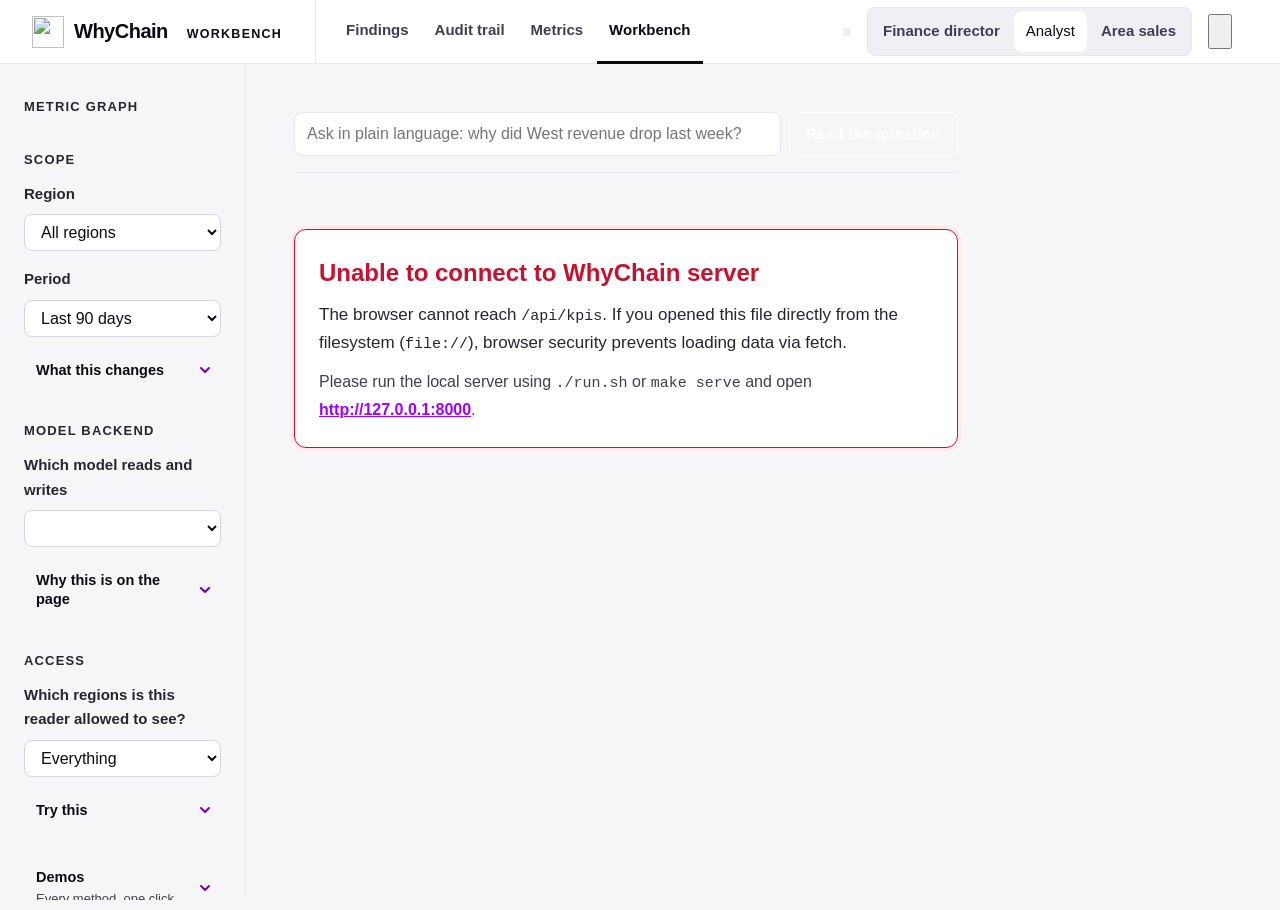
==== commit f921177b: "fix: one cause is one figure in every view, and the slide matches its finding A page-by-page pass wi" ====
--- a/ui/index.html
+++ b/ui/index.html
@@ -525,7 +525,7 @@
    "Prior episodes" into "Prior episod / es" as soon as the value beside it was
    long, which reads as a rendering fault rather than as a narrow column. */
 .margin dt{color:var(--ink-3);min-width:0;overflow-wrap:normal;word-break:normal;
-  hyphens:none}
+  hyphens:none;white-space:nowrap}
 /* The value may wrap; it must not force the row wider than the column. A
    long one used to hold `nowrap` and push the label into the broken state
    above rather than wrapping itself. */
@@ -1186,7 +1186,7 @@
    sees each one start with a capital, as copy should. Display only: nothing
    read by the engine or the tests changes. Identifiers in code styling keep
    their own case. */
-#main :is(td,th,li,p,small,dd,dt,.q,.count,.owner,.na,b,strong)::first-letter{text-transform:uppercase}
+#main :is(td,th,li,p,small,dd,dt,.q,.count,.owner,.na,b,strong):not(:has(> code:first-child)):not(.mono)::first-letter{text-transform:uppercase}
 #main :is(code,.mono,.num,kbd)::first-letter,#main td.mono::first-letter{text-transform:none}
 /* The section chips wrap onto a second row rather than scroll sideways: a
    chip cut off at the edge did not read as more to see. */
@@ -1400,6 +1400,9 @@
 /* "10 to 12 Jun 2026", "30 Jun to 2 Jul 2026", the way the decision view writes
    a window. ISO dates are for machines. */
 const MON = ['Jan','Feb','Mar','Apr','May','Jun','Jul','Aug','Sep','Oct','Nov','Dec'];
+/* A calibrated probability as the decision view writes it. The isotonic curve
+   returns 1 in its top bin, and nothing here is certain, so it never says so. */
+const calib = p => p == null ? '\u2013' : p >= 0.95 ? 'above 0.95' : Number(p).toFixed(2);
 function humanSpan(a, b){
   const p = s => { const [y, m, d] = s.split('-').map(Number); return {y, m, d}; };
   const x = p(a), y = p(b || a);
@@ -2832,7 +2835,7 @@
     company's own words. Confidence is
     <button class="claim" data-panel="confidence">${d.confidence.band}${
       d.confidence.probability != null
-        ? `, calibrated to ${d.confidence.probability}`
+        ? `, calibrated to ${calib(d.confidence.probability)}`
         : `, scoring ${d.confidence.score}`}</button>.</p>`;
 }
 
@@ -3570,7 +3573,7 @@
 
   if(d && d.confidence && d.confidence.band){
     const score = d.confidence.probability != null
-      ? `calibrated to ${d.confidence.probability}`
+      ? `calibrated to ${calib(d.confidence.probability)}`
       : `score ${d.confidence.score}`;
     cells.push(`<div class="kpi"><span class="k">Confidence</span>
       <span class="v words" title="${escapeHtml(score)}">${escapeHtml(bandWord(d.confidence.band))}</span></div>`);
@@ -3584,7 +3587,7 @@
 
   if(w && w.day)
     cells.push(`<div class="kpi"><span class="k">${rising ? 'Best day' : 'Worst day'}</span>
-      <span class="v words">${escapeHtml(w.day)}</span></div>`);
+      <span class="v words">${escapeHtml(humanSpan(w.day))}</span></div>`);
 
   return cells.length > 1 ? cells.join('') : '';
 }
@@ -3703,7 +3706,7 @@
     ${(d.confidence||{}).probability!=null?`<hr class="rule"><section><span class="label">Confidence</span>
       <dl>
         <dt>Raw score</dt><dd>${d.confidence.score}</dd>
-        <dt>Calibrated</dt><dd>${d.confidence.probability}</dd>
+        <dt>Calibrated</dt><dd>${calib(d.confidence.probability)}</dd>
         <dt>Fitted on</dt><dd>${d.confidence.calibrated_on}</dd>
       </dl></section>`:''}
     ${nar.writer?`<hr class="rule"><section><span class="label">Narrative</span>
@@ -3717,7 +3720,7 @@
         <dt>Verdict</dt><dd>${escapeHtml(String(gap.verdict).replace(/_/g,' '))}</dd>
         ${gap.recurrence?`<dt>Prior episodes</dt><dd>${gap.recurrence}${
           gap.recurrence_that_hurt!=null
-            ? ` · ${gap.recurrence_that_hurt} with material impact`:''}</dd>`:''}
+            ? `, ${gap.recurrence_that_hurt} material`:''}</dd>`:''}
       </dl></section>`:''}
     ${stale?`<hr class="rule"><section><span class="label">Freshness</span>
       <p>${plural(stale,'source')} past SLA.</p></section>`:''}`;
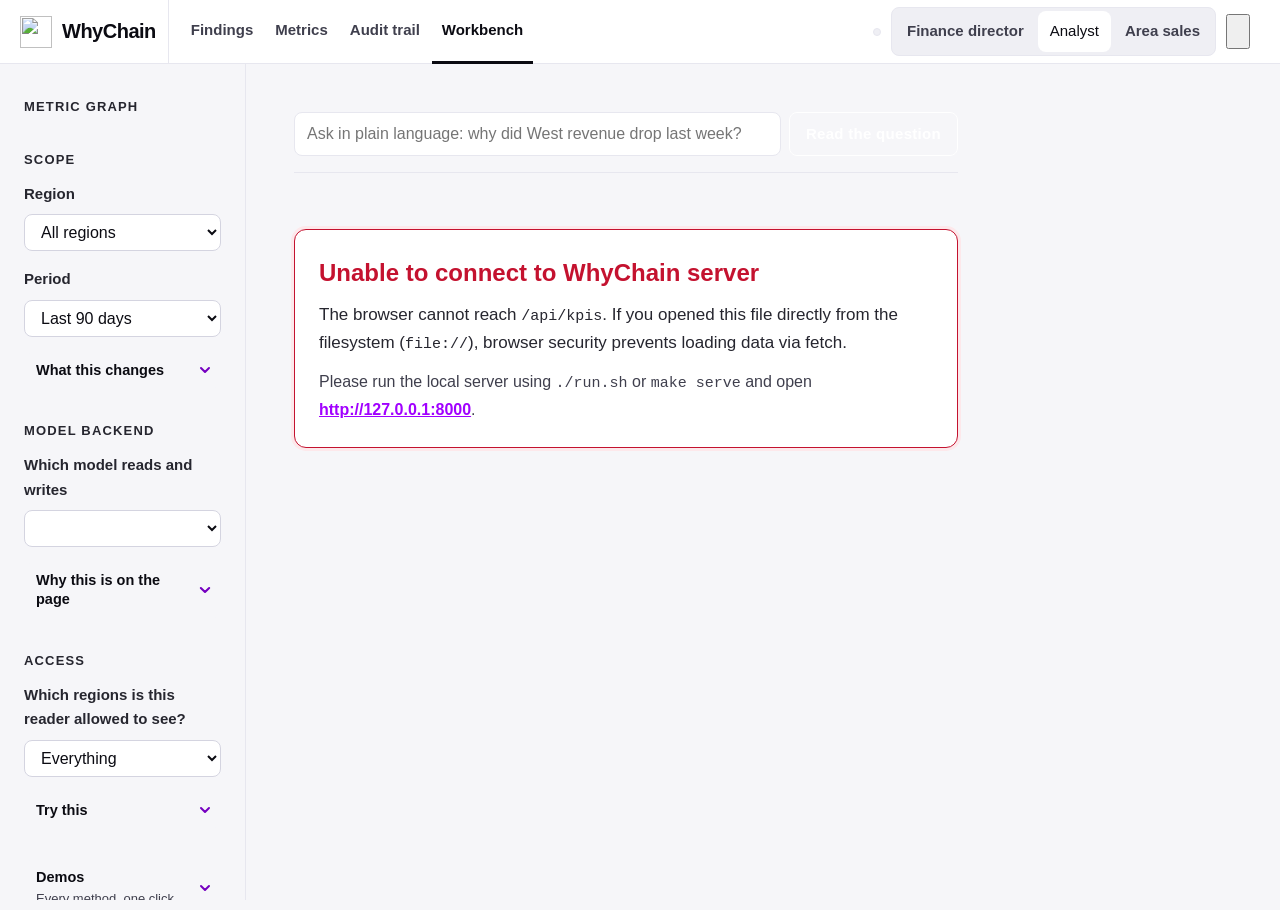
==== commit 22276761: "app: never looks stuck; chart points open their diagnosis; one header everywhere - The window opens " ====
--- a/ui/index.html
+++ b/ui/index.html
@@ -1191,6 +1191,18 @@
 /* The section chips wrap onto a second row rather than scroll sideways: a
    chip cut off at the edge did not read as more to see. */
 .anchorbar{flex-wrap:wrap;overflow:visible;position:static}
+/* The same header as the decision view, in the same order, and it fits on one
+   line at a laptop's width: at 1280 px it ran 149 px wide, pushing the theme
+   button and the seat off the right edge. Below 1320 the page's name is the
+   underlined Workbench tab, so the badge beside the mark steps aside. */
+@media (max-width:1400px){
+  .masthead{gap:12px;padding:0 20px}
+  .masthead .mark{padding-right:12px}
+  .masthead .tools{gap:10px}
+  .appnav a{padding:0 10px}
+}
+@media (max-width:1320px){ .masthead .mark > span{display:none} }
+.tiphint{display:inline-block;margin-top:4px;font-weight:700;color:var(--accent)}
 </style>
 </head>
 <body>
@@ -1227,7 +1239,7 @@
 <header class="masthead">
   <a class="mark" href="/"><img src="/static/mark.svg" alt="" width="32" height="32"><b>Why<span>Chain</span></b><span>Workbench</span></a>
   <nav class="appnav" aria-label="Primary">
-    <a href="/">Findings</a><a href="/?tab=audit">Audit trail</a><a href="/?tab=metrics">Metrics</a><a href="/workbench" aria-current="page">Workbench</a>
+    <a href="/">Findings</a><a href="/?tab=metrics">Metrics</a><a href="/?tab=audit">Audit trail</a><a href="/workbench" aria-current="page">Workbench</a>
   </nav>
   <div class="context" id="context"></div>
   <div class="tools">
@@ -4306,6 +4318,17 @@
 
 let CHART=null, HOVER=null, DRAG=null, CHART_OBSERVER=null, SCRUBBING=false;
 
+/* The flagged fall at or beside a day index, so a point a pixel off still
+   answers; rises are not diagnosed, as in the table. */
+function fallAt(i){
+  const s = STATE.series; if(!s || i == null) return null;
+  for(const k of [i, i - 1, i + 1]){
+    const a = s.anomalies.find(x => x.day === s.days[k]);
+    if(a && a.direction === 'drop') return k;
+  }
+  return null;
+}
+
 function bindChart(){
   const c=$('#c'); if(!c) return;
 
@@ -4331,8 +4354,23 @@
       VIEW={lo,hi}; drawChart(); return;
     }
     HOVER=Math.max(CHART.lo,Math.min(CHART.hi,atX(px)));
+    c.style.cursor = fallAt(HOVER) ? 'pointer' : '';
     showTip(e.clientY-r.top);
     drawChart();
+  });
+  // A flagged fall on the chart opens its diagnosis, as its row in the table
+  // does: the point is where a reader's eye goes, and it did nothing. A drag
+  // that pans the chart is not a click.
+  let downX = null;
+  c.addEventListener('pointerdown', e => { downX = e.clientX; });
+  c.addEventListener('click', e => {
+    if(!CHART || downX === null || Math.abs(e.clientX - downX) > 4) return;
+    const r = c.getBoundingClientRect(), i = fallAt(atX(e.clientX - r.left));
+    if(i === null) return;
+    const day = STATE.series.days[i];
+    if(STATE.pick === day) return;
+    STATE.pick = day;
+    load();
   });
   c.addEventListener('mouseleave',()=>{ HOVER=null; $('#tip').classList.remove('on'); drawChart(); });
 
@@ -4409,12 +4447,15 @@
   const gap=observed-expected, z=d.robust_z[HOVER];
   const flagged=d.anomalies.find(a=>a.day===d.days[HOVER]);
   const unit = d.unit;
-  t.innerHTML = `<b>${d.days[HOVER]}</b><br>
+  const day = d.days[HOVER], label = /^\d{4}-\d{2}-\d{2}$/.test(day) ? humanSpan(day) : day;
+  const pickable = flagged && flagged.direction === 'drop';
+  t.innerHTML = `<b>${label}</b><br>
     observed <b>${fmtValue(observed, unit)}</b><br>
     expected <b>${fmtValue(expected, unit)}</b><br>
     <span class="${gap<0?'down':'up'}">${gap<0?'\u2212':'+'}${fmtDelta(gap, unit)}
     · z ${z>0?'+':''}${z.toFixed(2)}</span>
-    ${flagged?'<br><span class="pill no">flagged</span>':''}`;
+    ${flagged?'<br><span class="pill no">Flagged</span>':''}
+    ${pickable && STATE.pick !== day ? '<br><span class="tiphint">Click to diagnose this day</span>' : ''}`;
   const px=CHART.X(HOVER);
   t.style.left = Math.min(Math.max(px+14, 8), CHART.w-150) + 'px';
   t.style.top  = Math.max(mouseY-10, 8) + 'px';
